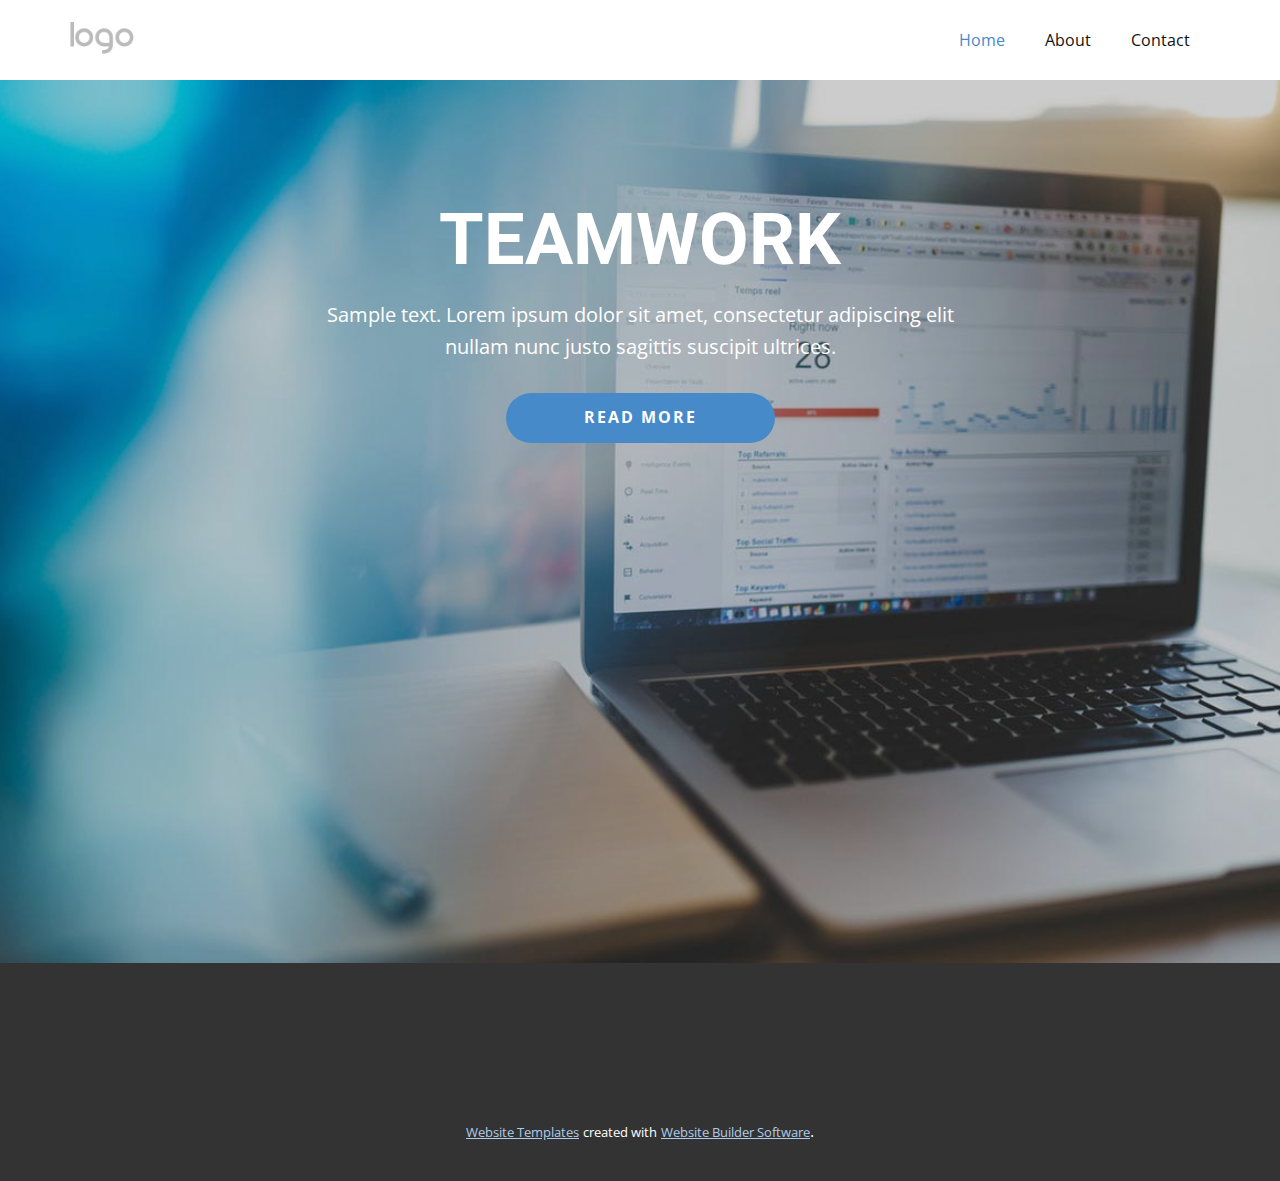
==== Home.html @ 9499b472 "glowork template" ====
<!DOCTYPE html>
<html style="font-size: 16px;">
  <head>
    <meta name="viewport" content="width=device-width, initial-scale=1.0">
    <meta charset="utf-8">
    <meta name="keywords" content="INTUITIVE, Interior Workshop">
    <meta name="description" content="">
    <meta name="page_type" content="np-template-header-footer-from-plugin">
    <title>Home</title>
    <link rel="stylesheet" href="nicepage.css" media="screen">
<link rel="stylesheet" href="Home.css" media="screen">
    <script class="u-script" type="text/javascript" src="jquery.js" defer=""></script>
    <script class="u-script" type="text/javascript" src="nicepage.js" defer=""></script>
    <meta name="generator" content="Nicepage 4.1.0, nicepage.com">
    <link id="u-theme-google-font" rel="stylesheet" href="https://fonts.googleapis.com/css?family=Roboto:100,100i,300,300i,400,400i,500,500i,700,700i,900,900i|Open+Sans:300,300i,400,400i,600,600i,700,700i,800,800i">
    
    
    <script type="application/ld+json">{
		"@context": "http://schema.org",
		"@type": "Organization",
		"name": "",
		"logo": "images/default-logo.png"
}</script>
    <meta name="theme-color" content="#478ac9">
    <meta property="og:title" content="Home">
    <meta property="og:type" content="website">
  </head>
  <body class="u-body"><header class="u-clearfix u-header u-header" id="sec-4d60"><div class="u-clearfix u-sheet u-valign-middle u-sheet-1">
        <a href="https://nicepage.com" class="u-image u-logo u-image-1">
          <img src="images/default-logo.png" class="u-logo-image u-logo-image-1">
        </a>
        <nav class="u-menu u-menu-dropdown u-offcanvas u-menu-1">
          <div class="menu-collapse" style="font-size: 1rem; letter-spacing: 0px;">
            <a class="u-button-style u-custom-left-right-menu-spacing u-custom-padding-bottom u-custom-top-bottom-menu-spacing u-nav-link u-text-active-palette-1-base u-text-hover-palette-2-base" href="#">
              <svg><use xmlns:xlink="http://www.w3.org/1999/xlink" xlink:href="#menu-hamburger"></use></svg>
              <svg version="1.1" xmlns="http://www.w3.org/2000/svg" xmlns:xlink="http://www.w3.org/1999/xlink"><defs><symbol id="menu-hamburger" viewBox="0 0 16 16" style="width: 16px; height: 16px;"><rect y="1" width="16" height="2"></rect><rect y="7" width="16" height="2"></rect><rect y="13" width="16" height="2"></rect>
</symbol>
</defs></svg>
            </a>
          </div>
          <div class="u-nav-container">
            <ul class="u-nav u-unstyled u-nav-1"><li class="u-nav-item"><a class="u-button-style u-nav-link u-text-active-palette-1-base u-text-hover-palette-2-base" href="Home.html" style="padding: 10px 20px;">Home</a>
</li><li class="u-nav-item"><a class="u-button-style u-nav-link u-text-active-palette-1-base u-text-hover-palette-2-base" href="About.html" style="padding: 10px 20px;">About</a>
</li><li class="u-nav-item"><a class="u-button-style u-nav-link u-text-active-palette-1-base u-text-hover-palette-2-base" href="Contact.html" style="padding: 10px 20px;">Contact</a>
</li></ul>
          </div>
          <div class="u-nav-container-collapse">
            <div class="u-black u-container-style u-inner-container-layout u-opacity u-opacity-95 u-sidenav">
              <div class="u-inner-container-layout u-sidenav-overflow">
                <div class="u-menu-close"></div>
                <ul class="u-align-center u-nav u-popupmenu-items u-unstyled u-nav-2"><li class="u-nav-item"><a class="u-button-style u-nav-link" href="Home.html">Home</a>
</li><li class="u-nav-item"><a class="u-button-style u-nav-link" href="About.html">About</a>
</li><li class="u-nav-item"><a class="u-button-style u-nav-link" href="Contact.html">Contact</a>
</li></ul>
              </div>
            </div>
            <div class="u-black u-menu-overlay u-opacity u-opacity-70"></div>
          </div>
        </nav>
      </div></header>
    <section class="u-align-center u-clearfix u-expand-resize u-image u-shading u-video-cover u-section-1" id="carousel_209f">
      <div class="u-clearfix u-sheet u-valign-middle u-sheet-1">
        <h1 class="u-text u-text-body-alt-color u-title u-text-1">teamwork</h1>
        <p class="u-large-text u-text u-text-body-alt-color u-text-variant u-text-2">Sample text. Lorem ipsum dolor sit amet, consectetur adipiscing elit nullam nunc justo sagittis suscipit ultrices.</p>
        <a href="https://nicepage.com/c/gallery-html-templates" class="u-active-palette-1-base u-btn u-btn-round u-button-style u-hover-palette-1-base u-palette-1-base u-radius-50 u-btn-1">Read More</a>
        <div class="u-expanded-width-sm u-expanded-width-xs u-video u-video-cover u-video-1">
          <div class="embed-responsive embed-responsive-1">
            <iframe style="position: absolute;top: 0;left: 0;width: 100%;height: 100%;" class="embed-responsive-item" src="https://www.youtube.com/embed/iia8HIsvqmw?playlist=iia8HIsvqmw&amp;loop=1&amp;mute=1&amp;showinfo=0&amp;controls=0&amp;start=0&amp;autoplay=1" data-autoplay="1" frameborder="0" allowfullscreen=""></iframe>
          </div>
        </div>
      </div>
    </section>
    
    
    <footer class="u-align-center u-clearfix u-footer u-grey-80 u-footer" id="sec-5041"><div class="u-align-left u-clearfix u-sheet u-sheet-1"></div></footer>
    <section class="u-backlink u-clearfix u-grey-80">
      <a class="u-link" href="https://nicepage.com/website-templates" target="_blank">
        <span>Website Templates</span>
      </a>
      <p class="u-text">
        <span>created with</span>
      </p>
      <a class="u-link" href="" target="_blank">
        <span>Website Builder Software</span>
      </a>. 
    </section>
  </body>
</html>
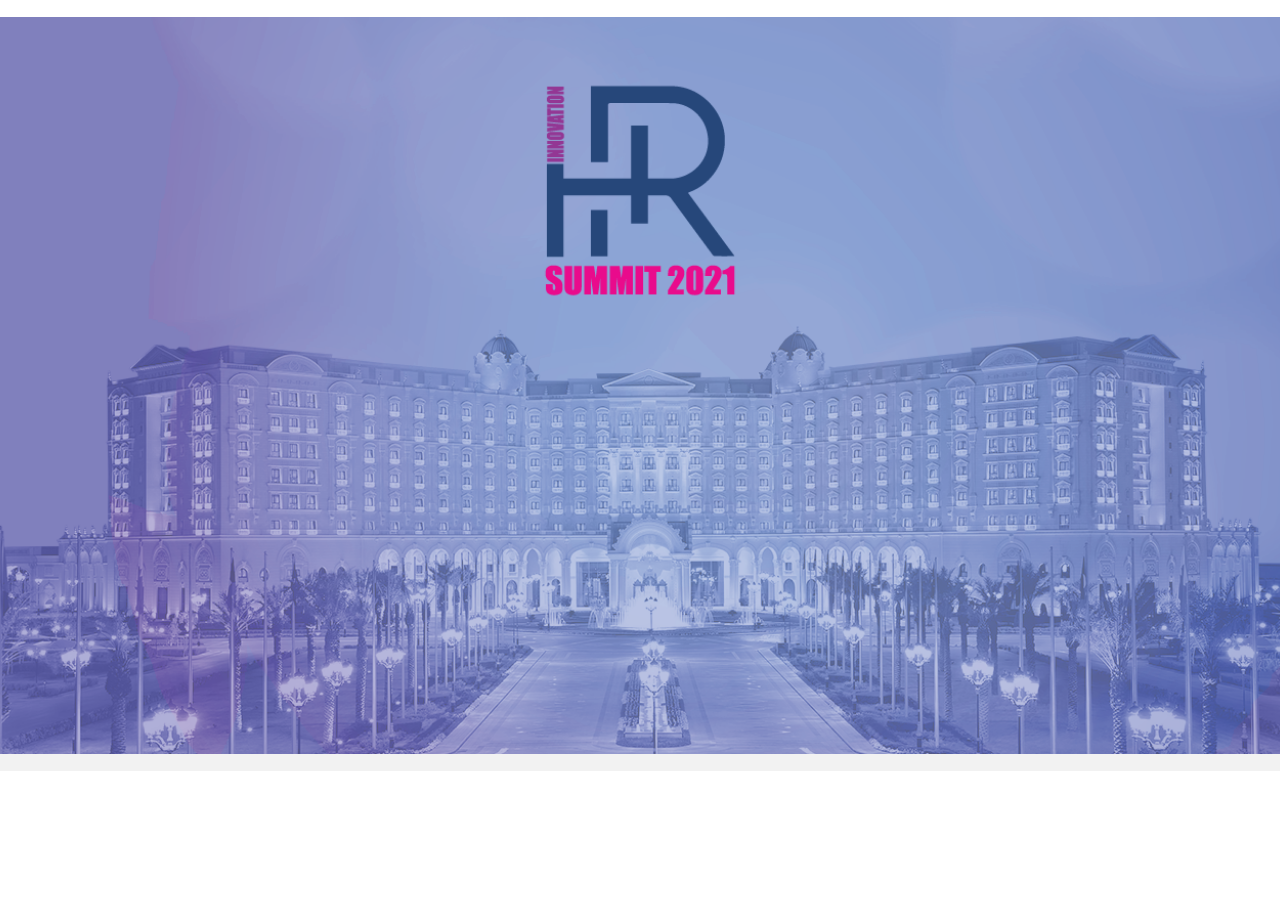
==== commit baf55f6a: "templ-redesign" ====
--- a/Home.html
+++ b/Home.html
@@ -18,52 +18,16 @@
     <script type="application/ld+json">{
 		"@context": "http://schema.org",
 		"@type": "Organization",
-		"name": "",
-		"logo": "images/default-logo.png"
+		"name": ""
 }</script>
     <meta name="theme-color" content="#478ac9">
     <meta property="og:title" content="Home">
     <meta property="og:type" content="website">
   </head>
-  <body class="u-body"><header class="u-clearfix u-header u-header" id="sec-4d60"><div class="u-clearfix u-sheet u-valign-middle u-sheet-1">
-        <a href="https://nicepage.com" class="u-image u-logo u-image-1">
-          <img src="images/default-logo.png" class="u-logo-image u-logo-image-1">
-        </a>
-        <nav class="u-menu u-menu-dropdown u-offcanvas u-menu-1">
-          <div class="menu-collapse" style="font-size: 1rem; letter-spacing: 0px;">
-            <a class="u-button-style u-custom-left-right-menu-spacing u-custom-padding-bottom u-custom-top-bottom-menu-spacing u-nav-link u-text-active-palette-1-base u-text-hover-palette-2-base" href="#">
-              <svg><use xmlns:xlink="http://www.w3.org/1999/xlink" xlink:href="#menu-hamburger"></use></svg>
-              <svg version="1.1" xmlns="http://www.w3.org/2000/svg" xmlns:xlink="http://www.w3.org/1999/xlink"><defs><symbol id="menu-hamburger" viewBox="0 0 16 16" style="width: 16px; height: 16px;"><rect y="1" width="16" height="2"></rect><rect y="7" width="16" height="2"></rect><rect y="13" width="16" height="2"></rect>
-</symbol>
-</defs></svg>
-            </a>
-          </div>
-          <div class="u-nav-container">
-            <ul class="u-nav u-unstyled u-nav-1"><li class="u-nav-item"><a class="u-button-style u-nav-link u-text-active-palette-1-base u-text-hover-palette-2-base" href="Home.html" style="padding: 10px 20px;">Home</a>
-</li><li class="u-nav-item"><a class="u-button-style u-nav-link u-text-active-palette-1-base u-text-hover-palette-2-base" href="About.html" style="padding: 10px 20px;">About</a>
-</li><li class="u-nav-item"><a class="u-button-style u-nav-link u-text-active-palette-1-base u-text-hover-palette-2-base" href="Contact.html" style="padding: 10px 20px;">Contact</a>
-</li></ul>
-          </div>
-          <div class="u-nav-container-collapse">
-            <div class="u-black u-container-style u-inner-container-layout u-opacity u-opacity-95 u-sidenav">
-              <div class="u-inner-container-layout u-sidenav-overflow">
-                <div class="u-menu-close"></div>
-                <ul class="u-align-center u-nav u-popupmenu-items u-unstyled u-nav-2"><li class="u-nav-item"><a class="u-button-style u-nav-link" href="Home.html">Home</a>
-</li><li class="u-nav-item"><a class="u-button-style u-nav-link" href="About.html">About</a>
-</li><li class="u-nav-item"><a class="u-button-style u-nav-link" href="Contact.html">Contact</a>
-</li></ul>
-              </div>
-            </div>
-            <div class="u-black u-menu-overlay u-opacity u-opacity-70"></div>
-          </div>
-        </nav>
-      </div></header>
-    <section class="u-align-center u-clearfix u-expand-resize u-image u-shading u-video-cover u-section-1" id="carousel_209f">
-      <div class="u-clearfix u-sheet u-valign-middle u-sheet-1">
-        <h1 class="u-text u-text-body-alt-color u-title u-text-1">teamwork</h1>
-        <p class="u-large-text u-text u-text-body-alt-color u-text-variant u-text-2">Sample text. Lorem ipsum dolor sit amet, consectetur adipiscing elit nullam nunc justo sagittis suscipit ultrices.</p>
-        <a href="https://nicepage.com/c/gallery-html-templates" class="u-active-palette-1-base u-btn u-btn-round u-button-style u-hover-palette-1-base u-palette-1-base u-radius-50 u-btn-1">Read More</a>
-        <div class="u-expanded-width-sm u-expanded-width-xs u-video u-video-cover u-video-1">
+  <body class="u-body"><header class="u-clearfix u-header u-header" id="sec-4d60"><div class="u-clearfix u-sheet u-sheet-1"></div></header>
+    <section class="u-align-center u-clearfix u-image u-video-cover u-section-1" id="carousel_209f" data-image-width="1280" data-image-height="720">
+      <div class="u-clearfix u-sheet u-sheet-1">
+        <div class="u-video u-video-contain u-video-1">
           <div class="embed-responsive embed-responsive-1">
             <iframe style="position: absolute;top: 0;left: 0;width: 100%;height: 100%;" class="embed-responsive-item" src="https://www.youtube.com/embed/iia8HIsvqmw?playlist=iia8HIsvqmw&amp;loop=1&amp;mute=1&amp;showinfo=0&amp;controls=0&amp;start=0&amp;autoplay=1" data-autoplay="1" frameborder="0" allowfullscreen=""></iframe>
           </div>
@@ -72,17 +36,7 @@
     </section>
     
     
-    <footer class="u-align-center u-clearfix u-footer u-grey-80 u-footer" id="sec-5041"><div class="u-align-left u-clearfix u-sheet u-sheet-1"></div></footer>
-    <section class="u-backlink u-clearfix u-grey-80">
-      <a class="u-link" href="https://nicepage.com/website-templates" target="_blank">
-        <span>Website Templates</span>
-      </a>
-      <p class="u-text">
-        <span>created with</span>
-      </p>
-      <a class="u-link" href="" target="_blank">
-        <span>Website Builder Software</span>
-      </a>. 
-    </section>
+    <footer class="u-align-center u-clearfix u-footer u-grey-5 u-footer" id="sec-5041"><div class="u-align-left u-clearfix u-sheet u-sheet-1"></div></footer>
+   
   </body>
 </html>--- a/nicepage.css
+++ b/nicepage.css
@@ -20675,12 +20675,12 @@
 .u-container-layout.u-color-1-dark-3:before,
 .u-table-alt-color-1-dark-3 tr:nth-child(even) {
   color: #ffffff;
-  background-color: #292e33;
+  background-color: #293332;
 }
 .u-button-style.u-color-1-dark-3,
 .u-button-style.u-color-1-dark-3[class*="u-border-"] {
   color: #ffffff !important;
-  background-color: #292e33 !important;
+  background-color: #293332 !important;
 }
 .u-button-style.u-color-1-dark-3:hover,
 .u-button-style.u-color-1-dark-3[class*="u-border-"]:hover,
@@ -20693,7 +20693,7 @@
 li.active > .u-button-style.u-button-style.u-color-1-dark-3,
 li.active > .u-button-style.u-button-style.u-color-1-dark-3[class*="u-border-"] {
   color: #ffffff !important;
-  background-color: #25292e !important;
+  background-color: #252e2d !important;
 }
 .u-hover-color-1-dark-3:hover,
 .u-hover-color-1-dark-3[class*="u-border-"]:hover,
@@ -20716,10 +20716,10 @@
 li.active > a.u-button-style.u-button-style.u-active-color-1-dark-3,
 li.active > a.u-button-style.u-button-style.u-active-color-1-dark-3[class*="u-border-"] {
   color: #ffffff !important;
-  background-color: #292e33 !important;
+  background-color: #293332 !important;
 }
 a.u-link.u-hover-color-1-dark-3:hover {
-  color: #292e33 !important;
+  color: #293332 !important;
 }
 .u-color-1-dark-2,
 .u-body.u-color-1-dark-2,
@@ -20727,12 +20727,12 @@
 .u-container-layout.u-color-1-dark-2:before,
 .u-table-alt-color-1-dark-2 tr:nth-child(even) {
   color: #ffffff;
-  background-color: #425465;
+  background-color: #41807c;
 }
 .u-button-style.u-color-1-dark-2,
 .u-button-style.u-color-1-dark-2[class*="u-border-"] {
   color: #ffffff !important;
-  background-color: #425465 !important;
+  background-color: #41807c !important;
 }
 .u-button-style.u-color-1-dark-2:hover,
 .u-button-style.u-color-1-dark-2[class*="u-border-"]:hover,
@@ -20745,7 +20745,7 @@
 li.active > .u-button-style.u-button-style.u-color-1-dark-2,
 li.active > .u-button-style.u-button-style.u-color-1-dark-2[class*="u-border-"] {
   color: #ffffff !important;
-  background-color: #3b4c5b !important;
+  background-color: #3a7370 !important;
 }
 .u-hover-color-1-dark-2:hover,
 .u-hover-color-1-dark-2[class*="u-border-"]:hover,
@@ -20768,10 +20768,10 @@
 li.active > a.u-button-style.u-button-style.u-active-color-1-dark-2,
 li.active > a.u-button-style.u-button-style.u-active-color-1-dark-2[class*="u-border-"] {
   color: #ffffff !important;
-  background-color: #425465 !important;
+  background-color: #41807c !important;
 }
 a.u-link.u-hover-color-1-dark-2:hover {
-  color: #425465 !important;
+  color: #41807c !important;
 }
 .u-color-1-dark-1,
 .u-body.u-color-1-dark-1,
@@ -20779,12 +20779,12 @@
 .u-container-layout.u-color-1-dark-1:before,
 .u-table-alt-color-1-dark-1 tr:nth-child(even) {
   color: #ffffff;
-  background-color: #4c7397;
+  background-color: #2cccc4;
 }
 .u-button-style.u-color-1-dark-1,
 .u-button-style.u-color-1-dark-1[class*="u-border-"] {
   color: #ffffff !important;
-  background-color: #4c7397 !important;
+  background-color: #2cccc4 !important;
 }
 .u-button-style.u-color-1-dark-1:hover,
 .u-button-style.u-color-1-dark-1[class*="u-border-"]:hover,
@@ -20797,7 +20797,7 @@
 li.active > .u-button-style.u-button-style.u-color-1-dark-1,
 li.active > .u-button-style.u-button-style.u-color-1-dark-1[class*="u-border-"] {
   color: #ffffff !important;
-  background-color: #446888 !important;
+  background-color: #28b8b0 !important;
 }
 .u-hover-color-1-dark-1:hover,
 .u-hover-color-1-dark-1[class*="u-border-"]:hover,
@@ -20820,23 +20820,23 @@
 li.active > a.u-button-style.u-button-style.u-active-color-1-dark-1,
 li.active > a.u-button-style.u-button-style.u-active-color-1-dark-1[class*="u-border-"] {
   color: #ffffff !important;
-  background-color: #4c7397 !important;
+  background-color: #2cccc4 !important;
 }
 a.u-link.u-hover-color-1-dark-1:hover {
-  color: #4c7397 !important;
+  color: #2cccc4 !important;
 }
 .u-color-1,
 .u-body.u-color-1,
 .u-container-style.u-color-1:before,
 .u-container-layout.u-color-1:before,
 .u-table-alt-color-1 tr:nth-child(even) {
-  color: #ffffff;
-  background-color: #478ac9;
+  color: #111111;
+  background-color: #3be8e0;
 }
 .u-button-style.u-color-1,
 .u-button-style.u-color-1[class*="u-border-"] {
-  color: #ffffff !important;
-  background-color: #478ac9 !important;
+  color: #111111 !important;
+  background-color: #3be8e0 !important;
 }
 .u-button-style.u-color-1:hover,
 .u-button-style.u-color-1[class*="u-border-"]:hover,
@@ -20848,8 +20848,8 @@
 .u-button-style.u-button-style.u-color-1[class*="u-border-"].active,
 li.active > .u-button-style.u-button-style.u-color-1,
 li.active > .u-button-style.u-button-style.u-color-1[class*="u-border-"] {
-  color: #ffffff !important;
-  background-color: #387cbd !important;
+  color: #111111 !important;
+  background-color: #21e5dc !important;
 }
 .u-hover-color-1:hover,
 .u-hover-color-1[class*="u-border-"]:hover,
@@ -20871,24 +20871,24 @@
 a.u-button-style.u-button-style.active > .u-active-color-1[class*="u-border-"],
 li.active > a.u-button-style.u-button-style.u-active-color-1,
 li.active > a.u-button-style.u-button-style.u-active-color-1[class*="u-border-"] {
-  color: #ffffff !important;
-  background-color: #478ac9 !important;
+  color: #111111 !important;
+  background-color: #3be8e0 !important;
 }
 a.u-link.u-hover-color-1:hover {
-  color: #478ac9 !important;
+  color: #3be8e0 !important;
 }
 .u-color-1-light-1,
 .u-body.u-color-1-light-1,
 .u-container-style.u-color-1-light-1:before,
 .u-container-layout.u-color-1-light-1:before,
 .u-table-alt-color-1-light-1 tr:nth-child(even) {
-  color: #ffffff;
-  background-color: #77aad9;
+  color: #111111;
+  background-color: #72efe9;
 }
 .u-button-style.u-color-1-light-1,
 .u-button-style.u-color-1-light-1[class*="u-border-"] {
-  color: #ffffff !important;
-  background-color: #77aad9 !important;
+  color: #111111 !important;
+  background-color: #72efe9 !important;
 }
 .u-button-style.u-color-1-light-1:hover,
 .u-button-style.u-color-1-light-1[class*="u-border-"]:hover,
@@ -20900,8 +20900,8 @@
 .u-button-style.u-button-style.u-color-1-light-1[class*="u-border-"].active,
 li.active > .u-button-style.u-button-style.u-color-1-light-1,
 li.active > .u-button-style.u-button-style.u-color-1-light-1[class*="u-border-"] {
-  color: #ffffff !important;
-  background-color: #5d9ad2 !important;
+  color: #111111 !important;
+  background-color: #52ebe4 !important;
 }
 .u-hover-color-1-light-1:hover,
 .u-hover-color-1-light-1[class*="u-border-"]:hover,
@@ -20923,11 +20923,11 @@
 a.u-button-style.u-button-style.active > .u-active-color-1-light-1[class*="u-border-"],
 li.active > a.u-button-style.u-button-style.u-active-color-1-light-1,
 li.active > a.u-button-style.u-button-style.u-active-color-1-light-1[class*="u-border-"] {
-  color: #ffffff !important;
-  background-color: #77aad9 !important;
+  color: #111111 !important;
+  background-color: #72efe9 !important;
 }
 a.u-link.u-hover-color-1-light-1:hover {
-  color: #77aad9 !important;
+  color: #72efe9 !important;
 }
 .u-color-1-light-2,
 .u-body.u-color-1-light-2,
@@ -20935,12 +20935,12 @@
 .u-container-layout.u-color-1-light-2:before,
 .u-table-alt-color-1-light-2 tr:nth-child(even) {
   color: #111111;
-  background-color: #adcce9;
+  background-color: #adf6f2;
 }
 .u-button-style.u-color-1-light-2,
 .u-button-style.u-color-1-light-2[class*="u-border-"] {
   color: #111111 !important;
-  background-color: #adcce9 !important;
+  background-color: #adf6f2 !important;
 }
 .u-button-style.u-color-1-light-2:hover,
 .u-button-style.u-color-1-light-2[class*="u-border-"]:hover,
@@ -20953,7 +20953,7 @@
 li.active > .u-button-style.u-button-style.u-color-1-light-2,
 li.active > .u-button-style.u-button-style.u-color-1-light-2[class*="u-border-"] {
   color: #111111 !important;
-  background-color: #8db8e0 !important;
+  background-color: #87f2ec !important;
 }
 .u-hover-color-1-light-2:hover,
 .u-hover-color-1-light-2[class*="u-border-"]:hover,
@@ -20976,10 +20976,10 @@
 li.active > a.u-button-style.u-button-style.u-active-color-1-light-2,
 li.active > a.u-button-style.u-button-style.u-active-color-1-light-2[class*="u-border-"] {
   color: #111111 !important;
-  background-color: #adcce9 !important;
+  background-color: #adf6f2 !important;
 }
 a.u-link.u-hover-color-1-light-2:hover {
-  color: #adcce9 !important;
+  color: #adf6f2 !important;
 }
 .u-color-1-light-3,
 .u-body.u-color-1-light-3,
@@ -20987,12 +20987,12 @@
 .u-container-layout.u-color-1-light-3:before,
 .u-table-alt-color-1-light-3 tr:nth-child(even) {
   color: #111111;
-  background-color: #e9f2fa;
+  background-color: #eafdfc;
 }
 .u-button-style.u-color-1-light-3,
 .u-button-style.u-color-1-light-3[class*="u-border-"] {
   color: #111111 !important;
-  background-color: #e9f2fa !important;
+  background-color: #eafdfc !important;
 }
 .u-button-style.u-color-1-light-3:hover,
 .u-button-style.u-color-1-light-3[class*="u-border-"]:hover,
@@ -21005,7 +21005,7 @@
 li.active > .u-button-style.u-button-style.u-color-1-light-3,
 li.active > .u-button-style.u-button-style.u-color-1-light-3[class*="u-border-"] {
   color: #111111 !important;
-  background-color: #c2dbf1 !important;
+  background-color: #bef9f6 !important;
 }
 .u-hover-color-1-light-3:hover,
 .u-hover-color-1-light-3[class*="u-border-"]:hover,
@@ -21028,10 +21028,10 @@
 li.active > a.u-button-style.u-button-style.u-active-color-1-light-3,
 li.active > a.u-button-style.u-button-style.u-active-color-1-light-3[class*="u-border-"] {
   color: #111111 !important;
-  background-color: #e9f2fa !important;
+  background-color: #eafdfc !important;
 }
 a.u-link.u-hover-color-1-light-3:hover {
-  color: #e9f2fa !important;
+  color: #eafdfc !important;
 }
 .u-color-1-base,
 .u-body.u-color-1-base,
@@ -21039,12 +21039,12 @@
 .u-container-layout.u-color-1-base:before,
 .u-table-alt-color-1-base tr:nth-child(even) {
   color: #ffffff;
-  background-color: #478ac9;
+  background-color: #2cccc4;
 }
 .u-button-style.u-color-1-base,
 .u-button-style.u-color-1-base[class*="u-border-"] {
   color: #ffffff !important;
-  background-color: #478ac9 !important;
+  background-color: #2cccc4 !important;
 }
 .u-button-style.u-color-1-base:hover,
 .u-button-style.u-color-1-base[class*="u-border-"]:hover,
@@ -21057,7 +21057,7 @@
 li.active > .u-button-style.u-button-style.u-color-1-base,
 li.active > .u-button-style.u-button-style.u-color-1-base[class*="u-border-"] {
   color: #ffffff !important;
-  background-color: #387cbd !important;
+  background-color: #28b8b0 !important;
 }
 .u-hover-color-1-base:hover,
 .u-hover-color-1-base[class*="u-border-"]:hover,
@@ -21080,10 +21080,10 @@
 li.active > a.u-button-style.u-button-style.u-active-color-1-base,
 li.active > a.u-button-style.u-button-style.u-active-color-1-base[class*="u-border-"] {
   color: #ffffff !important;
-  background-color: #478ac9 !important;
+  background-color: #2cccc4 !important;
 }
 a.u-link.u-hover-color-1-base:hover {
-  color: #478ac9 !important;
+  color: #2cccc4 !important;
 }
 .u-color-2-dark-3,
 .u-body.u-color-2-dark-3,
@@ -21091,12 +21091,12 @@
 .u-container-layout.u-color-2-dark-3:before,
 .u-table-alt-color-2-dark-3 tr:nth-child(even) {
   color: #ffffff;
-  background-color: #332929;
+  background-color: #292d33;
 }
 .u-button-style.u-color-2-dark-3,
 .u-button-style.u-color-2-dark-3[class*="u-border-"] {
   color: #ffffff !important;
-  background-color: #332929 !important;
+  background-color: #292d33 !important;
 }
 .u-button-style.u-color-2-dark-3:hover,
 .u-button-style.u-color-2-dark-3[class*="u-border-"]:hover,
@@ -21109,7 +21109,7 @@
 li.active > .u-button-style.u-button-style.u-color-2-dark-3,
 li.active > .u-button-style.u-button-style.u-color-2-dark-3[class*="u-border-"] {
   color: #ffffff !important;
-  background-color: #2e2525 !important;
+  background-color: #25292e !important;
 }
 .u-hover-color-2-dark-3:hover,
 .u-hover-color-2-dark-3[class*="u-border-"]:hover,
@@ -21132,10 +21132,10 @@
 li.active > a.u-button-style.u-button-style.u-active-color-2-dark-3,
 li.active > a.u-button-style.u-button-style.u-active-color-2-dark-3[class*="u-border-"] {
   color: #ffffff !important;
-  background-color: #332929 !important;
+  background-color: #292d33 !important;
 }
 a.u-link.u-hover-color-2-dark-3:hover {
-  color: #332929 !important;
+  color: #292d33 !important;
 }
 .u-color-2-dark-2,
 .u-body.u-color-2-dark-2,
@@ -21143,12 +21143,12 @@
 .u-container-layout.u-color-2-dark-2:before,
 .u-table-alt-color-2-dark-2 tr:nth-child(even) {
   color: #ffffff;
-  background-color: #6b4748;
+  background-color: #555c66;
 }
 .u-button-style.u-color-2-dark-2,
 .u-button-style.u-color-2-dark-2[class*="u-border-"] {
   color: #ffffff !important;
-  background-color: #6b4748 !important;
+  background-color: #555c66 !important;
 }
 .u-button-style.u-color-2-dark-2:hover,
 .u-button-style.u-color-2-dark-2[class*="u-border-"]:hover,
@@ -21161,7 +21161,7 @@
 li.active > .u-button-style.u-button-style.u-color-2-dark-2,
 li.active > .u-button-style.u-button-style.u-color-2-dark-2[class*="u-border-"] {
   color: #ffffff !important;
-  background-color: #604041 !important;
+  background-color: #4d535c !important;
 }
 .u-hover-color-2-dark-2:hover,
 .u-hover-color-2-dark-2[class*="u-border-"]:hover,
@@ -21184,10 +21184,10 @@
 li.active > a.u-button-style.u-button-style.u-active-color-2-dark-2,
 li.active > a.u-button-style.u-button-style.u-active-color-2-dark-2[class*="u-border-"] {
   color: #ffffff !important;
-  background-color: #6b4748 !important;
+  background-color: #555c66 !important;
 }
 a.u-link.u-hover-color-2-dark-2:hover {
-  color: #6b4748 !important;
+  color: #555c66 !important;
 }
 .u-color-2-dark-1,
 .u-body.u-color-2-dark-1,
@@ -21195,12 +21195,12 @@
 .u-container-layout.u-color-2-dark-1:before,
 .u-table-alt-color-2-dark-1 tr:nth-child(even) {
   color: #ffffff;
-  background-color: #a35559;
+  background-color: #858e99;
 }
 .u-button-style.u-color-2-dark-1,
 .u-button-style.u-color-2-dark-1[class*="u-border-"] {
   color: #ffffff !important;
-  background-color: #a35559 !important;
+  background-color: #858e99 !important;
 }
 .u-button-style.u-color-2-dark-1:hover,
 .u-button-style.u-color-2-dark-1[class*="u-border-"]:hover,
@@ -21213,7 +21213,7 @@
 li.active > .u-button-style.u-button-style.u-color-2-dark-1,
 li.active > .u-button-style.u-button-style.u-color-2-dark-1[class*="u-border-"] {
   color: #ffffff !important;
-  background-color: #934c50 !important;
+  background-color: #75808c !important;
 }
 .u-hover-color-2-dark-1:hover,
 .u-hover-color-2-dark-1[class*="u-border-"]:hover,
@@ -21236,23 +21236,23 @@
 li.active > a.u-button-style.u-button-style.u-active-color-2-dark-1,
 li.active > a.u-button-style.u-button-style.u-active-color-2-dark-1[class*="u-border-"] {
   color: #ffffff !important;
-  background-color: #a35559 !important;
+  background-color: #858e99 !important;
 }
 a.u-link.u-hover-color-2-dark-1:hover {
-  color: #a35559 !important;
+  color: #858e99 !important;
 }
 .u-color-2,
 .u-body.u-color-2,
 .u-container-style.u-color-2:before,
 .u-container-layout.u-color-2:before,
 .u-table-alt-color-2 tr:nth-child(even) {
-  color: #ffffff;
-  background-color: #db545a;
+  color: #111111;
+  background-color: #b9c1cc;
 }
 .u-button-style.u-color-2,
 .u-button-style.u-color-2[class*="u-border-"] {
-  color: #ffffff !important;
-  background-color: #db545a !important;
+  color: #111111 !important;
+  background-color: #b9c1cc !important;
 }
 .u-button-style.u-color-2:hover,
 .u-button-style.u-color-2[class*="u-border-"]:hover,
@@ -21264,8 +21264,8 @@
 .u-button-style.u-button-style.u-color-2[class*="u-border-"].active,
 li.active > .u-button-style.u-button-style.u-color-2,
 li.active > .u-button-style.u-button-style.u-color-2[class*="u-border-"] {
-  color: #ffffff !important;
-  background-color: #d63b42 !important;
+  color: #111111 !important;
+  background-color: #a2adbc !important;
 }
 .u-hover-color-2:hover,
 .u-hover-color-2[class*="u-border-"]:hover,
@@ -21287,24 +21287,24 @@
 a.u-button-style.u-button-style.active > .u-active-color-2[class*="u-border-"],
 li.active > a.u-button-style.u-button-style.u-active-color-2,
 li.active > a.u-button-style.u-button-style.u-active-color-2[class*="u-border-"] {
-  color: #ffffff !important;
-  background-color: #db545a !important;
+  color: #111111 !important;
+  background-color: #b9c1cc !important;
 }
 a.u-link.u-hover-color-2:hover {
-  color: #db545a !important;
+  color: #b9c1cc !important;
 }
 .u-color-2-light-1,
 .u-body.u-color-2-light-1,
 .u-container-style.u-color-2-light-1:before,
 .u-container-layout.u-color-2-light-1:before,
 .u-table-alt-color-2-light-1 tr:nth-child(even) {
-  color: #ffffff;
-  background-color: #e68387;
+  color: #111111;
+  background-color: #ccd3db;
 }
 .u-button-style.u-color-2-light-1,
 .u-button-style.u-color-2-light-1[class*="u-border-"] {
-  color: #ffffff !important;
-  background-color: #e68387 !important;
+  color: #111111 !important;
+  background-color: #ccd3db !important;
 }
 .u-button-style.u-color-2-light-1:hover,
 .u-button-style.u-color-2-light-1[class*="u-border-"]:hover,
@@ -21316,8 +21316,8 @@
 .u-button-style.u-button-style.u-color-2-light-1[class*="u-border-"].active,
 li.active > .u-button-style.u-button-style.u-color-2-light-1,
 li.active > .u-button-style.u-button-style.u-color-2-light-1[class*="u-border-"] {
-  color: #ffffff !important;
-  background-color: #e0656a !important;
+  color: #111111 !important;
+  background-color: #b3bec9 !important;
 }
 .u-hover-color-2-light-1:hover,
 .u-hover-color-2-light-1[class*="u-border-"]:hover,
@@ -21339,11 +21339,11 @@
 a.u-button-style.u-button-style.active > .u-active-color-2-light-1[class*="u-border-"],
 li.active > a.u-button-style.u-button-style.u-active-color-2-light-1,
 li.active > a.u-button-style.u-button-style.u-active-color-2-light-1[class*="u-border-"] {
-  color: #ffffff !important;
-  background-color: #e68387 !important;
+  color: #111111 !important;
+  background-color: #ccd3db !important;
 }
 a.u-link.u-hover-color-2-light-1:hover {
-  color: #e68387 !important;
+  color: #ccd3db !important;
 }
 .u-color-2-light-2,
 .u-body.u-color-2-light-2,
@@ -21351,12 +21351,12 @@
 .u-container-layout.u-color-2-light-2:before,
 .u-table-alt-color-2-light-2 tr:nth-child(even) {
   color: #111111;
-  background-color: #f1b5b8;
+  background-color: #e0e5eb;
 }
 .u-button-style.u-color-2-light-2,
 .u-button-style.u-color-2-light-2[class*="u-border-"] {
   color: #111111 !important;
-  background-color: #f1b5b8 !important;
+  background-color: #e0e5eb !important;
 }
 .u-button-style.u-color-2-light-2:hover,
 .u-button-style.u-color-2-light-2[class*="u-border-"]:hover,
@@ -21369,7 +21369,7 @@
 li.active > .u-button-style.u-button-style.u-color-2-light-2,
 li.active > .u-button-style.u-button-style.u-color-2-light-2[class*="u-border-"] {
   color: #111111 !important;
-  background-color: #ea9296 !important;
+  background-color: #c4ced9 !important;
 }
 .u-hover-color-2-light-2:hover,
 .u-hover-color-2-light-2[class*="u-border-"]:hover,
@@ -21392,10 +21392,10 @@
 li.active > a.u-button-style.u-button-style.u-active-color-2-light-2,
 li.active > a.u-button-style.u-button-style.u-active-color-2-light-2[class*="u-border-"] {
   color: #111111 !important;
-  background-color: #f1b5b8 !important;
+  background-color: #e0e5eb !important;
 }
 a.u-link.u-hover-color-2-light-2:hover {
-  color: #f1b5b8 !important;
+  color: #e0e5eb !important;
 }
 .u-color-2-light-3,
 .u-body.u-color-2-light-3,
@@ -21403,12 +21403,12 @@
 .u-container-layout.u-color-2-light-3:before,
 .u-table-alt-color-2-light-3 tr:nth-child(even) {
   color: #111111;
-  background-color: #fbeced;
+  background-color: #f5f7fa;
 }
 .u-button-style.u-color-2-light-3,
 .u-button-style.u-color-2-light-3[class*="u-border-"] {
   color: #111111 !important;
-  background-color: #fbeced !important;
+  background-color: #f5f7fa !important;
 }
 .u-button-style.u-color-2-light-3:hover,
 .u-button-style.u-color-2-light-3[class*="u-border-"]:hover,
@@ -21421,7 +21421,7 @@
 li.active > .u-button-style.u-button-style.u-color-2-light-3,
 li.active > .u-button-style.u-button-style.u-color-2-light-3[class*="u-border-"] {
   color: #111111 !important;
-  background-color: #f3c4c7 !important;
+  background-color: #d4dde9 !important;
 }
 .u-hover-color-2-light-3:hover,
 .u-hover-color-2-light-3[class*="u-border-"]:hover,
@@ -21444,23 +21444,23 @@
 li.active > a.u-button-style.u-button-style.u-active-color-2-light-3,
 li.active > a.u-button-style.u-button-style.u-active-color-2-light-3[class*="u-border-"] {
   color: #111111 !important;
-  background-color: #fbeced !important;
+  background-color: #f5f7fa !important;
 }
 a.u-link.u-hover-color-2-light-3:hover {
-  color: #fbeced !important;
+  color: #f5f7fa !important;
 }
 .u-color-2-base,
 .u-body.u-color-2-base,
 .u-container-style.u-color-2-base:before,
 .u-container-layout.u-color-2-base:before,
 .u-table-alt-color-2-base tr:nth-child(even) {
-  color: #ffffff;
-  background-color: #db545a;
+  color: #111111;
+  background-color: #b9c1cc;
 }
 .u-button-style.u-color-2-base,
 .u-button-style.u-color-2-base[class*="u-border-"] {
-  color: #ffffff !important;
-  background-color: #db545a !important;
+  color: #111111 !important;
+  background-color: #b9c1cc !important;
 }
 .u-button-style.u-color-2-base:hover,
 .u-button-style.u-color-2-base[class*="u-border-"]:hover,
@@ -21472,8 +21472,8 @@
 .u-button-style.u-button-style.u-color-2-base[class*="u-border-"].active,
 li.active > .u-button-style.u-button-style.u-color-2-base,
 li.active > .u-button-style.u-button-style.u-color-2-base[class*="u-border-"] {
-  color: #ffffff !important;
-  background-color: #d63b42 !important;
+  color: #111111 !important;
+  background-color: #a2adbc !important;
 }
 .u-hover-color-2-base:hover,
 .u-hover-color-2-base[class*="u-border-"]:hover,
@@ -21495,11 +21495,11 @@
 a.u-button-style.u-button-style.active > .u-active-color-2-base[class*="u-border-"],
 li.active > a.u-button-style.u-button-style.u-active-color-2-base,
 li.active > a.u-button-style.u-button-style.u-active-color-2-base[class*="u-border-"] {
-  color: #ffffff !important;
-  background-color: #db545a !important;
+  color: #111111 !important;
+  background-color: #b9c1cc !important;
 }
 a.u-link.u-hover-color-2-base:hover {
-  color: #db545a !important;
+  color: #b9c1cc !important;
 }
 .u-color-3-dark-3,
 .u-body.u-color-3-dark-3,
@@ -21507,12 +21507,12 @@
 .u-container-layout.u-color-3-dark-3:before,
 .u-table-alt-color-3-dark-3 tr:nth-child(even) {
   color: #ffffff;
-  background-color: #333129;
+  background-color: #292e33;
 }
 .u-button-style.u-color-3-dark-3,
 .u-button-style.u-color-3-dark-3[class*="u-border-"] {
   color: #ffffff !important;
-  background-color: #333129 !important;
+  background-color: #292e33 !important;
 }
 .u-button-style.u-color-3-dark-3:hover,
 .u-button-style.u-color-3-dark-3[class*="u-border-"]:hover,
@@ -21525,7 +21525,7 @@
 li.active > .u-button-style.u-button-style.u-color-3-dark-3,
 li.active > .u-button-style.u-button-style.u-color-3-dark-3[class*="u-border-"] {
   color: #ffffff !important;
-  background-color: #2e2c25 !important;
+  background-color: #25292e !important;
 }
 .u-hover-color-3-dark-3:hover,
 .u-hover-color-3-dark-3[class*="u-border-"]:hover,
@@ -21548,10 +21548,10 @@
 li.active > a.u-button-style.u-button-style.u-active-color-3-dark-3,
 li.active > a.u-button-style.u-button-style.u-active-color-3-dark-3[class*="u-border-"] {
   color: #ffffff !important;
-  background-color: #333129 !important;
+  background-color: #292e33 !important;
 }
 a.u-link.u-hover-color-3-dark-3:hover {
-  color: #333129 !important;
+  color: #292e33 !important;
 }
 .u-color-3-dark-2,
 .u-body.u-color-3-dark-2,
@@ -21559,12 +21559,12 @@
 .u-container-layout.u-color-3-dark-2:before,
 .u-table-alt-color-3-dark-2 tr:nth-child(even) {
   color: #ffffff;
-  background-color: #72683f;
+  background-color: #425465;
 }
 .u-button-style.u-color-3-dark-2,
 .u-button-style.u-color-3-dark-2[class*="u-border-"] {
   color: #ffffff !important;
-  background-color: #72683f !important;
+  background-color: #425465 !important;
 }
 .u-button-style.u-color-3-dark-2:hover,
 .u-button-style.u-color-3-dark-2[class*="u-border-"]:hover,
@@ -21577,7 +21577,7 @@
 li.active > .u-button-style.u-button-style.u-color-3-dark-2,
 li.active > .u-button-style.u-button-style.u-color-3-dark-2[class*="u-border-"] {
   color: #ffffff !important;
-  background-color: #675e39 !important;
+  background-color: #3b4c5b !important;
 }
 .u-hover-color-3-dark-2:hover,
 .u-hover-color-3-dark-2[class*="u-border-"]:hover,
@@ -21600,10 +21600,10 @@
 li.active > a.u-button-style.u-button-style.u-active-color-3-dark-2,
 li.active > a.u-button-style.u-button-style.u-active-color-3-dark-2[class*="u-border-"] {
   color: #ffffff !important;
-  background-color: #72683f !important;
+  background-color: #425465 !important;
 }
 a.u-link.u-hover-color-3-dark-2:hover {
-  color: #72683f !important;
+  color: #425465 !important;
 }
 .u-color-3-dark-1,
 .u-body.u-color-3-dark-1,
@@ -21611,12 +21611,12 @@
 .u-container-layout.u-color-3-dark-1:before,
 .u-table-alt-color-3-dark-1 tr:nth-child(even) {
   color: #ffffff;
-  background-color: #b29a36;
+  background-color: #4c7397;
 }
 .u-button-style.u-color-3-dark-1,
 .u-button-style.u-color-3-dark-1[class*="u-border-"] {
   color: #ffffff !important;
-  background-color: #b29a36 !important;
+  background-color: #4c7397 !important;
 }
 .u-button-style.u-color-3-dark-1:hover,
 .u-button-style.u-color-3-dark-1[class*="u-border-"]:hover,
@@ -21629,7 +21629,7 @@
 li.active > .u-button-style.u-button-style.u-color-3-dark-1,
 li.active > .u-button-style.u-button-style.u-color-3-dark-1[class*="u-border-"] {
   color: #ffffff !important;
-  background-color: #a08b31 !important;
+  background-color: #446888 !important;
 }
 .u-hover-color-3-dark-1:hover,
 .u-hover-color-3-dark-1[class*="u-border-"]:hover,
@@ -21652,23 +21652,23 @@
 li.active > a.u-button-style.u-button-style.u-active-color-3-dark-1,
 li.active > a.u-button-style.u-button-style.u-active-color-3-dark-1[class*="u-border-"] {
   color: #ffffff !important;
-  background-color: #b29a36 !important;
+  background-color: #4c7397 !important;
 }
 a.u-link.u-hover-color-3-dark-1:hover {
-  color: #b29a36 !important;
+  color: #4c7397 !important;
 }
 .u-color-3,
 .u-body.u-color-3,
 .u-container-style.u-color-3:before,
 .u-container-layout.u-color-3:before,
 .u-table-alt-color-3 tr:nth-child(even) {
-  color: #111111;
-  background-color: #f1c50e;
+  color: #ffffff;
+  background-color: #478ac9;
 }
 .u-button-style.u-color-3,
 .u-button-style.u-color-3[class*="u-border-"] {
-  color: #111111 !important;
-  background-color: #f1c50e !important;
+  color: #ffffff !important;
+  background-color: #478ac9 !important;
 }
 .u-button-style.u-color-3:hover,
 .u-button-style.u-color-3[class*="u-border-"]:hover,
@@ -21680,8 +21680,8 @@
 .u-button-style.u-button-style.u-color-3[class*="u-border-"].active,
 li.active > .u-button-style.u-button-style.u-color-3,
 li.active > .u-button-style.u-button-style.u-color-3[class*="u-border-"] {
-  color: #111111 !important;
-  background-color: #d9b10d !important;
+  color: #ffffff !important;
+  background-color: #387cbd !important;
 }
 .u-hover-color-3:hover,
 .u-hover-color-3[class*="u-border-"]:hover,
@@ -21703,24 +21703,24 @@
 a.u-button-style.u-button-style.active > .u-active-color-3[class*="u-border-"],
 li.active > a.u-button-style.u-button-style.u-active-color-3,
 li.active > a.u-button-style.u-button-style.u-active-color-3[class*="u-border-"] {
-  color: #111111 !important;
-  background-color: #f1c50e !important;
+  color: #ffffff !important;
+  background-color: #478ac9 !important;
 }
 a.u-link.u-hover-color-3:hover {
-  color: #f1c50e !important;
+  color: #478ac9 !important;
 }
 .u-color-3-light-1,
 .u-body.u-color-3-light-1,
 .u-container-style.u-color-3-light-1:before,
 .u-container-layout.u-color-3-light-1:before,
 .u-table-alt-color-3-light-1 tr:nth-child(even) {
-  color: #111111;
-  background-color: #f5d654;
+  color: #ffffff;
+  background-color: #77aad9;
 }
 .u-button-style.u-color-3-light-1,
 .u-button-style.u-color-3-light-1[class*="u-border-"] {
-  color: #111111 !important;
-  background-color: #f5d654 !important;
+  color: #ffffff !important;
+  background-color: #77aad9 !important;
 }
 .u-button-style.u-color-3-light-1:hover,
 .u-button-style.u-color-3-light-1[class*="u-border-"]:hover,
@@ -21732,8 +21732,8 @@
 .u-button-style.u-button-style.u-color-3-light-1[class*="u-border-"].active,
 li.active > .u-button-style.u-button-style.u-color-3-light-1,
 li.active > .u-button-style.u-button-style.u-color-3-light-1[class*="u-border-"] {
-  color: #111111 !important;
-  background-color: #f3cf35 !important;
+  color: #ffffff !important;
+  background-color: #5d9ad2 !important;
 }
 .u-hover-color-3-light-1:hover,
 .u-hover-color-3-light-1[class*="u-border-"]:hover,
@@ -21755,11 +21755,11 @@
 a.u-button-style.u-button-style.active > .u-active-color-3-light-1[class*="u-border-"],
 li.active > a.u-button-style.u-button-style.u-active-color-3-light-1,
 li.active > a.u-button-style.u-button-style.u-active-color-3-light-1[class*="u-border-"] {
-  color: #111111 !important;
-  background-color: #f5d654 !important;
+  color: #ffffff !important;
+  background-color: #77aad9 !important;
 }
 a.u-link.u-hover-color-3-light-1:hover {
-  color: #f5d654 !important;
+  color: #77aad9 !important;
 }
 .u-color-3-light-2,
 .u-body.u-color-3-light-2,
@@ -21767,12 +21767,12 @@
 .u-container-layout.u-color-3-light-2:before,
 .u-table-alt-color-3-light-2 tr:nth-child(even) {
   color: #111111;
-  background-color: #f9e79b;
+  background-color: #adcce9;
 }
 .u-button-style.u-color-3-light-2,
 .u-button-style.u-color-3-light-2[class*="u-border-"] {
   color: #111111 !important;
-  background-color: #f9e79b !important;
+  background-color: #adcce9 !important;
 }
 .u-button-style.u-color-3-light-2:hover,
 .u-button-style.u-color-3-light-2[class*="u-border-"]:hover,
@@ -21785,7 +21785,7 @@
 li.active > .u-button-style.u-button-style.u-color-3-light-2,
 li.active > .u-button-style.u-button-style.u-color-3-light-2[class*="u-border-"] {
   color: #111111 !important;
-  background-color: #f7de75 !important;
+  background-color: #8db8e0 !important;
 }
 .u-hover-color-3-light-2:hover,
 .u-hover-color-3-light-2[class*="u-border-"]:hover,
@@ -21808,10 +21808,10 @@
 li.active > a.u-button-style.u-button-style.u-active-color-3-light-2,
 li.active > a.u-button-style.u-button-style.u-active-color-3-light-2[class*="u-border-"] {
   color: #111111 !important;
-  background-color: #f9e79b !important;
+  background-color: #adcce9 !important;
 }
 a.u-link.u-hover-color-3-light-2:hover {
-  color: #f9e79b !important;
+  color: #adcce9 !important;
 }
 .u-color-3-light-3,
 .u-body.u-color-3-light-3,
@@ -21819,12 +21819,12 @@
 .u-container-layout.u-color-3-light-3:before,
 .u-table-alt-color-3-light-3 tr:nth-child(even) {
   color: #111111;
-  background-color: #fef9e6;
+  background-color: #e9f2fa;
 }
 .u-button-style.u-color-3-light-3,
 .u-button-style.u-color-3-light-3[class*="u-border-"] {
   color: #111111 !important;
-  background-color: #fef9e6 !important;
+  background-color: #e9f2fa !important;
 }
 .u-button-style.u-color-3-light-3:hover,
 .u-button-style.u-color-3-light-3[class*="u-border-"]:hover,
@@ -21837,7 +21837,7 @@
 li.active > .u-button-style.u-button-style.u-color-3-light-3,
 li.active > .u-button-style.u-button-style.u-color-3-light-3[class*="u-border-"] {
   color: #111111 !important;
-  background-color: #fceeb7 !important;
+  background-color: #c2dbf1 !important;
 }
 .u-hover-color-3-light-3:hover,
 .u-hover-color-3-light-3[class*="u-border-"]:hover,
@@ -21860,23 +21860,23 @@
 li.active > a.u-button-style.u-button-style.u-active-color-3-light-3,
 li.active > a.u-button-style.u-button-style.u-active-color-3-light-3[class*="u-border-"] {
   color: #111111 !important;
-  background-color: #fef9e6 !important;
+  background-color: #e9f2fa !important;
 }
 a.u-link.u-hover-color-3-light-3:hover {
-  color: #fef9e6 !important;
+  color: #e9f2fa !important;
 }
 .u-color-3-base,
 .u-body.u-color-3-base,
 .u-container-style.u-color-3-base:before,
 .u-container-layout.u-color-3-base:before,
 .u-table-alt-color-3-base tr:nth-child(even) {
-  color: #111111;
-  background-color: #f1c50e;
+  color: #ffffff;
+  background-color: #478ac9;
 }
 .u-button-style.u-color-3-base,
 .u-button-style.u-color-3-base[class*="u-border-"] {
-  color: #111111 !important;
-  background-color: #f1c50e !important;
+  color: #ffffff !important;
+  background-color: #478ac9 !important;
 }
 .u-button-style.u-color-3-base:hover,
 .u-button-style.u-color-3-base[class*="u-border-"]:hover,
@@ -21888,8 +21888,8 @@
 .u-button-style.u-button-style.u-color-3-base[class*="u-border-"].active,
 li.active > .u-button-style.u-button-style.u-color-3-base,
 li.active > .u-button-style.u-button-style.u-color-3-base[class*="u-border-"] {
-  color: #111111 !important;
-  background-color: #d9b10d !important;
+  color: #ffffff !important;
+  background-color: #387cbd !important;
 }
 .u-hover-color-3-base:hover,
 .u-hover-color-3-base[class*="u-border-"]:hover,
@@ -21911,11 +21911,11 @@
 a.u-button-style.u-button-style.active > .u-active-color-3-base[class*="u-border-"],
 li.active > a.u-button-style.u-button-style.u-active-color-3-base,
 li.active > a.u-button-style.u-button-style.u-active-color-3-base[class*="u-border-"] {
-  color: #111111 !important;
-  background-color: #f1c50e !important;
+  color: #ffffff !important;
+  background-color: #478ac9 !important;
 }
 a.u-link.u-hover-color-3-base:hover {
-  color: #f1c50e !important;
+  color: #478ac9 !important;
 }
 .u-color-4-dark-3,
 .u-body.u-color-4-dark-3,
@@ -21923,12 +21923,12 @@
 .u-container-layout.u-color-4-dark-3:before,
 .u-table-alt-color-4-dark-3 tr:nth-child(even) {
   color: #ffffff;
-  background-color: #293332;
+  background-color: #332929;
 }
 .u-button-style.u-color-4-dark-3,
 .u-button-style.u-color-4-dark-3[class*="u-border-"] {
   color: #ffffff !important;
-  background-color: #293332 !important;
+  background-color: #332929 !important;
 }
 .u-button-style.u-color-4-dark-3:hover,
 .u-button-style.u-color-4-dark-3[class*="u-border-"]:hover,
@@ -21941,7 +21941,7 @@
 li.active > .u-button-style.u-button-style.u-color-4-dark-3,
 li.active > .u-button-style.u-button-style.u-color-4-dark-3[class*="u-border-"] {
   color: #ffffff !important;
-  background-color: #252e2d !important;
+  background-color: #2e2525 !important;
 }
 .u-hover-color-4-dark-3:hover,
 .u-hover-color-4-dark-3[class*="u-border-"]:hover,
@@ -21964,10 +21964,10 @@
 li.active > a.u-button-style.u-button-style.u-active-color-4-dark-3,
 li.active > a.u-button-style.u-button-style.u-active-color-4-dark-3[class*="u-border-"] {
   color: #ffffff !important;
-  background-color: #293332 !important;
+  background-color: #332929 !important;
 }
 a.u-link.u-hover-color-4-dark-3:hover {
-  color: #293332 !important;
+  color: #332929 !important;
 }
 .u-color-4-dark-2,
 .u-body.u-color-4-dark-2,
@@ -21975,12 +21975,12 @@
 .u-container-layout.u-color-4-dark-2:before,
 .u-table-alt-color-4-dark-2 tr:nth-child(even) {
   color: #ffffff;
-  background-color: #41807c;
+  background-color: #6b4748;
 }
 .u-button-style.u-color-4-dark-2,
 .u-button-style.u-color-4-dark-2[class*="u-border-"] {
   color: #ffffff !important;
-  background-color: #41807c !important;
+  background-color: #6b4748 !important;
 }
 .u-button-style.u-color-4-dark-2:hover,
 .u-button-style.u-color-4-dark-2[class*="u-border-"]:hover,
@@ -21993,7 +21993,7 @@
 li.active > .u-button-style.u-button-style.u-color-4-dark-2,
 li.active > .u-button-style.u-button-style.u-color-4-dark-2[class*="u-border-"] {
   color: #ffffff !important;
-  background-color: #3a7370 !important;
+  background-color: #604041 !important;
 }
 .u-hover-color-4-dark-2:hover,
 .u-hover-color-4-dark-2[class*="u-border-"]:hover,
@@ -22016,10 +22016,10 @@
 li.active > a.u-button-style.u-button-style.u-active-color-4-dark-2,
 li.active > a.u-button-style.u-button-style.u-active-color-4-dark-2[class*="u-border-"] {
   color: #ffffff !important;
-  background-color: #41807c !important;
+  background-color: #6b4748 !important;
 }
 a.u-link.u-hover-color-4-dark-2:hover {
-  color: #41807c !important;
+  color: #6b4748 !important;
 }
 .u-color-4-dark-1,
 .u-body.u-color-4-dark-1,
@@ -22027,12 +22027,12 @@
 .u-container-layout.u-color-4-dark-1:before,
 .u-table-alt-color-4-dark-1 tr:nth-child(even) {
   color: #ffffff;
-  background-color: #2cccc4;
+  background-color: #a35559;
 }
 .u-button-style.u-color-4-dark-1,
 .u-button-style.u-color-4-dark-1[class*="u-border-"] {
   color: #ffffff !important;
-  background-color: #2cccc4 !important;
+  background-color: #a35559 !important;
 }
 .u-button-style.u-color-4-dark-1:hover,
 .u-button-style.u-color-4-dark-1[class*="u-border-"]:hover,
@@ -22045,7 +22045,7 @@
 li.active > .u-button-style.u-button-style.u-color-4-dark-1,
 li.active > .u-button-style.u-button-style.u-color-4-dark-1[class*="u-border-"] {
   color: #ffffff !important;
-  background-color: #28b8b0 !important;
+  background-color: #934c50 !important;
 }
 .u-hover-color-4-dark-1:hover,
 .u-hover-color-4-dark-1[class*="u-border-"]:hover,
@@ -22068,23 +22068,23 @@
 li.active > a.u-button-style.u-button-style.u-active-color-4-dark-1,
 li.active > a.u-button-style.u-button-style.u-active-color-4-dark-1[class*="u-border-"] {
   color: #ffffff !important;
-  background-color: #2cccc4 !important;
+  background-color: #a35559 !important;
 }
 a.u-link.u-hover-color-4-dark-1:hover {
-  color: #2cccc4 !important;
+  color: #a35559 !important;
 }
 .u-color-4,
 .u-body.u-color-4,
 .u-container-style.u-color-4:before,
 .u-container-layout.u-color-4:before,
 .u-table-alt-color-4 tr:nth-child(even) {
-  color: #111111;
-  background-color: #3be8e0;
+  color: #ffffff;
+  background-color: #db545a;
 }
 .u-button-style.u-color-4,
 .u-button-style.u-color-4[class*="u-border-"] {
-  color: #111111 !important;
-  background-color: #3be8e0 !important;
+  color: #ffffff !important;
+  background-color: #db545a !important;
 }
 .u-button-style.u-color-4:hover,
 .u-button-style.u-color-4[class*="u-border-"]:hover,
@@ -22096,8 +22096,8 @@
 .u-button-style.u-button-style.u-color-4[class*="u-border-"].active,
 li.active > .u-button-style.u-button-style.u-color-4,
 li.active > .u-button-style.u-button-style.u-color-4[class*="u-border-"] {
-  color: #111111 !important;
-  background-color: #21e5dc !important;
+  color: #ffffff !important;
+  background-color: #d63b42 !important;
 }
 .u-hover-color-4:hover,
 .u-hover-color-4[class*="u-border-"]:hover,
@@ -22119,24 +22119,24 @@
 a.u-button-style.u-button-style.active > .u-active-color-4[class*="u-border-"],
 li.active > a.u-button-style.u-button-style.u-active-color-4,
 li.active > a.u-button-style.u-button-style.u-active-color-4[class*="u-border-"] {
-  color: #111111 !important;
-  background-color: #3be8e0 !important;
+  color: #ffffff !important;
+  background-color: #db545a !important;
 }
 a.u-link.u-hover-color-4:hover {
-  color: #3be8e0 !important;
+  color: #db545a !important;
 }
 .u-color-4-light-1,
 .u-body.u-color-4-light-1,
 .u-container-style.u-color-4-light-1:before,
 .u-container-layout.u-color-4-light-1:before,
 .u-table-alt-color-4-light-1 tr:nth-child(even) {
-  color: #111111;
-  background-color: #72efe9;
+  color: #ffffff;
+  background-color: #e68387;
 }
 .u-button-style.u-color-4-light-1,
 .u-button-style.u-color-4-light-1[class*="u-border-"] {
-  color: #111111 !important;
-  background-color: #72efe9 !important;
+  color: #ffffff !important;
+  background-color: #e68387 !important;
 }
 .u-button-style.u-color-4-light-1:hover,
 .u-button-style.u-color-4-light-1[class*="u-border-"]:hover,
@@ -22148,8 +22148,8 @@
 .u-button-style.u-button-style.u-color-4-light-1[class*="u-border-"].active,
 li.active > .u-button-style.u-button-style.u-color-4-light-1,
 li.active > .u-button-style.u-button-style.u-color-4-light-1[class*="u-border-"] {
-  color: #111111 !important;
-  background-color: #52ebe4 !important;
+  color: #ffffff !important;
+  background-color: #e0656a !important;
 }
 .u-hover-color-4-light-1:hover,
 .u-hover-color-4-light-1[class*="u-border-"]:hover,
@@ -22171,11 +22171,11 @@
 a.u-button-style.u-button-style.active > .u-active-color-4-light-1[class*="u-border-"],
 li.active > a.u-button-style.u-button-style.u-active-color-4-light-1,
 li.active > a.u-button-style.u-button-style.u-active-color-4-light-1[class*="u-border-"] {
-  color: #111111 !important;
-  background-color: #72efe9 !important;
+  color: #ffffff !important;
+  background-color: #e68387 !important;
 }
 a.u-link.u-hover-color-4-light-1:hover {
-  color: #72efe9 !important;
+  color: #e68387 !important;
 }
 .u-color-4-light-2,
 .u-body.u-color-4-light-2,
@@ -22183,12 +22183,12 @@
 .u-container-layout.u-color-4-light-2:before,
 .u-table-alt-color-4-light-2 tr:nth-child(even) {
   color: #111111;
-  background-color: #adf6f2;
+  background-color: #f1b5b8;
 }
 .u-button-style.u-color-4-light-2,
 .u-button-style.u-color-4-light-2[class*="u-border-"] {
   color: #111111 !important;
-  background-color: #adf6f2 !important;
+  background-color: #f1b5b8 !important;
 }
 .u-button-style.u-color-4-light-2:hover,
 .u-button-style.u-color-4-light-2[class*="u-border-"]:hover,
@@ -22201,7 +22201,7 @@
 li.active > .u-button-style.u-button-style.u-color-4-light-2,
 li.active > .u-button-style.u-button-style.u-color-4-light-2[class*="u-border-"] {
   color: #111111 !important;
-  background-color: #87f2ec !important;
+  background-color: #ea9296 !important;
 }
 .u-hover-color-4-light-2:hover,
 .u-hover-color-4-light-2[class*="u-border-"]:hover,
@@ -22224,10 +22224,10 @@
 li.active > a.u-button-style.u-button-style.u-active-color-4-light-2,
 li.active > a.u-button-style.u-button-style.u-active-color-4-light-2[class*="u-border-"] {
   color: #111111 !important;
-  background-color: #adf6f2 !important;
+  background-color: #f1b5b8 !important;
 }
 a.u-link.u-hover-color-4-light-2:hover {
-  color: #adf6f2 !important;
+  color: #f1b5b8 !important;
 }
 .u-color-4-light-3,
 .u-body.u-color-4-light-3,
@@ -22235,12 +22235,12 @@
 .u-container-layout.u-color-4-light-3:before,
 .u-table-alt-color-4-light-3 tr:nth-child(even) {
   color: #111111;
-  background-color: #eafdfc;
+  background-color: #fbeced;
 }
 .u-button-style.u-color-4-light-3,
 .u-button-style.u-color-4-light-3[class*="u-border-"] {
   color: #111111 !important;
-  background-color: #eafdfc !important;
+  background-color: #fbeced !important;
 }
 .u-button-style.u-color-4-light-3:hover,
 .u-button-style.u-color-4-light-3[class*="u-border-"]:hover,
@@ -22253,7 +22253,7 @@
 li.active > .u-button-style.u-button-style.u-color-4-light-3,
 li.active > .u-button-style.u-button-style.u-color-4-light-3[class*="u-border-"] {
   color: #111111 !important;
-  background-color: #bef9f6 !important;
+  background-color: #f3c4c7 !important;
 }
 .u-hover-color-4-light-3:hover,
 .u-hover-color-4-light-3[class*="u-border-"]:hover,
@@ -22276,10 +22276,10 @@
 li.active > a.u-button-style.u-button-style.u-active-color-4-light-3,
 li.active > a.u-button-style.u-button-style.u-active-color-4-light-3[class*="u-border-"] {
   color: #111111 !important;
-  background-color: #eafdfc !important;
+  background-color: #fbeced !important;
 }
 a.u-link.u-hover-color-4-light-3:hover {
-  color: #eafdfc !important;
+  color: #fbeced !important;
 }
 .u-color-4-base,
 .u-body.u-color-4-base,
@@ -22287,12 +22287,12 @@
 .u-container-layout.u-color-4-base:before,
 .u-table-alt-color-4-base tr:nth-child(even) {
   color: #ffffff;
-  background-color: #2cccc4;
+  background-color: #db545a;
 }
 .u-button-style.u-color-4-base,
 .u-button-style.u-color-4-base[class*="u-border-"] {
   color: #ffffff !important;
-  background-color: #2cccc4 !important;
+  background-color: #db545a !important;
 }
 .u-button-style.u-color-4-base:hover,
 .u-button-style.u-color-4-base[class*="u-border-"]:hover,
@@ -22305,7 +22305,7 @@
 li.active > .u-button-style.u-button-style.u-color-4-base,
 li.active > .u-button-style.u-button-style.u-color-4-base[class*="u-border-"] {
   color: #ffffff !important;
-  background-color: #28b8b0 !important;
+  background-color: #d63b42 !important;
 }
 .u-hover-color-4-base:hover,
 .u-hover-color-4-base[class*="u-border-"]:hover,
@@ -22328,10 +22328,10 @@
 li.active > a.u-button-style.u-button-style.u-active-color-4-base,
 li.active > a.u-button-style.u-button-style.u-active-color-4-base[class*="u-border-"] {
   color: #ffffff !important;
-  background-color: #2cccc4 !important;
+  background-color: #db545a !important;
 }
 a.u-link.u-hover-color-4-base:hover {
-  color: #2cccc4 !important;
+  color: #db545a !important;
 }
 .u-color-5-dark-3,
 .u-body.u-color-5-dark-3,
@@ -22339,12 +22339,12 @@
 .u-container-layout.u-color-5-dark-3:before,
 .u-table-alt-color-5-dark-3 tr:nth-child(even) {
   color: #ffffff;
-  background-color: #292d33;
+  background-color: #333129;
 }
 .u-button-style.u-color-5-dark-3,
 .u-button-style.u-color-5-dark-3[class*="u-border-"] {
   color: #ffffff !important;
-  background-color: #292d33 !important;
+  background-color: #333129 !important;
 }
 .u-button-style.u-color-5-dark-3:hover,
 .u-button-style.u-color-5-dark-3[class*="u-border-"]:hover,
@@ -22357,7 +22357,7 @@
 li.active > .u-button-style.u-button-style.u-color-5-dark-3,
 li.active > .u-button-style.u-button-style.u-color-5-dark-3[class*="u-border-"] {
   color: #ffffff !important;
-  background-color: #25292e !important;
+  background-color: #2e2c25 !important;
 }
 .u-hover-color-5-dark-3:hover,
 .u-hover-color-5-dark-3[class*="u-border-"]:hover,
@@ -22380,10 +22380,10 @@
 li.active > a.u-button-style.u-button-style.u-active-color-5-dark-3,
 li.active > a.u-button-style.u-button-style.u-active-color-5-dark-3[class*="u-border-"] {
   color: #ffffff !important;
-  background-color: #292d33 !important;
+  background-color: #333129 !important;
 }
 a.u-link.u-hover-color-5-dark-3:hover {
-  color: #292d33 !important;
+  color: #333129 !important;
 }
 .u-color-5-dark-2,
 .u-body.u-color-5-dark-2,
@@ -22391,12 +22391,12 @@
 .u-container-layout.u-color-5-dark-2:before,
 .u-table-alt-color-5-dark-2 tr:nth-child(even) {
   color: #ffffff;
-  background-color: #555c66;
+  background-color: #72683f;
 }
 .u-button-style.u-color-5-dark-2,
 .u-button-style.u-color-5-dark-2[class*="u-border-"] {
   color: #ffffff !important;
-  background-color: #555c66 !important;
+  background-color: #72683f !important;
 }
 .u-button-style.u-color-5-dark-2:hover,
 .u-button-style.u-color-5-dark-2[class*="u-border-"]:hover,
@@ -22409,7 +22409,7 @@
 li.active > .u-button-style.u-button-style.u-color-5-dark-2,
 li.active > .u-button-style.u-button-style.u-color-5-dark-2[class*="u-border-"] {
   color: #ffffff !important;
-  background-color: #4d535c !important;
+  background-color: #675e39 !important;
 }
 .u-hover-color-5-dark-2:hover,
 .u-hover-color-5-dark-2[class*="u-border-"]:hover,
@@ -22432,10 +22432,10 @@
 li.active > a.u-button-style.u-button-style.u-active-color-5-dark-2,
 li.active > a.u-button-style.u-button-style.u-active-color-5-dark-2[class*="u-border-"] {
   color: #ffffff !important;
-  background-color: #555c66 !important;
+  background-color: #72683f !important;
 }
 a.u-link.u-hover-color-5-dark-2:hover {
-  color: #555c66 !important;
+  color: #72683f !important;
 }
 .u-color-5-dark-1,
 .u-body.u-color-5-dark-1,
@@ -22443,12 +22443,12 @@
 .u-container-layout.u-color-5-dark-1:before,
 .u-table-alt-color-5-dark-1 tr:nth-child(even) {
   color: #ffffff;
-  background-color: #858e99;
+  background-color: #b29a36;
 }
 .u-button-style.u-color-5-dark-1,
 .u-button-style.u-color-5-dark-1[class*="u-border-"] {
   color: #ffffff !important;
-  background-color: #858e99 !important;
+  background-color: #b29a36 !important;
 }
 .u-button-style.u-color-5-dark-1:hover,
 .u-button-style.u-color-5-dark-1[class*="u-border-"]:hover,
@@ -22461,7 +22461,7 @@
 li.active > .u-button-style.u-button-style.u-color-5-dark-1,
 li.active > .u-button-style.u-button-style.u-color-5-dark-1[class*="u-border-"] {
   color: #ffffff !important;
-  background-color: #75808c !important;
+  background-color: #a08b31 !important;
 }
 .u-hover-color-5-dark-1:hover,
 .u-hover-color-5-dark-1[class*="u-border-"]:hover,
@@ -22484,10 +22484,10 @@
 li.active > a.u-button-style.u-button-style.u-active-color-5-dark-1,
 li.active > a.u-button-style.u-button-style.u-active-color-5-dark-1[class*="u-border-"] {
   color: #ffffff !important;
-  background-color: #858e99 !important;
+  background-color: #b29a36 !important;
 }
 a.u-link.u-hover-color-5-dark-1:hover {
-  color: #858e99 !important;
+  color: #b29a36 !important;
 }
 .u-color-5,
 .u-body.u-color-5,
@@ -22495,12 +22495,12 @@
 .u-container-layout.u-color-5:before,
 .u-table-alt-color-5 tr:nth-child(even) {
   color: #111111;
-  background-color: #b9c1cc;
+  background-color: #f1c50e;
 }
 .u-button-style.u-color-5,
 .u-button-style.u-color-5[class*="u-border-"] {
   color: #111111 !important;
-  background-color: #b9c1cc !important;
+  background-color: #f1c50e !important;
 }
 .u-button-style.u-color-5:hover,
 .u-button-style.u-color-5[class*="u-border-"]:hover,
@@ -22513,7 +22513,7 @@
 li.active > .u-button-style.u-button-style.u-color-5,
 li.active > .u-button-style.u-button-style.u-color-5[class*="u-border-"] {
   color: #111111 !important;
-  background-color: #a2adbc !important;
+  background-color: #d9b10d !important;
 }
 .u-hover-color-5:hover,
 .u-hover-color-5[class*="u-border-"]:hover,
@@ -22536,10 +22536,10 @@
 li.active > a.u-button-style.u-button-style.u-active-color-5,
 li.active > a.u-button-style.u-button-style.u-active-color-5[class*="u-border-"] {
   color: #111111 !important;
-  background-color: #b9c1cc !important;
+  background-color: #f1c50e !important;
 }
 a.u-link.u-hover-color-5:hover {
-  color: #b9c1cc !important;
+  color: #f1c50e !important;
 }
 .u-color-5-light-1,
 .u-body.u-color-5-light-1,
@@ -22547,12 +22547,12 @@
 .u-container-layout.u-color-5-light-1:before,
 .u-table-alt-color-5-light-1 tr:nth-child(even) {
   color: #111111;
-  background-color: #ccd3db;
+  background-color: #f5d654;
 }
 .u-button-style.u-color-5-light-1,
 .u-button-style.u-color-5-light-1[class*="u-border-"] {
   color: #111111 !important;
-  background-color: #ccd3db !important;
+  background-color: #f5d654 !important;
 }
 .u-button-style.u-color-5-light-1:hover,
 .u-button-style.u-color-5-light-1[class*="u-border-"]:hover,
@@ -22565,7 +22565,7 @@
 li.active > .u-button-style.u-button-style.u-color-5-light-1,
 li.active > .u-button-style.u-button-style.u-color-5-light-1[class*="u-border-"] {
   color: #111111 !important;
-  background-color: #b3bec9 !important;
+  background-color: #f3cf35 !important;
 }
 .u-hover-color-5-light-1:hover,
 .u-hover-color-5-light-1[class*="u-border-"]:hover,
@@ -22588,10 +22588,10 @@
 li.active > a.u-button-style.u-button-style.u-active-color-5-light-1,
 li.active > a.u-button-style.u-button-style.u-active-color-5-light-1[class*="u-border-"] {
   color: #111111 !important;
-  background-color: #ccd3db !important;
+  background-color: #f5d654 !important;
 }
 a.u-link.u-hover-color-5-light-1:hover {
-  color: #ccd3db !important;
+  color: #f5d654 !important;
 }
 .u-color-5-light-2,
 .u-body.u-color-5-light-2,
@@ -22599,12 +22599,12 @@
 .u-container-layout.u-color-5-light-2:before,
 .u-table-alt-color-5-light-2 tr:nth-child(even) {
   color: #111111;
-  background-color: #e0e5eb;
+  background-color: #f9e79b;
 }
 .u-button-style.u-color-5-light-2,
 .u-button-style.u-color-5-light-2[class*="u-border-"] {
   color: #111111 !important;
-  background-color: #e0e5eb !important;
+  background-color: #f9e79b !important;
 }
 .u-button-style.u-color-5-light-2:hover,
 .u-button-style.u-color-5-light-2[class*="u-border-"]:hover,
@@ -22617,7 +22617,7 @@
 li.active > .u-button-style.u-button-style.u-color-5-light-2,
 li.active > .u-button-style.u-button-style.u-color-5-light-2[class*="u-border-"] {
   color: #111111 !important;
-  background-color: #c4ced9 !important;
+  background-color: #f7de75 !important;
 }
 .u-hover-color-5-light-2:hover,
 .u-hover-color-5-light-2[class*="u-border-"]:hover,
@@ -22640,10 +22640,10 @@
 li.active > a.u-button-style.u-button-style.u-active-color-5-light-2,
 li.active > a.u-button-style.u-button-style.u-active-color-5-light-2[class*="u-border-"] {
   color: #111111 !important;
-  background-color: #e0e5eb !important;
+  background-color: #f9e79b !important;
 }
 a.u-link.u-hover-color-5-light-2:hover {
-  color: #e0e5eb !important;
+  color: #f9e79b !important;
 }
 .u-color-5-light-3,
 .u-body.u-color-5-light-3,
@@ -22651,12 +22651,12 @@
 .u-container-layout.u-color-5-light-3:before,
 .u-table-alt-color-5-light-3 tr:nth-child(even) {
   color: #111111;
-  background-color: #f5f7fa;
+  background-color: #fef9e6;
 }
 .u-button-style.u-color-5-light-3,
 .u-button-style.u-color-5-light-3[class*="u-border-"] {
   color: #111111 !important;
-  background-color: #f5f7fa !important;
+  background-color: #fef9e6 !important;
 }
 .u-button-style.u-color-5-light-3:hover,
 .u-button-style.u-color-5-light-3[class*="u-border-"]:hover,
@@ -22669,7 +22669,7 @@
 li.active > .u-button-style.u-button-style.u-color-5-light-3,
 li.active > .u-button-style.u-button-style.u-color-5-light-3[class*="u-border-"] {
   color: #111111 !important;
-  background-color: #d4dde9 !important;
+  background-color: #fceeb7 !important;
 }
 .u-hover-color-5-light-3:hover,
 .u-hover-color-5-light-3[class*="u-border-"]:hover,
@@ -22692,10 +22692,10 @@
 li.active > a.u-button-style.u-button-style.u-active-color-5-light-3,
 li.active > a.u-button-style.u-button-style.u-active-color-5-light-3[class*="u-border-"] {
   color: #111111 !important;
-  background-color: #f5f7fa !important;
+  background-color: #fef9e6 !important;
 }
 a.u-link.u-hover-color-5-light-3:hover {
-  color: #f5f7fa !important;
+  color: #fef9e6 !important;
 }
 .u-color-5-base,
 .u-body.u-color-5-base,
@@ -22703,12 +22703,12 @@
 .u-container-layout.u-color-5-base:before,
 .u-table-alt-color-5-base tr:nth-child(even) {
   color: #111111;
-  background-color: #b9c1cc;
+  background-color: #f1c50e;
 }
 .u-button-style.u-color-5-base,
 .u-button-style.u-color-5-base[class*="u-border-"] {
   color: #111111 !important;
-  background-color: #b9c1cc !important;
+  background-color: #f1c50e !important;
 }
 .u-button-style.u-color-5-base:hover,
 .u-button-style.u-color-5-base[class*="u-border-"]:hover,
@@ -22721,7 +22721,7 @@
 li.active > .u-button-style.u-button-style.u-color-5-base,
 li.active > .u-button-style.u-button-style.u-color-5-base[class*="u-border-"] {
   color: #111111 !important;
-  background-color: #a2adbc !important;
+  background-color: #d9b10d !important;
 }
 .u-hover-color-5-base:hover,
 .u-hover-color-5-base[class*="u-border-"]:hover,
@@ -22744,10 +22744,10 @@
 li.active > a.u-button-style.u-button-style.u-active-color-5-base,
 li.active > a.u-button-style.u-button-style.u-active-color-5-base[class*="u-border-"] {
   color: #111111 !important;
-  background-color: #b9c1cc !important;
+  background-color: #f1c50e !important;
 }
 a.u-link.u-hover-color-5-base:hover {
-  color: #b9c1cc !important;
+  color: #f1c50e !important;
 }
 .u-palette-1-dark-3,
 .u-body.u-palette-1-dark-3,
@@ -26079,18 +26079,18 @@
 }
 .u-border-color-1-dark-3,
 .u-separator-color-1-dark-3:after {
-  border-color: #292e33;
-  stroke: #292e33;
+  border-color: #293332;
+  stroke: #293332;
 }
 .u-button-style.u-border-color-1-dark-3 {
-  border-color: #292e33 !important;
-  color: #292e33 !important;
+  border-color: #293332 !important;
+  color: #293332 !important;
   background-color: transparent !important;
 }
 .u-button-style.u-border-color-1-dark-3:hover,
 .u-button-style.u-border-color-1-dark-3:focus {
   border-color: transparent !important;
-  color: #25292e !important;
+  color: #252e2d !important;
   background-color: transparent !important;
 }
 .u-border-hover-color-1-dark-3:hover,
@@ -26103,29 +26103,29 @@
 a.u-button-style.u-button-style.u-border-active-color-1-dark-3.active,
 a.u-button-style.u-button-style.active > .u-border-active-color-1-dark-3,
 li.active > a.u-button-style.u-button-style.u-border-active-color-1-dark-3 {
-  color: #292e33 !important;
-  border-color: #292e33 !important;
+  color: #293332 !important;
+  border-color: #293332 !important;
 }
 .u-link.u-border-color-1-dark-3[class*="u-border-"] {
-  border-color: #292e33 !important;
+  border-color: #293332 !important;
 }
 .u-link.u-border-color-1-dark-3[class*="u-border-"]:hover {
-  border-color: #25292e !important;
+  border-color: #252e2d !important;
 }
 .u-border-color-1-dark-2,
 .u-separator-color-1-dark-2:after {
-  border-color: #425465;
-  stroke: #425465;
+  border-color: #41807c;
+  stroke: #41807c;
 }
 .u-button-style.u-border-color-1-dark-2 {
-  border-color: #425465 !important;
-  color: #425465 !important;
+  border-color: #41807c !important;
+  color: #41807c !important;
   background-color: transparent !important;
 }
 .u-button-style.u-border-color-1-dark-2:hover,
 .u-button-style.u-border-color-1-dark-2:focus {
   border-color: transparent !important;
-  color: #3b4c5b !important;
+  color: #3a7370 !important;
   background-color: transparent !important;
 }
 .u-border-hover-color-1-dark-2:hover,
@@ -26138,29 +26138,29 @@
 a.u-button-style.u-button-style.u-border-active-color-1-dark-2.active,
 a.u-button-style.u-button-style.active > .u-border-active-color-1-dark-2,
 li.active > a.u-button-style.u-button-style.u-border-active-color-1-dark-2 {
-  color: #425465 !important;
-  border-color: #425465 !important;
+  color: #41807c !important;
+  border-color: #41807c !important;
 }
 .u-link.u-border-color-1-dark-2[class*="u-border-"] {
-  border-color: #425465 !important;
+  border-color: #41807c !important;
 }
 .u-link.u-border-color-1-dark-2[class*="u-border-"]:hover {
-  border-color: #3b4c5b !important;
+  border-color: #3a7370 !important;
 }
 .u-border-color-1-dark-1,
 .u-separator-color-1-dark-1:after {
-  border-color: #4c7397;
-  stroke: #4c7397;
+  border-color: #2cccc4;
+  stroke: #2cccc4;
 }
 .u-button-style.u-border-color-1-dark-1 {
-  border-color: #4c7397 !important;
-  color: #4c7397 !important;
+  border-color: #2cccc4 !important;
+  color: #2cccc4 !important;
   background-color: transparent !important;
 }
 .u-button-style.u-border-color-1-dark-1:hover,
 .u-button-style.u-border-color-1-dark-1:focus {
   border-color: transparent !important;
-  color: #446888 !important;
+  color: #28b8b0 !important;
   background-color: transparent !important;
 }
 .u-border-hover-color-1-dark-1:hover,
@@ -26173,29 +26173,29 @@
 a.u-button-style.u-button-style.u-border-active-color-1-dark-1.active,
 a.u-button-style.u-button-style.active > .u-border-active-color-1-dark-1,
 li.active > a.u-button-style.u-button-style.u-border-active-color-1-dark-1 {
-  color: #4c7397 !important;
-  border-color: #4c7397 !important;
+  color: #2cccc4 !important;
+  border-color: #2cccc4 !important;
 }
 .u-link.u-border-color-1-dark-1[class*="u-border-"] {
-  border-color: #4c7397 !important;
+  border-color: #2cccc4 !important;
 }
 .u-link.u-border-color-1-dark-1[class*="u-border-"]:hover {
-  border-color: #446888 !important;
+  border-color: #28b8b0 !important;
 }
 .u-border-color-1,
 .u-separator-color-1:after {
-  border-color: #478ac9;
-  stroke: #478ac9;
+  border-color: #3be8e0;
+  stroke: #3be8e0;
 }
 .u-button-style.u-border-color-1 {
-  border-color: #478ac9 !important;
-  color: #478ac9 !important;
+  border-color: #3be8e0 !important;
+  color: #3be8e0 !important;
   background-color: transparent !important;
 }
 .u-button-style.u-border-color-1:hover,
 .u-button-style.u-border-color-1:focus {
   border-color: transparent !important;
-  color: #387cbd !important;
+  color: #21e5dc !important;
   background-color: transparent !important;
 }
 .u-border-hover-color-1:hover,
@@ -26208,29 +26208,29 @@
 a.u-button-style.u-button-style.u-border-active-color-1.active,
 a.u-button-style.u-button-style.active > .u-border-active-color-1,
 li.active > a.u-button-style.u-button-style.u-border-active-color-1 {
-  color: #478ac9 !important;
-  border-color: #478ac9 !important;
+  color: #3be8e0 !important;
+  border-color: #3be8e0 !important;
 }
 .u-link.u-border-color-1[class*="u-border-"] {
-  border-color: #478ac9 !important;
+  border-color: #3be8e0 !important;
 }
 .u-link.u-border-color-1[class*="u-border-"]:hover {
-  border-color: #387cbd !important;
+  border-color: #21e5dc !important;
 }
 .u-border-color-1-light-1,
 .u-separator-color-1-light-1:after {
-  border-color: #77aad9;
-  stroke: #77aad9;
+  border-color: #72efe9;
+  stroke: #72efe9;
 }
 .u-button-style.u-border-color-1-light-1 {
-  border-color: #77aad9 !important;
-  color: #77aad9 !important;
+  border-color: #72efe9 !important;
+  color: #72efe9 !important;
   background-color: transparent !important;
 }
 .u-button-style.u-border-color-1-light-1:hover,
 .u-button-style.u-border-color-1-light-1:focus {
   border-color: transparent !important;
-  color: #5d9ad2 !important;
+  color: #52ebe4 !important;
   background-color: transparent !important;
 }
 .u-border-hover-color-1-light-1:hover,
@@ -26243,29 +26243,29 @@
 a.u-button-style.u-button-style.u-border-active-color-1-light-1.active,
 a.u-button-style.u-button-style.active > .u-border-active-color-1-light-1,
 li.active > a.u-button-style.u-button-style.u-border-active-color-1-light-1 {
-  color: #77aad9 !important;
-  border-color: #77aad9 !important;
+  color: #72efe9 !important;
+  border-color: #72efe9 !important;
 }
 .u-link.u-border-color-1-light-1[class*="u-border-"] {
-  border-color: #77aad9 !important;
+  border-color: #72efe9 !important;
 }
 .u-link.u-border-color-1-light-1[class*="u-border-"]:hover {
-  border-color: #5d9ad2 !important;
+  border-color: #52ebe4 !important;
 }
 .u-border-color-1-light-2,
 .u-separator-color-1-light-2:after {
-  border-color: #adcce9;
-  stroke: #adcce9;
+  border-color: #adf6f2;
+  stroke: #adf6f2;
 }
 .u-button-style.u-border-color-1-light-2 {
-  border-color: #adcce9 !important;
-  color: #adcce9 !important;
+  border-color: #adf6f2 !important;
+  color: #adf6f2 !important;
   background-color: transparent !important;
 }
 .u-button-style.u-border-color-1-light-2:hover,
 .u-button-style.u-border-color-1-light-2:focus {
   border-color: transparent !important;
-  color: #8db8e0 !important;
+  color: #87f2ec !important;
   background-color: transparent !important;
 }
 .u-border-hover-color-1-light-2:hover,
@@ -26278,29 +26278,29 @@
 a.u-button-style.u-button-style.u-border-active-color-1-light-2.active,
 a.u-button-style.u-button-style.active > .u-border-active-color-1-light-2,
 li.active > a.u-button-style.u-button-style.u-border-active-color-1-light-2 {
-  color: #adcce9 !important;
-  border-color: #adcce9 !important;
+  color: #adf6f2 !important;
+  border-color: #adf6f2 !important;
 }
 .u-link.u-border-color-1-light-2[class*="u-border-"] {
-  border-color: #adcce9 !important;
+  border-color: #adf6f2 !important;
 }
 .u-link.u-border-color-1-light-2[class*="u-border-"]:hover {
-  border-color: #8db8e0 !important;
+  border-color: #87f2ec !important;
 }
 .u-border-color-1-light-3,
 .u-separator-color-1-light-3:after {
-  border-color: #e9f2fa;
-  stroke: #e9f2fa;
+  border-color: #eafdfc;
+  stroke: #eafdfc;
 }
 .u-button-style.u-border-color-1-light-3 {
-  border-color: #e9f2fa !important;
-  color: #e9f2fa !important;
+  border-color: #eafdfc !important;
+  color: #eafdfc !important;
   background-color: transparent !important;
 }
 .u-button-style.u-border-color-1-light-3:hover,
 .u-button-style.u-border-color-1-light-3:focus {
   border-color: transparent !important;
-  color: #c2dbf1 !important;
+  color: #bef9f6 !important;
   background-color: transparent !important;
 }
 .u-border-hover-color-1-light-3:hover,
@@ -26313,29 +26313,29 @@
 a.u-button-style.u-button-style.u-border-active-color-1-light-3.active,
 a.u-button-style.u-button-style.active > .u-border-active-color-1-light-3,
 li.active > a.u-button-style.u-button-style.u-border-active-color-1-light-3 {
-  color: #e9f2fa !important;
-  border-color: #e9f2fa !important;
+  color: #eafdfc !important;
+  border-color: #eafdfc !important;
 }
 .u-link.u-border-color-1-light-3[class*="u-border-"] {
-  border-color: #e9f2fa !important;
+  border-color: #eafdfc !important;
 }
 .u-link.u-border-color-1-light-3[class*="u-border-"]:hover {
-  border-color: #c2dbf1 !important;
+  border-color: #bef9f6 !important;
 }
 .u-border-color-1-base,
 .u-separator-color-1-base:after {
-  border-color: #478ac9;
-  stroke: #478ac9;
+  border-color: #2cccc4;
+  stroke: #2cccc4;
 }
 .u-button-style.u-border-color-1-base {
-  border-color: #478ac9 !important;
-  color: #478ac9 !important;
+  border-color: #2cccc4 !important;
+  color: #2cccc4 !important;
   background-color: transparent !important;
 }
 .u-button-style.u-border-color-1-base:hover,
 .u-button-style.u-border-color-1-base:focus {
   border-color: transparent !important;
-  color: #387cbd !important;
+  color: #28b8b0 !important;
   background-color: transparent !important;
 }
 .u-border-hover-color-1-base:hover,
@@ -26348,29 +26348,29 @@
 a.u-button-style.u-button-style.u-border-active-color-1-base.active,
 a.u-button-style.u-button-style.active > .u-border-active-color-1-base,
 li.active > a.u-button-style.u-button-style.u-border-active-color-1-base {
-  color: #478ac9 !important;
-  border-color: #478ac9 !important;
+  color: #2cccc4 !important;
+  border-color: #2cccc4 !important;
 }
 .u-link.u-border-color-1-base[class*="u-border-"] {
-  border-color: #478ac9 !important;
+  border-color: #2cccc4 !important;
 }
 .u-link.u-border-color-1-base[class*="u-border-"]:hover {
-  border-color: #387cbd !important;
+  border-color: #28b8b0 !important;
 }
 .u-border-color-2-dark-3,
 .u-separator-color-2-dark-3:after {
-  border-color: #332929;
-  stroke: #332929;
+  border-color: #292d33;
+  stroke: #292d33;
 }
 .u-button-style.u-border-color-2-dark-3 {
-  border-color: #332929 !important;
-  color: #332929 !important;
+  border-color: #292d33 !important;
+  color: #292d33 !important;
   background-color: transparent !important;
 }
 .u-button-style.u-border-color-2-dark-3:hover,
 .u-button-style.u-border-color-2-dark-3:focus {
   border-color: transparent !important;
-  color: #2e2525 !important;
+  color: #25292e !important;
   background-color: transparent !important;
 }
 .u-border-hover-color-2-dark-3:hover,
@@ -26383,29 +26383,29 @@
 a.u-button-style.u-button-style.u-border-active-color-2-dark-3.active,
 a.u-button-style.u-button-style.active > .u-border-active-color-2-dark-3,
 li.active > a.u-button-style.u-button-style.u-border-active-color-2-dark-3 {
-  color: #332929 !important;
-  border-color: #332929 !important;
+  color: #292d33 !important;
+  border-color: #292d33 !important;
 }
 .u-link.u-border-color-2-dark-3[class*="u-border-"] {
-  border-color: #332929 !important;
+  border-color: #292d33 !important;
 }
 .u-link.u-border-color-2-dark-3[class*="u-border-"]:hover {
-  border-color: #2e2525 !important;
+  border-color: #25292e !important;
 }
 .u-border-color-2-dark-2,
 .u-separator-color-2-dark-2:after {
-  border-color: #6b4748;
-  stroke: #6b4748;
+  border-color: #555c66;
+  stroke: #555c66;
 }
 .u-button-style.u-border-color-2-dark-2 {
-  border-color: #6b4748 !important;
-  color: #6b4748 !important;
+  border-color: #555c66 !important;
+  color: #555c66 !important;
   background-color: transparent !important;
 }
 .u-button-style.u-border-color-2-dark-2:hover,
 .u-button-style.u-border-color-2-dark-2:focus {
   border-color: transparent !important;
-  color: #604041 !important;
+  color: #4d535c !important;
   background-color: transparent !important;
 }
 .u-border-hover-color-2-dark-2:hover,
@@ -26418,29 +26418,29 @@
 a.u-button-style.u-button-style.u-border-active-color-2-dark-2.active,
 a.u-button-style.u-button-style.active > .u-border-active-color-2-dark-2,
 li.active > a.u-button-style.u-button-style.u-border-active-color-2-dark-2 {
-  color: #6b4748 !important;
-  border-color: #6b4748 !important;
+  color: #555c66 !important;
+  border-color: #555c66 !important;
 }
 .u-link.u-border-color-2-dark-2[class*="u-border-"] {
-  border-color: #6b4748 !important;
+  border-color: #555c66 !important;
 }
 .u-link.u-border-color-2-dark-2[class*="u-border-"]:hover {
-  border-color: #604041 !important;
+  border-color: #4d535c !important;
 }
 .u-border-color-2-dark-1,
 .u-separator-color-2-dark-1:after {
-  border-color: #a35559;
-  stroke: #a35559;
+  border-color: #858e99;
+  stroke: #858e99;
 }
 .u-button-style.u-border-color-2-dark-1 {
-  border-color: #a35559 !important;
-  color: #a35559 !important;
+  border-color: #858e99 !important;
+  color: #858e99 !important;
   background-color: transparent !important;
 }
 .u-button-style.u-border-color-2-dark-1:hover,
 .u-button-style.u-border-color-2-dark-1:focus {
   border-color: transparent !important;
-  color: #934c50 !important;
+  color: #75808c !important;
   background-color: transparent !important;
 }
 .u-border-hover-color-2-dark-1:hover,
@@ -26453,29 +26453,29 @@
 a.u-button-style.u-button-style.u-border-active-color-2-dark-1.active,
 a.u-button-style.u-button-style.active > .u-border-active-color-2-dark-1,
 li.active > a.u-button-style.u-button-style.u-border-active-color-2-dark-1 {
-  color: #a35559 !important;
-  border-color: #a35559 !important;
+  color: #858e99 !important;
+  border-color: #858e99 !important;
 }
 .u-link.u-border-color-2-dark-1[class*="u-border-"] {
-  border-color: #a35559 !important;
+  border-color: #858e99 !important;
 }
 .u-link.u-border-color-2-dark-1[class*="u-border-"]:hover {
-  border-color: #934c50 !important;
+  border-color: #75808c !important;
 }
 .u-border-color-2,
 .u-separator-color-2:after {
-  border-color: #db545a;
-  stroke: #db545a;
+  border-color: #b9c1cc;
+  stroke: #b9c1cc;
 }
 .u-button-style.u-border-color-2 {
-  border-color: #db545a !important;
-  color: #db545a !important;
+  border-color: #b9c1cc !important;
+  color: #b9c1cc !important;
   background-color: transparent !important;
 }
 .u-button-style.u-border-color-2:hover,
 .u-button-style.u-border-color-2:focus {
   border-color: transparent !important;
-  color: #d63b42 !important;
+  color: #a2adbc !important;
   background-color: transparent !important;
 }
 .u-border-hover-color-2:hover,
@@ -26488,29 +26488,29 @@
 a.u-button-style.u-button-style.u-border-active-color-2.active,
 a.u-button-style.u-button-style.active > .u-border-active-color-2,
 li.active > a.u-button-style.u-button-style.u-border-active-color-2 {
-  color: #db545a !important;
-  border-color: #db545a !important;
+  color: #b9c1cc !important;
+  border-color: #b9c1cc !important;
 }
 .u-link.u-border-color-2[class*="u-border-"] {
-  border-color: #db545a !important;
+  border-color: #b9c1cc !important;
 }
 .u-link.u-border-color-2[class*="u-border-"]:hover {
-  border-color: #d63b42 !important;
+  border-color: #a2adbc !important;
 }
 .u-border-color-2-light-1,
 .u-separator-color-2-light-1:after {
-  border-color: #e68387;
-  stroke: #e68387;
+  border-color: #ccd3db;
+  stroke: #ccd3db;
 }
 .u-button-style.u-border-color-2-light-1 {
-  border-color: #e68387 !important;
-  color: #e68387 !important;
+  border-color: #ccd3db !important;
+  color: #ccd3db !important;
   background-color: transparent !important;
 }
 .u-button-style.u-border-color-2-light-1:hover,
 .u-button-style.u-border-color-2-light-1:focus {
   border-color: transparent !important;
-  color: #e0656a !important;
+  color: #b3bec9 !important;
   background-color: transparent !important;
 }
 .u-border-hover-color-2-light-1:hover,
@@ -26523,29 +26523,29 @@
 a.u-button-style.u-button-style.u-border-active-color-2-light-1.active,
 a.u-button-style.u-button-style.active > .u-border-active-color-2-light-1,
 li.active > a.u-button-style.u-button-style.u-border-active-color-2-light-1 {
-  color: #e68387 !important;
-  border-color: #e68387 !important;
+  color: #ccd3db !important;
+  border-color: #ccd3db !important;
 }
 .u-link.u-border-color-2-light-1[class*="u-border-"] {
-  border-color: #e68387 !important;
+  border-color: #ccd3db !important;
 }
 .u-link.u-border-color-2-light-1[class*="u-border-"]:hover {
-  border-color: #e0656a !important;
+  border-color: #b3bec9 !important;
 }
 .u-border-color-2-light-2,
 .u-separator-color-2-light-2:after {
-  border-color: #f1b5b8;
-  stroke: #f1b5b8;
+  border-color: #e0e5eb;
+  stroke: #e0e5eb;
 }
 .u-button-style.u-border-color-2-light-2 {
-  border-color: #f1b5b8 !important;
-  color: #f1b5b8 !important;
+  border-color: #e0e5eb !important;
+  color: #e0e5eb !important;
   background-color: transparent !important;
 }
 .u-button-style.u-border-color-2-light-2:hover,
 .u-button-style.u-border-color-2-light-2:focus {
   border-color: transparent !important;
-  color: #ea9296 !important;
+  color: #c4ced9 !important;
   background-color: transparent !important;
 }
 .u-border-hover-color-2-light-2:hover,
@@ -26558,29 +26558,29 @@
 a.u-button-style.u-button-style.u-border-active-color-2-light-2.active,
 a.u-button-style.u-button-style.active > .u-border-active-color-2-light-2,
 li.active > a.u-button-style.u-button-style.u-border-active-color-2-light-2 {
-  color: #f1b5b8 !important;
-  border-color: #f1b5b8 !important;
+  color: #e0e5eb !important;
+  border-color: #e0e5eb !important;
 }
 .u-link.u-border-color-2-light-2[class*="u-border-"] {
-  border-color: #f1b5b8 !important;
+  border-color: #e0e5eb !important;
 }
 .u-link.u-border-color-2-light-2[class*="u-border-"]:hover {
-  border-color: #ea9296 !important;
+  border-color: #c4ced9 !important;
 }
 .u-border-color-2-light-3,
 .u-separator-color-2-light-3:after {
-  border-color: #fbeced;
-  stroke: #fbeced;
+  border-color: #f5f7fa;
+  stroke: #f5f7fa;
 }
 .u-button-style.u-border-color-2-light-3 {
-  border-color: #fbeced !important;
-  color: #fbeced !important;
+  border-color: #f5f7fa !important;
+  color: #f5f7fa !important;
   background-color: transparent !important;
 }
 .u-button-style.u-border-color-2-light-3:hover,
 .u-button-style.u-border-color-2-light-3:focus {
   border-color: transparent !important;
-  color: #f3c4c7 !important;
+  color: #d4dde9 !important;
   background-color: transparent !important;
 }
 .u-border-hover-color-2-light-3:hover,
@@ -26593,29 +26593,29 @@
 a.u-button-style.u-button-style.u-border-active-color-2-light-3.active,
 a.u-button-style.u-button-style.active > .u-border-active-color-2-light-3,
 li.active > a.u-button-style.u-button-style.u-border-active-color-2-light-3 {
-  color: #fbeced !important;
-  border-color: #fbeced !important;
+  color: #f5f7fa !important;
+  border-color: #f5f7fa !important;
 }
 .u-link.u-border-color-2-light-3[class*="u-border-"] {
-  border-color: #fbeced !important;
+  border-color: #f5f7fa !important;
 }
 .u-link.u-border-color-2-light-3[class*="u-border-"]:hover {
-  border-color: #f3c4c7 !important;
+  border-color: #d4dde9 !important;
 }
 .u-border-color-2-base,
 .u-separator-color-2-base:after {
-  border-color: #db545a;
-  stroke: #db545a;
+  border-color: #b9c1cc;
+  stroke: #b9c1cc;
 }
 .u-button-style.u-border-color-2-base {
-  border-color: #db545a !important;
-  color: #db545a !important;
+  border-color: #b9c1cc !important;
+  color: #b9c1cc !important;
   background-color: transparent !important;
 }
 .u-button-style.u-border-color-2-base:hover,
 .u-button-style.u-border-color-2-base:focus {
   border-color: transparent !important;
-  color: #d63b42 !important;
+  color: #a2adbc !important;
   background-color: transparent !important;
 }
 .u-border-hover-color-2-base:hover,
@@ -26628,29 +26628,29 @@
 a.u-button-style.u-button-style.u-border-active-color-2-base.active,
 a.u-button-style.u-button-style.active > .u-border-active-color-2-base,
 li.active > a.u-button-style.u-button-style.u-border-active-color-2-base {
-  color: #db545a !important;
-  border-color: #db545a !important;
+  color: #b9c1cc !important;
+  border-color: #b9c1cc !important;
 }
 .u-link.u-border-color-2-base[class*="u-border-"] {
-  border-color: #db545a !important;
+  border-color: #b9c1cc !important;
 }
 .u-link.u-border-color-2-base[class*="u-border-"]:hover {
-  border-color: #d63b42 !important;
+  border-color: #a2adbc !important;
 }
 .u-border-color-3-dark-3,
 .u-separator-color-3-dark-3:after {
-  border-color: #333129;
-  stroke: #333129;
+  border-color: #292e33;
+  stroke: #292e33;
 }
 .u-button-style.u-border-color-3-dark-3 {
-  border-color: #333129 !important;
-  color: #333129 !important;
+  border-color: #292e33 !important;
+  color: #292e33 !important;
   background-color: transparent !important;
 }
 .u-button-style.u-border-color-3-dark-3:hover,
 .u-button-style.u-border-color-3-dark-3:focus {
   border-color: transparent !important;
-  color: #2e2c25 !important;
+  color: #25292e !important;
   background-color: transparent !important;
 }
 .u-border-hover-color-3-dark-3:hover,
@@ -26663,29 +26663,29 @@
 a.u-button-style.u-button-style.u-border-active-color-3-dark-3.active,
 a.u-button-style.u-button-style.active > .u-border-active-color-3-dark-3,
 li.active > a.u-button-style.u-button-style.u-border-active-color-3-dark-3 {
-  color: #333129 !important;
-  border-color: #333129 !important;
+  color: #292e33 !important;
+  border-color: #292e33 !important;
 }
 .u-link.u-border-color-3-dark-3[class*="u-border-"] {
-  border-color: #333129 !important;
+  border-color: #292e33 !important;
 }
 .u-link.u-border-color-3-dark-3[class*="u-border-"]:hover {
-  border-color: #2e2c25 !important;
+  border-color: #25292e !important;
 }
 .u-border-color-3-dark-2,
 .u-separator-color-3-dark-2:after {
-  border-color: #72683f;
-  stroke: #72683f;
+  border-color: #425465;
+  stroke: #425465;
 }
 .u-button-style.u-border-color-3-dark-2 {
-  border-color: #72683f !important;
-  color: #72683f !important;
+  border-color: #425465 !important;
+  color: #425465 !important;
   background-color: transparent !important;
 }
 .u-button-style.u-border-color-3-dark-2:hover,
 .u-button-style.u-border-color-3-dark-2:focus {
   border-color: transparent !important;
-  color: #675e39 !important;
+  color: #3b4c5b !important;
   background-color: transparent !important;
 }
 .u-border-hover-color-3-dark-2:hover,
@@ -26698,29 +26698,29 @@
 a.u-button-style.u-button-style.u-border-active-color-3-dark-2.active,
 a.u-button-style.u-button-style.active > .u-border-active-color-3-dark-2,
 li.active > a.u-button-style.u-button-style.u-border-active-color-3-dark-2 {
-  color: #72683f !important;
-  border-color: #72683f !important;
+  color: #425465 !important;
+  border-color: #425465 !important;
 }
 .u-link.u-border-color-3-dark-2[class*="u-border-"] {
-  border-color: #72683f !important;
+  border-color: #425465 !important;
 }
 .u-link.u-border-color-3-dark-2[class*="u-border-"]:hover {
-  border-color: #675e39 !important;
+  border-color: #3b4c5b !important;
 }
 .u-border-color-3-dark-1,
 .u-separator-color-3-dark-1:after {
-  border-color: #b29a36;
-  stroke: #b29a36;
+  border-color: #4c7397;
+  stroke: #4c7397;
 }
 .u-button-style.u-border-color-3-dark-1 {
-  border-color: #b29a36 !important;
-  color: #b29a36 !important;
+  border-color: #4c7397 !important;
+  color: #4c7397 !important;
   background-color: transparent !important;
 }
 .u-button-style.u-border-color-3-dark-1:hover,
 .u-button-style.u-border-color-3-dark-1:focus {
   border-color: transparent !important;
-  color: #a08b31 !important;
+  color: #446888 !important;
   background-color: transparent !important;
 }
 .u-border-hover-color-3-dark-1:hover,
@@ -26733,29 +26733,29 @@
 a.u-button-style.u-button-style.u-border-active-color-3-dark-1.active,
 a.u-button-style.u-button-style.active > .u-border-active-color-3-dark-1,
 li.active > a.u-button-style.u-button-style.u-border-active-color-3-dark-1 {
-  color: #b29a36 !important;
-  border-color: #b29a36 !important;
+  color: #4c7397 !important;
+  border-color: #4c7397 !important;
 }
 .u-link.u-border-color-3-dark-1[class*="u-border-"] {
-  border-color: #b29a36 !important;
+  border-color: #4c7397 !important;
 }
 .u-link.u-border-color-3-dark-1[class*="u-border-"]:hover {
-  border-color: #a08b31 !important;
+  border-color: #446888 !important;
 }
 .u-border-color-3,
 .u-separator-color-3:after {
-  border-color: #f1c50e;
-  stroke: #f1c50e;
+  border-color: #478ac9;
+  stroke: #478ac9;
 }
 .u-button-style.u-border-color-3 {
-  border-color: #f1c50e !important;
-  color: #f1c50e !important;
+  border-color: #478ac9 !important;
+  color: #478ac9 !important;
   background-color: transparent !important;
 }
 .u-button-style.u-border-color-3:hover,
 .u-button-style.u-border-color-3:focus {
   border-color: transparent !important;
-  color: #d9b10d !important;
+  color: #387cbd !important;
   background-color: transparent !important;
 }
 .u-border-hover-color-3:hover,
@@ -26768,29 +26768,29 @@
 a.u-button-style.u-button-style.u-border-active-color-3.active,
 a.u-button-style.u-button-style.active > .u-border-active-color-3,
 li.active > a.u-button-style.u-button-style.u-border-active-color-3 {
-  color: #f1c50e !important;
-  border-color: #f1c50e !important;
+  color: #478ac9 !important;
+  border-color: #478ac9 !important;
 }
 .u-link.u-border-color-3[class*="u-border-"] {
-  border-color: #f1c50e !important;
+  border-color: #478ac9 !important;
 }
 .u-link.u-border-color-3[class*="u-border-"]:hover {
-  border-color: #d9b10d !important;
+  border-color: #387cbd !important;
 }
 .u-border-color-3-light-1,
 .u-separator-color-3-light-1:after {
-  border-color: #f5d654;
-  stroke: #f5d654;
+  border-color: #77aad9;
+  stroke: #77aad9;
 }
 .u-button-style.u-border-color-3-light-1 {
-  border-color: #f5d654 !important;
-  color: #f5d654 !important;
+  border-color: #77aad9 !important;
+  color: #77aad9 !important;
   background-color: transparent !important;
 }
 .u-button-style.u-border-color-3-light-1:hover,
 .u-button-style.u-border-color-3-light-1:focus {
   border-color: transparent !important;
-  color: #f3cf35 !important;
+  color: #5d9ad2 !important;
   background-color: transparent !important;
 }
 .u-border-hover-color-3-light-1:hover,
@@ -26803,29 +26803,29 @@
 a.u-button-style.u-button-style.u-border-active-color-3-light-1.active,
 a.u-button-style.u-button-style.active > .u-border-active-color-3-light-1,
 li.active > a.u-button-style.u-button-style.u-border-active-color-3-light-1 {
-  color: #f5d654 !important;
-  border-color: #f5d654 !important;
+  color: #77aad9 !important;
+  border-color: #77aad9 !important;
 }
 .u-link.u-border-color-3-light-1[class*="u-border-"] {
-  border-color: #f5d654 !important;
+  border-color: #77aad9 !important;
 }
 .u-link.u-border-color-3-light-1[class*="u-border-"]:hover {
-  border-color: #f3cf35 !important;
+  border-color: #5d9ad2 !important;
 }
 .u-border-color-3-light-2,
 .u-separator-color-3-light-2:after {
-  border-color: #f9e79b;
-  stroke: #f9e79b;
+  border-color: #adcce9;
+  stroke: #adcce9;
 }
 .u-button-style.u-border-color-3-light-2 {
-  border-color: #f9e79b !important;
-  color: #f9e79b !important;
+  border-color: #adcce9 !important;
+  color: #adcce9 !important;
   background-color: transparent !important;
 }
 .u-button-style.u-border-color-3-light-2:hover,
 .u-button-style.u-border-color-3-light-2:focus {
   border-color: transparent !important;
-  color: #f7de75 !important;
+  color: #8db8e0 !important;
   background-color: transparent !important;
 }
 .u-border-hover-color-3-light-2:hover,
@@ -26838,29 +26838,29 @@
 a.u-button-style.u-button-style.u-border-active-color-3-light-2.active,
 a.u-button-style.u-button-style.active > .u-border-active-color-3-light-2,
 li.active > a.u-button-style.u-button-style.u-border-active-color-3-light-2 {
-  color: #f9e79b !important;
-  border-color: #f9e79b !important;
+  color: #adcce9 !important;
+  border-color: #adcce9 !important;
 }
 .u-link.u-border-color-3-light-2[class*="u-border-"] {
-  border-color: #f9e79b !important;
+  border-color: #adcce9 !important;
 }
 .u-link.u-border-color-3-light-2[class*="u-border-"]:hover {
-  border-color: #f7de75 !important;
+  border-color: #8db8e0 !important;
 }
 .u-border-color-3-light-3,
 .u-separator-color-3-light-3:after {
-  border-color: #fef9e6;
-  stroke: #fef9e6;
+  border-color: #e9f2fa;
+  stroke: #e9f2fa;
 }
 .u-button-style.u-border-color-3-light-3 {
-  border-color: #fef9e6 !important;
-  color: #fef9e6 !important;
+  border-color: #e9f2fa !important;
+  color: #e9f2fa !important;
   background-color: transparent !important;
 }
 .u-button-style.u-border-color-3-light-3:hover,
 .u-button-style.u-border-color-3-light-3:focus {
   border-color: transparent !important;
-  color: #fceeb7 !important;
+  color: #c2dbf1 !important;
   background-color: transparent !important;
 }
 .u-border-hover-color-3-light-3:hover,
@@ -26873,29 +26873,29 @@
 a.u-button-style.u-button-style.u-border-active-color-3-light-3.active,
 a.u-button-style.u-button-style.active > .u-border-active-color-3-light-3,
 li.active > a.u-button-style.u-button-style.u-border-active-color-3-light-3 {
-  color: #fef9e6 !important;
-  border-color: #fef9e6 !important;
+  color: #e9f2fa !important;
+  border-color: #e9f2fa !important;
 }
 .u-link.u-border-color-3-light-3[class*="u-border-"] {
-  border-color: #fef9e6 !important;
+  border-color: #e9f2fa !important;
 }
 .u-link.u-border-color-3-light-3[class*="u-border-"]:hover {
-  border-color: #fceeb7 !important;
+  border-color: #c2dbf1 !important;
 }
 .u-border-color-3-base,
 .u-separator-color-3-base:after {
-  border-color: #f1c50e;
-  stroke: #f1c50e;
+  border-color: #478ac9;
+  stroke: #478ac9;
 }
 .u-button-style.u-border-color-3-base {
-  border-color: #f1c50e !important;
-  color: #f1c50e !important;
+  border-color: #478ac9 !important;
+  color: #478ac9 !important;
   background-color: transparent !important;
 }
 .u-button-style.u-border-color-3-base:hover,
 .u-button-style.u-border-color-3-base:focus {
   border-color: transparent !important;
-  color: #d9b10d !important;
+  color: #387cbd !important;
   background-color: transparent !important;
 }
 .u-border-hover-color-3-base:hover,
@@ -26908,29 +26908,29 @@
 a.u-button-style.u-button-style.u-border-active-color-3-base.active,
 a.u-button-style.u-button-style.active > .u-border-active-color-3-base,
 li.active > a.u-button-style.u-button-style.u-border-active-color-3-base {
-  color: #f1c50e !important;
-  border-color: #f1c50e !important;
+  color: #478ac9 !important;
+  border-color: #478ac9 !important;
 }
 .u-link.u-border-color-3-base[class*="u-border-"] {
-  border-color: #f1c50e !important;
+  border-color: #478ac9 !important;
 }
 .u-link.u-border-color-3-base[class*="u-border-"]:hover {
-  border-color: #d9b10d !important;
+  border-color: #387cbd !important;
 }
 .u-border-color-4-dark-3,
 .u-separator-color-4-dark-3:after {
-  border-color: #293332;
-  stroke: #293332;
+  border-color: #332929;
+  stroke: #332929;
 }
 .u-button-style.u-border-color-4-dark-3 {
-  border-color: #293332 !important;
-  color: #293332 !important;
+  border-color: #332929 !important;
+  color: #332929 !important;
   background-color: transparent !important;
 }
 .u-button-style.u-border-color-4-dark-3:hover,
 .u-button-style.u-border-color-4-dark-3:focus {
   border-color: transparent !important;
-  color: #252e2d !important;
+  color: #2e2525 !important;
   background-color: transparent !important;
 }
 .u-border-hover-color-4-dark-3:hover,
@@ -26943,29 +26943,29 @@
 a.u-button-style.u-button-style.u-border-active-color-4-dark-3.active,
 a.u-button-style.u-button-style.active > .u-border-active-color-4-dark-3,
 li.active > a.u-button-style.u-button-style.u-border-active-color-4-dark-3 {
-  color: #293332 !important;
-  border-color: #293332 !important;
+  color: #332929 !important;
+  border-color: #332929 !important;
 }
 .u-link.u-border-color-4-dark-3[class*="u-border-"] {
-  border-color: #293332 !important;
+  border-color: #332929 !important;
 }
 .u-link.u-border-color-4-dark-3[class*="u-border-"]:hover {
-  border-color: #252e2d !important;
+  border-color: #2e2525 !important;
 }
 .u-border-color-4-dark-2,
 .u-separator-color-4-dark-2:after {
-  border-color: #41807c;
-  stroke: #41807c;
+  border-color: #6b4748;
+  stroke: #6b4748;
 }
 .u-button-style.u-border-color-4-dark-2 {
-  border-color: #41807c !important;
-  color: #41807c !important;
+  border-color: #6b4748 !important;
+  color: #6b4748 !important;
   background-color: transparent !important;
 }
 .u-button-style.u-border-color-4-dark-2:hover,
 .u-button-style.u-border-color-4-dark-2:focus {
   border-color: transparent !important;
-  color: #3a7370 !important;
+  color: #604041 !important;
   background-color: transparent !important;
 }
 .u-border-hover-color-4-dark-2:hover,
@@ -26978,29 +26978,29 @@
 a.u-button-style.u-button-style.u-border-active-color-4-dark-2.active,
 a.u-button-style.u-button-style.active > .u-border-active-color-4-dark-2,
 li.active > a.u-button-style.u-button-style.u-border-active-color-4-dark-2 {
-  color: #41807c !important;
-  border-color: #41807c !important;
+  color: #6b4748 !important;
+  border-color: #6b4748 !important;
 }
 .u-link.u-border-color-4-dark-2[class*="u-border-"] {
-  border-color: #41807c !important;
+  border-color: #6b4748 !important;
 }
 .u-link.u-border-color-4-dark-2[class*="u-border-"]:hover {
-  border-color: #3a7370 !important;
+  border-color: #604041 !important;
 }
 .u-border-color-4-dark-1,
 .u-separator-color-4-dark-1:after {
-  border-color: #2cccc4;
-  stroke: #2cccc4;
+  border-color: #a35559;
+  stroke: #a35559;
 }
 .u-button-style.u-border-color-4-dark-1 {
-  border-color: #2cccc4 !important;
-  color: #2cccc4 !important;
+  border-color: #a35559 !important;
+  color: #a35559 !important;
   background-color: transparent !important;
 }
 .u-button-style.u-border-color-4-dark-1:hover,
 .u-button-style.u-border-color-4-dark-1:focus {
   border-color: transparent !important;
-  color: #28b8b0 !important;
+  color: #934c50 !important;
   background-color: transparent !important;
 }
 .u-border-hover-color-4-dark-1:hover,
@@ -27013,29 +27013,29 @@
 a.u-button-style.u-button-style.u-border-active-color-4-dark-1.active,
 a.u-button-style.u-button-style.active > .u-border-active-color-4-dark-1,
 li.active > a.u-button-style.u-button-style.u-border-active-color-4-dark-1 {
-  color: #2cccc4 !important;
-  border-color: #2cccc4 !important;
+  color: #a35559 !important;
+  border-color: #a35559 !important;
 }
 .u-link.u-border-color-4-dark-1[class*="u-border-"] {
-  border-color: #2cccc4 !important;
+  border-color: #a35559 !important;
 }
 .u-link.u-border-color-4-dark-1[class*="u-border-"]:hover {
-  border-color: #28b8b0 !important;
+  border-color: #934c50 !important;
 }
 .u-border-color-4,
 .u-separator-color-4:after {
-  border-color: #3be8e0;
-  stroke: #3be8e0;
+  border-color: #db545a;
+  stroke: #db545a;
 }
 .u-button-style.u-border-color-4 {
-  border-color: #3be8e0 !important;
-  color: #3be8e0 !important;
+  border-color: #db545a !important;
+  color: #db545a !important;
   background-color: transparent !important;
 }
 .u-button-style.u-border-color-4:hover,
 .u-button-style.u-border-color-4:focus {
   border-color: transparent !important;
-  color: #21e5dc !important;
+  color: #d63b42 !important;
   background-color: transparent !important;
 }
 .u-border-hover-color-4:hover,
@@ -27048,29 +27048,29 @@
 a.u-button-style.u-button-style.u-border-active-color-4.active,
 a.u-button-style.u-button-style.active > .u-border-active-color-4,
 li.active > a.u-button-style.u-button-style.u-border-active-color-4 {
-  color: #3be8e0 !important;
-  border-color: #3be8e0 !important;
+  color: #db545a !important;
+  border-color: #db545a !important;
 }
 .u-link.u-border-color-4[class*="u-border-"] {
-  border-color: #3be8e0 !important;
+  border-color: #db545a !important;
 }
 .u-link.u-border-color-4[class*="u-border-"]:hover {
-  border-color: #21e5dc !important;
+  border-color: #d63b42 !important;
 }
 .u-border-color-4-light-1,
 .u-separator-color-4-light-1:after {
-  border-color: #72efe9;
-  stroke: #72efe9;
+  border-color: #e68387;
+  stroke: #e68387;
 }
 .u-button-style.u-border-color-4-light-1 {
-  border-color: #72efe9 !important;
-  color: #72efe9 !important;
+  border-color: #e68387 !important;
+  color: #e68387 !important;
   background-color: transparent !important;
 }
 .u-button-style.u-border-color-4-light-1:hover,
 .u-button-style.u-border-color-4-light-1:focus {
   border-color: transparent !important;
-  color: #52ebe4 !important;
+  color: #e0656a !important;
   background-color: transparent !important;
 }
 .u-border-hover-color-4-light-1:hover,
@@ -27083,29 +27083,29 @@
 a.u-button-style.u-button-style.u-border-active-color-4-light-1.active,
 a.u-button-style.u-button-style.active > .u-border-active-color-4-light-1,
 li.active > a.u-button-style.u-button-style.u-border-active-color-4-light-1 {
-  color: #72efe9 !important;
-  border-color: #72efe9 !important;
+  color: #e68387 !important;
+  border-color: #e68387 !important;
 }
 .u-link.u-border-color-4-light-1[class*="u-border-"] {
-  border-color: #72efe9 !important;
+  border-color: #e68387 !important;
 }
 .u-link.u-border-color-4-light-1[class*="u-border-"]:hover {
-  border-color: #52ebe4 !important;
+  border-color: #e0656a !important;
 }
 .u-border-color-4-light-2,
 .u-separator-color-4-light-2:after {
-  border-color: #adf6f2;
-  stroke: #adf6f2;
+  border-color: #f1b5b8;
+  stroke: #f1b5b8;
 }
 .u-button-style.u-border-color-4-light-2 {
-  border-color: #adf6f2 !important;
-  color: #adf6f2 !important;
+  border-color: #f1b5b8 !important;
+  color: #f1b5b8 !important;
   background-color: transparent !important;
 }
 .u-button-style.u-border-color-4-light-2:hover,
 .u-button-style.u-border-color-4-light-2:focus {
   border-color: transparent !important;
-  color: #87f2ec !important;
+  color: #ea9296 !important;
   background-color: transparent !important;
 }
 .u-border-hover-color-4-light-2:hover,
@@ -27118,29 +27118,29 @@
 a.u-button-style.u-button-style.u-border-active-color-4-light-2.active,
 a.u-button-style.u-button-style.active > .u-border-active-color-4-light-2,
 li.active > a.u-button-style.u-button-style.u-border-active-color-4-light-2 {
-  color: #adf6f2 !important;
-  border-color: #adf6f2 !important;
+  color: #f1b5b8 !important;
+  border-color: #f1b5b8 !important;
 }
 .u-link.u-border-color-4-light-2[class*="u-border-"] {
-  border-color: #adf6f2 !important;
+  border-color: #f1b5b8 !important;
 }
 .u-link.u-border-color-4-light-2[class*="u-border-"]:hover {
-  border-color: #87f2ec !important;
+  border-color: #ea9296 !important;
 }
 .u-border-color-4-light-3,
 .u-separator-color-4-light-3:after {
-  border-color: #eafdfc;
-  stroke: #eafdfc;
+  border-color: #fbeced;
+  stroke: #fbeced;
 }
 .u-button-style.u-border-color-4-light-3 {
-  border-color: #eafdfc !important;
-  color: #eafdfc !important;
+  border-color: #fbeced !important;
+  color: #fbeced !important;
   background-color: transparent !important;
 }
 .u-button-style.u-border-color-4-light-3:hover,
 .u-button-style.u-border-color-4-light-3:focus {
   border-color: transparent !important;
-  color: #bef9f6 !important;
+  color: #f3c4c7 !important;
   background-color: transparent !important;
 }
 .u-border-hover-color-4-light-3:hover,
@@ -27153,29 +27153,29 @@
 a.u-button-style.u-button-style.u-border-active-color-4-light-3.active,
 a.u-button-style.u-button-style.active > .u-border-active-color-4-light-3,
 li.active > a.u-button-style.u-button-style.u-border-active-color-4-light-3 {
-  color: #eafdfc !important;
-  border-color: #eafdfc !important;
+  color: #fbeced !important;
+  border-color: #fbeced !important;
 }
 .u-link.u-border-color-4-light-3[class*="u-border-"] {
-  border-color: #eafdfc !important;
+  border-color: #fbeced !important;
 }
 .u-link.u-border-color-4-light-3[class*="u-border-"]:hover {
-  border-color: #bef9f6 !important;
+  border-color: #f3c4c7 !important;
 }
 .u-border-color-4-base,
 .u-separator-color-4-base:after {
-  border-color: #2cccc4;
-  stroke: #2cccc4;
+  border-color: #db545a;
+  stroke: #db545a;
 }
 .u-button-style.u-border-color-4-base {
-  border-color: #2cccc4 !important;
-  color: #2cccc4 !important;
+  border-color: #db545a !important;
+  color: #db545a !important;
   background-color: transparent !important;
 }
 .u-button-style.u-border-color-4-base:hover,
 .u-button-style.u-border-color-4-base:focus {
   border-color: transparent !important;
-  color: #28b8b0 !important;
+  color: #d63b42 !important;
   background-color: transparent !important;
 }
 .u-border-hover-color-4-base:hover,
@@ -27188,29 +27188,29 @@
 a.u-button-style.u-button-style.u-border-active-color-4-base.active,
 a.u-button-style.u-button-style.active > .u-border-active-color-4-base,
 li.active > a.u-button-style.u-button-style.u-border-active-color-4-base {
-  color: #2cccc4 !important;
-  border-color: #2cccc4 !important;
+  color: #db545a !important;
+  border-color: #db545a !important;
 }
 .u-link.u-border-color-4-base[class*="u-border-"] {
-  border-color: #2cccc4 !important;
+  border-color: #db545a !important;
 }
 .u-link.u-border-color-4-base[class*="u-border-"]:hover {
-  border-color: #28b8b0 !important;
+  border-color: #d63b42 !important;
 }
 .u-border-color-5-dark-3,
 .u-separator-color-5-dark-3:after {
-  border-color: #292d33;
-  stroke: #292d33;
+  border-color: #333129;
+  stroke: #333129;
 }
 .u-button-style.u-border-color-5-dark-3 {
-  border-color: #292d33 !important;
-  color: #292d33 !important;
+  border-color: #333129 !important;
+  color: #333129 !important;
   background-color: transparent !important;
 }
 .u-button-style.u-border-color-5-dark-3:hover,
 .u-button-style.u-border-color-5-dark-3:focus {
   border-color: transparent !important;
-  color: #25292e !important;
+  color: #2e2c25 !important;
   background-color: transparent !important;
 }
 .u-border-hover-color-5-dark-3:hover,
@@ -27223,29 +27223,29 @@
 a.u-button-style.u-button-style.u-border-active-color-5-dark-3.active,
 a.u-button-style.u-button-style.active > .u-border-active-color-5-dark-3,
 li.active > a.u-button-style.u-button-style.u-border-active-color-5-dark-3 {
-  color: #292d33 !important;
-  border-color: #292d33 !important;
+  color: #333129 !important;
+  border-color: #333129 !important;
 }
 .u-link.u-border-color-5-dark-3[class*="u-border-"] {
-  border-color: #292d33 !important;
+  border-color: #333129 !important;
 }
 .u-link.u-border-color-5-dark-3[class*="u-border-"]:hover {
-  border-color: #25292e !important;
+  border-color: #2e2c25 !important;
 }
 .u-border-color-5-dark-2,
 .u-separator-color-5-dark-2:after {
-  border-color: #555c66;
-  stroke: #555c66;
+  border-color: #72683f;
+  stroke: #72683f;
 }
 .u-button-style.u-border-color-5-dark-2 {
-  border-color: #555c66 !important;
-  color: #555c66 !important;
+  border-color: #72683f !important;
+  color: #72683f !important;
   background-color: transparent !important;
 }
 .u-button-style.u-border-color-5-dark-2:hover,
 .u-button-style.u-border-color-5-dark-2:focus {
   border-color: transparent !important;
-  color: #4d535c !important;
+  color: #675e39 !important;
   background-color: transparent !important;
 }
 .u-border-hover-color-5-dark-2:hover,
@@ -27258,29 +27258,29 @@
 a.u-button-style.u-button-style.u-border-active-color-5-dark-2.active,
 a.u-button-style.u-button-style.active > .u-border-active-color-5-dark-2,
 li.active > a.u-button-style.u-button-style.u-border-active-color-5-dark-2 {
-  color: #555c66 !important;
-  border-color: #555c66 !important;
+  color: #72683f !important;
+  border-color: #72683f !important;
 }
 .u-link.u-border-color-5-dark-2[class*="u-border-"] {
-  border-color: #555c66 !important;
+  border-color: #72683f !important;
 }
 .u-link.u-border-color-5-dark-2[class*="u-border-"]:hover {
-  border-color: #4d535c !important;
+  border-color: #675e39 !important;
 }
 .u-border-color-5-dark-1,
 .u-separator-color-5-dark-1:after {
-  border-color: #858e99;
-  stroke: #858e99;
+  border-color: #b29a36;
+  stroke: #b29a36;
 }
 .u-button-style.u-border-color-5-dark-1 {
-  border-color: #858e99 !important;
-  color: #858e99 !important;
+  border-color: #b29a36 !important;
+  color: #b29a36 !important;
   background-color: transparent !important;
 }
 .u-button-style.u-border-color-5-dark-1:hover,
 .u-button-style.u-border-color-5-dark-1:focus {
   border-color: transparent !important;
-  color: #75808c !important;
+  color: #a08b31 !important;
   background-color: transparent !important;
 }
 .u-border-hover-color-5-dark-1:hover,
@@ -27293,29 +27293,29 @@
 a.u-button-style.u-button-style.u-border-active-color-5-dark-1.active,
 a.u-button-style.u-button-style.active > .u-border-active-color-5-dark-1,
 li.active > a.u-button-style.u-button-style.u-border-active-color-5-dark-1 {
-  color: #858e99 !important;
-  border-color: #858e99 !important;
+  color: #b29a36 !important;
+  border-color: #b29a36 !important;
 }
 .u-link.u-border-color-5-dark-1[class*="u-border-"] {
-  border-color: #858e99 !important;
+  border-color: #b29a36 !important;
 }
 .u-link.u-border-color-5-dark-1[class*="u-border-"]:hover {
-  border-color: #75808c !important;
+  border-color: #a08b31 !important;
 }
 .u-border-color-5,
 .u-separator-color-5:after {
-  border-color: #b9c1cc;
-  stroke: #b9c1cc;
+  border-color: #f1c50e;
+  stroke: #f1c50e;
 }
 .u-button-style.u-border-color-5 {
-  border-color: #b9c1cc !important;
-  color: #b9c1cc !important;
+  border-color: #f1c50e !important;
+  color: #f1c50e !important;
   background-color: transparent !important;
 }
 .u-button-style.u-border-color-5:hover,
 .u-button-style.u-border-color-5:focus {
   border-color: transparent !important;
-  color: #a2adbc !important;
+  color: #d9b10d !important;
   background-color: transparent !important;
 }
 .u-border-hover-color-5:hover,
@@ -27328,29 +27328,29 @@
 a.u-button-style.u-button-style.u-border-active-color-5.active,
 a.u-button-style.u-button-style.active > .u-border-active-color-5,
 li.active > a.u-button-style.u-button-style.u-border-active-color-5 {
-  color: #b9c1cc !important;
-  border-color: #b9c1cc !important;
+  color: #f1c50e !important;
+  border-color: #f1c50e !important;
 }
 .u-link.u-border-color-5[class*="u-border-"] {
-  border-color: #b9c1cc !important;
+  border-color: #f1c50e !important;
 }
 .u-link.u-border-color-5[class*="u-border-"]:hover {
-  border-color: #a2adbc !important;
+  border-color: #d9b10d !important;
 }
 .u-border-color-5-light-1,
 .u-separator-color-5-light-1:after {
-  border-color: #ccd3db;
-  stroke: #ccd3db;
+  border-color: #f5d654;
+  stroke: #f5d654;
 }
 .u-button-style.u-border-color-5-light-1 {
-  border-color: #ccd3db !important;
-  color: #ccd3db !important;
+  border-color: #f5d654 !important;
+  color: #f5d654 !important;
   background-color: transparent !important;
 }
 .u-button-style.u-border-color-5-light-1:hover,
 .u-button-style.u-border-color-5-light-1:focus {
   border-color: transparent !important;
-  color: #b3bec9 !important;
+  color: #f3cf35 !important;
   background-color: transparent !important;
 }
 .u-border-hover-color-5-light-1:hover,
@@ -27363,29 +27363,29 @@
 a.u-button-style.u-button-style.u-border-active-color-5-light-1.active,
 a.u-button-style.u-button-style.active > .u-border-active-color-5-light-1,
 li.active > a.u-button-style.u-button-style.u-border-active-color-5-light-1 {
-  color: #ccd3db !important;
-  border-color: #ccd3db !important;
+  color: #f5d654 !important;
+  border-color: #f5d654 !important;
 }
 .u-link.u-border-color-5-light-1[class*="u-border-"] {
-  border-color: #ccd3db !important;
+  border-color: #f5d654 !important;
 }
 .u-link.u-border-color-5-light-1[class*="u-border-"]:hover {
-  border-color: #b3bec9 !important;
+  border-color: #f3cf35 !important;
 }
 .u-border-color-5-light-2,
 .u-separator-color-5-light-2:after {
-  border-color: #e0e5eb;
-  stroke: #e0e5eb;
+  border-color: #f9e79b;
+  stroke: #f9e79b;
 }
 .u-button-style.u-border-color-5-light-2 {
-  border-color: #e0e5eb !important;
-  color: #e0e5eb !important;
+  border-color: #f9e79b !important;
+  color: #f9e79b !important;
   background-color: transparent !important;
 }
 .u-button-style.u-border-color-5-light-2:hover,
 .u-button-style.u-border-color-5-light-2:focus {
   border-color: transparent !important;
-  color: #c4ced9 !important;
+  color: #f7de75 !important;
   background-color: transparent !important;
 }
 .u-border-hover-color-5-light-2:hover,
@@ -27398,29 +27398,29 @@
 a.u-button-style.u-button-style.u-border-active-color-5-light-2.active,
 a.u-button-style.u-button-style.active > .u-border-active-color-5-light-2,
 li.active > a.u-button-style.u-button-style.u-border-active-color-5-light-2 {
-  color: #e0e5eb !important;
-  border-color: #e0e5eb !important;
+  color: #f9e79b !important;
+  border-color: #f9e79b !important;
 }
 .u-link.u-border-color-5-light-2[class*="u-border-"] {
-  border-color: #e0e5eb !important;
+  border-color: #f9e79b !important;
 }
 .u-link.u-border-color-5-light-2[class*="u-border-"]:hover {
-  border-color: #c4ced9 !important;
+  border-color: #f7de75 !important;
 }
 .u-border-color-5-light-3,
 .u-separator-color-5-light-3:after {
-  border-color: #f5f7fa;
-  stroke: #f5f7fa;
+  border-color: #fef9e6;
+  stroke: #fef9e6;
 }
 .u-button-style.u-border-color-5-light-3 {
-  border-color: #f5f7fa !important;
-  color: #f5f7fa !important;
+  border-color: #fef9e6 !important;
+  color: #fef9e6 !important;
   background-color: transparent !important;
 }
 .u-button-style.u-border-color-5-light-3:hover,
 .u-button-style.u-border-color-5-light-3:focus {
   border-color: transparent !important;
-  color: #d4dde9 !important;
+  color: #fceeb7 !important;
   background-color: transparent !important;
 }
 .u-border-hover-color-5-light-3:hover,
@@ -27433,29 +27433,29 @@
 a.u-button-style.u-button-style.u-border-active-color-5-light-3.active,
 a.u-button-style.u-button-style.active > .u-border-active-color-5-light-3,
 li.active > a.u-button-style.u-button-style.u-border-active-color-5-light-3 {
-  color: #f5f7fa !important;
-  border-color: #f5f7fa !important;
+  color: #fef9e6 !important;
+  border-color: #fef9e6 !important;
 }
 .u-link.u-border-color-5-light-3[class*="u-border-"] {
-  border-color: #f5f7fa !important;
+  border-color: #fef9e6 !important;
 }
 .u-link.u-border-color-5-light-3[class*="u-border-"]:hover {
-  border-color: #d4dde9 !important;
+  border-color: #fceeb7 !important;
 }
 .u-border-color-5-base,
 .u-separator-color-5-base:after {
-  border-color: #b9c1cc;
-  stroke: #b9c1cc;
+  border-color: #f1c50e;
+  stroke: #f1c50e;
 }
 .u-button-style.u-border-color-5-base {
-  border-color: #b9c1cc !important;
-  color: #b9c1cc !important;
+  border-color: #f1c50e !important;
+  color: #f1c50e !important;
   background-color: transparent !important;
 }
 .u-button-style.u-border-color-5-base:hover,
 .u-button-style.u-border-color-5-base:focus {
   border-color: transparent !important;
-  color: #a2adbc !important;
+  color: #d9b10d !important;
   background-color: transparent !important;
 }
 .u-border-hover-color-5-base:hover,
@@ -27468,14 +27468,14 @@
 a.u-button-style.u-button-style.u-border-active-color-5-base.active,
 a.u-button-style.u-button-style.active > .u-border-active-color-5-base,
 li.active > a.u-button-style.u-button-style.u-border-active-color-5-base {
-  color: #b9c1cc !important;
-  border-color: #b9c1cc !important;
+  color: #f1c50e !important;
+  border-color: #f1c50e !important;
 }
 .u-link.u-border-color-5-base[class*="u-border-"] {
-  border-color: #b9c1cc !important;
+  border-color: #f1c50e !important;
 }
 .u-link.u-border-color-5-base[class*="u-border-"]:hover {
-  border-color: #a2adbc !important;
+  border-color: #d9b10d !important;
 }
 .u-border-palette-1-dark-3,
 .u-separator-palette-1-dark-3:after {
@@ -29720,7 +29720,7 @@
 .u-text-color-1-dark-3,
 a.u-button-style.u-text-color-1-dark-3,
 a.u-button-style.u-text-color-1-dark-3[class*="u-border-"] {
-  color: #292e33 !important;
+  color: #293332 !important;
 }
 a.u-button-style.u-text-color-1-dark-3:hover,
 a.u-button-style.u-text-color-1-dark-3[class*="u-border-"]:hover,
@@ -29730,7 +29730,7 @@
 a.u-button-style.u-button-style.u-text-color-1-dark-3[class*="u-border-"]:active,
 a.u-button-style.u-button-style.u-text-color-1-dark-3.active,
 a.u-button-style.u-button-style.u-text-color-1-dark-3[class*="u-border-"].active {
-  color: #25292e !important;
+  color: #252e2d !important;
 }
 a.u-button-style:hover > .u-text-hover-color-1-dark-3,
 a.u-button-style:hover > .u-text-hover-color-1-dark-3[class*="u-border-"],
@@ -29752,25 +29752,25 @@
 :not(.level-2) > .u-nav > .u-nav-item > a.u-nav-link.u-nav-link.u-text-active-color-1-dark-3.active,
 .u-popupmenu-items.u-text-hover-color-1-dark-3 .u-nav-link:hover,
 .u-popupmenu-items.u-popupmenu-items.u-text-active-color-1-dark-3 .u-nav-link.active {
-  color: #292e33 !important;
+  color: #293332 !important;
 }
 .u-text-color-1-dark-3 .u-svg-link,
 .u-text-hover-color-1-dark-3:hover .u-svg-link,
 .u-button-style:hover > .u-text-hover-color-1-dark-3 .u-svg-link,
 .u-button-style.u-button-style.active > .u-text-active-color-1-dark-3 .u-svg-link,
 .u-text-hover-color-1-dark-3:focus .u-svg-link {
-  fill: #292e33;
+  fill: #293332;
 }
 .u-link.u-text-color-1-dark-3:hover {
-  color: #25292e !important;
+  color: #252e2d !important;
 }
 a.u-link.u-text-hover-color-1-dark-3:hover {
-  color: #292e33 !important;
+  color: #293332 !important;
 }
 .u-text-color-1-dark-2,
 a.u-button-style.u-text-color-1-dark-2,
 a.u-button-style.u-text-color-1-dark-2[class*="u-border-"] {
-  color: #425465 !important;
+  color: #41807c !important;
 }
 a.u-button-style.u-text-color-1-dark-2:hover,
 a.u-button-style.u-text-color-1-dark-2[class*="u-border-"]:hover,
@@ -29780,7 +29780,7 @@
 a.u-button-style.u-button-style.u-text-color-1-dark-2[class*="u-border-"]:active,
 a.u-button-style.u-button-style.u-text-color-1-dark-2.active,
 a.u-button-style.u-button-style.u-text-color-1-dark-2[class*="u-border-"].active {
-  color: #3b4c5b !important;
+  color: #3a7370 !important;
 }
 a.u-button-style:hover > .u-text-hover-color-1-dark-2,
 a.u-button-style:hover > .u-text-hover-color-1-dark-2[class*="u-border-"],
@@ -29802,25 +29802,25 @@
 :not(.level-2) > .u-nav > .u-nav-item > a.u-nav-link.u-nav-link.u-text-active-color-1-dark-2.active,
 .u-popupmenu-items.u-text-hover-color-1-dark-2 .u-nav-link:hover,
 .u-popupmenu-items.u-popupmenu-items.u-text-active-color-1-dark-2 .u-nav-link.active {
-  color: #425465 !important;
+  color: #41807c !important;
 }
 .u-text-color-1-dark-2 .u-svg-link,
 .u-text-hover-color-1-dark-2:hover .u-svg-link,
 .u-button-style:hover > .u-text-hover-color-1-dark-2 .u-svg-link,
 .u-button-style.u-button-style.active > .u-text-active-color-1-dark-2 .u-svg-link,
 .u-text-hover-color-1-dark-2:focus .u-svg-link {
-  fill: #425465;
+  fill: #41807c;
 }
 .u-link.u-text-color-1-dark-2:hover {
-  color: #3b4c5b !important;
+  color: #3a7370 !important;
 }
 a.u-link.u-text-hover-color-1-dark-2:hover {
-  color: #425465 !important;
+  color: #41807c !important;
 }
 .u-text-color-1-dark-1,
 a.u-button-style.u-text-color-1-dark-1,
 a.u-button-style.u-text-color-1-dark-1[class*="u-border-"] {
-  color: #4c7397 !important;
+  color: #2cccc4 !important;
 }
 a.u-button-style.u-text-color-1-dark-1:hover,
 a.u-button-style.u-text-color-1-dark-1[class*="u-border-"]:hover,
@@ -29830,7 +29830,7 @@
 a.u-button-style.u-button-style.u-text-color-1-dark-1[class*="u-border-"]:active,
 a.u-button-style.u-button-style.u-text-color-1-dark-1.active,
 a.u-button-style.u-button-style.u-text-color-1-dark-1[class*="u-border-"].active {
-  color: #446888 !important;
+  color: #28b8b0 !important;
 }
 a.u-button-style:hover > .u-text-hover-color-1-dark-1,
 a.u-button-style:hover > .u-text-hover-color-1-dark-1[class*="u-border-"],
@@ -29852,25 +29852,25 @@
 :not(.level-2) > .u-nav > .u-nav-item > a.u-nav-link.u-nav-link.u-text-active-color-1-dark-1.active,
 .u-popupmenu-items.u-text-hover-color-1-dark-1 .u-nav-link:hover,
 .u-popupmenu-items.u-popupmenu-items.u-text-active-color-1-dark-1 .u-nav-link.active {
-  color: #4c7397 !important;
+  color: #2cccc4 !important;
 }
 .u-text-color-1-dark-1 .u-svg-link,
 .u-text-hover-color-1-dark-1:hover .u-svg-link,
 .u-button-style:hover > .u-text-hover-color-1-dark-1 .u-svg-link,
 .u-button-style.u-button-style.active > .u-text-active-color-1-dark-1 .u-svg-link,
 .u-text-hover-color-1-dark-1:focus .u-svg-link {
-  fill: #4c7397;
+  fill: #2cccc4;
 }
 .u-link.u-text-color-1-dark-1:hover {
-  color: #446888 !important;
+  color: #28b8b0 !important;
 }
 a.u-link.u-text-hover-color-1-dark-1:hover {
-  color: #4c7397 !important;
+  color: #2cccc4 !important;
 }
 .u-text-color-1,
 a.u-button-style.u-text-color-1,
 a.u-button-style.u-text-color-1[class*="u-border-"] {
-  color: #478ac9 !important;
+  color: #3be8e0 !important;
 }
 a.u-button-style.u-text-color-1:hover,
 a.u-button-style.u-text-color-1[class*="u-border-"]:hover,
@@ -29880,7 +29880,7 @@
 a.u-button-style.u-button-style.u-text-color-1[class*="u-border-"]:active,
 a.u-button-style.u-button-style.u-text-color-1.active,
 a.u-button-style.u-button-style.u-text-color-1[class*="u-border-"].active {
-  color: #387cbd !important;
+  color: #21e5dc !important;
 }
 a.u-button-style:hover > .u-text-hover-color-1,
 a.u-button-style:hover > .u-text-hover-color-1[class*="u-border-"],
@@ -29902,25 +29902,25 @@
 :not(.level-2) > .u-nav > .u-nav-item > a.u-nav-link.u-nav-link.u-text-active-color-1.active,
 .u-popupmenu-items.u-text-hover-color-1 .u-nav-link:hover,
 .u-popupmenu-items.u-popupmenu-items.u-text-active-color-1 .u-nav-link.active {
-  color: #478ac9 !important;
+  color: #3be8e0 !important;
 }
 .u-text-color-1 .u-svg-link,
 .u-text-hover-color-1:hover .u-svg-link,
 .u-button-style:hover > .u-text-hover-color-1 .u-svg-link,
 .u-button-style.u-button-style.active > .u-text-active-color-1 .u-svg-link,
 .u-text-hover-color-1:focus .u-svg-link {
-  fill: #478ac9;
+  fill: #3be8e0;
 }
 .u-link.u-text-color-1:hover {
-  color: #387cbd !important;
+  color: #21e5dc !important;
 }
 a.u-link.u-text-hover-color-1:hover {
-  color: #478ac9 !important;
+  color: #3be8e0 !important;
 }
 .u-text-color-1-light-1,
 a.u-button-style.u-text-color-1-light-1,
 a.u-button-style.u-text-color-1-light-1[class*="u-border-"] {
-  color: #77aad9 !important;
+  color: #72efe9 !important;
 }
 a.u-button-style.u-text-color-1-light-1:hover,
 a.u-button-style.u-text-color-1-light-1[class*="u-border-"]:hover,
@@ -29930,7 +29930,7 @@
 a.u-button-style.u-button-style.u-text-color-1-light-1[class*="u-border-"]:active,
 a.u-button-style.u-button-style.u-text-color-1-light-1.active,
 a.u-button-style.u-button-style.u-text-color-1-light-1[class*="u-border-"].active {
-  color: #5d9ad2 !important;
+  color: #52ebe4 !important;
 }
 a.u-button-style:hover > .u-text-hover-color-1-light-1,
 a.u-button-style:hover > .u-text-hover-color-1-light-1[class*="u-border-"],
@@ -29952,25 +29952,25 @@
 :not(.level-2) > .u-nav > .u-nav-item > a.u-nav-link.u-nav-link.u-text-active-color-1-light-1.active,
 .u-popupmenu-items.u-text-hover-color-1-light-1 .u-nav-link:hover,
 .u-popupmenu-items.u-popupmenu-items.u-text-active-color-1-light-1 .u-nav-link.active {
-  color: #77aad9 !important;
+  color: #72efe9 !important;
 }
 .u-text-color-1-light-1 .u-svg-link,
 .u-text-hover-color-1-light-1:hover .u-svg-link,
 .u-button-style:hover > .u-text-hover-color-1-light-1 .u-svg-link,
 .u-button-style.u-button-style.active > .u-text-active-color-1-light-1 .u-svg-link,
 .u-text-hover-color-1-light-1:focus .u-svg-link {
-  fill: #77aad9;
+  fill: #72efe9;
 }
 .u-link.u-text-color-1-light-1:hover {
-  color: #5d9ad2 !important;
+  color: #52ebe4 !important;
 }
 a.u-link.u-text-hover-color-1-light-1:hover {
-  color: #77aad9 !important;
+  color: #72efe9 !important;
 }
 .u-text-color-1-light-2,
 a.u-button-style.u-text-color-1-light-2,
 a.u-button-style.u-text-color-1-light-2[class*="u-border-"] {
-  color: #adcce9 !important;
+  color: #adf6f2 !important;
 }
 a.u-button-style.u-text-color-1-light-2:hover,
 a.u-button-style.u-text-color-1-light-2[class*="u-border-"]:hover,
@@ -29980,7 +29980,7 @@
 a.u-button-style.u-button-style.u-text-color-1-light-2[class*="u-border-"]:active,
 a.u-button-style.u-button-style.u-text-color-1-light-2.active,
 a.u-button-style.u-button-style.u-text-color-1-light-2[class*="u-border-"].active {
-  color: #8db8e0 !important;
+  color: #87f2ec !important;
 }
 a.u-button-style:hover > .u-text-hover-color-1-light-2,
 a.u-button-style:hover > .u-text-hover-color-1-light-2[class*="u-border-"],
@@ -30002,25 +30002,25 @@
 :not(.level-2) > .u-nav > .u-nav-item > a.u-nav-link.u-nav-link.u-text-active-color-1-light-2.active,
 .u-popupmenu-items.u-text-hover-color-1-light-2 .u-nav-link:hover,
 .u-popupmenu-items.u-popupmenu-items.u-text-active-color-1-light-2 .u-nav-link.active {
-  color: #adcce9 !important;
+  color: #adf6f2 !important;
 }
 .u-text-color-1-light-2 .u-svg-link,
 .u-text-hover-color-1-light-2:hover .u-svg-link,
 .u-button-style:hover > .u-text-hover-color-1-light-2 .u-svg-link,
 .u-button-style.u-button-style.active > .u-text-active-color-1-light-2 .u-svg-link,
 .u-text-hover-color-1-light-2:focus .u-svg-link {
-  fill: #adcce9;
+  fill: #adf6f2;
 }
 .u-link.u-text-color-1-light-2:hover {
-  color: #8db8e0 !important;
+  color: #87f2ec !important;
 }
 a.u-link.u-text-hover-color-1-light-2:hover {
-  color: #adcce9 !important;
+  color: #adf6f2 !important;
 }
 .u-text-color-1-light-3,
 a.u-button-style.u-text-color-1-light-3,
 a.u-button-style.u-text-color-1-light-3[class*="u-border-"] {
-  color: #e9f2fa !important;
+  color: #eafdfc !important;
 }
 a.u-button-style.u-text-color-1-light-3:hover,
 a.u-button-style.u-text-color-1-light-3[class*="u-border-"]:hover,
@@ -30030,7 +30030,7 @@
 a.u-button-style.u-button-style.u-text-color-1-light-3[class*="u-border-"]:active,
 a.u-button-style.u-button-style.u-text-color-1-light-3.active,
 a.u-button-style.u-button-style.u-text-color-1-light-3[class*="u-border-"].active {
-  color: #c2dbf1 !important;
+  color: #bef9f6 !important;
 }
 a.u-button-style:hover > .u-text-hover-color-1-light-3,
 a.u-button-style:hover > .u-text-hover-color-1-light-3[class*="u-border-"],
@@ -30052,25 +30052,25 @@
 :not(.level-2) > .u-nav > .u-nav-item > a.u-nav-link.u-nav-link.u-text-active-color-1-light-3.active,
 .u-popupmenu-items.u-text-hover-color-1-light-3 .u-nav-link:hover,
 .u-popupmenu-items.u-popupmenu-items.u-text-active-color-1-light-3 .u-nav-link.active {
-  color: #e9f2fa !important;
+  color: #eafdfc !important;
 }
 .u-text-color-1-light-3 .u-svg-link,
 .u-text-hover-color-1-light-3:hover .u-svg-link,
 .u-button-style:hover > .u-text-hover-color-1-light-3 .u-svg-link,
 .u-button-style.u-button-style.active > .u-text-active-color-1-light-3 .u-svg-link,
 .u-text-hover-color-1-light-3:focus .u-svg-link {
-  fill: #e9f2fa;
+  fill: #eafdfc;
 }
 .u-link.u-text-color-1-light-3:hover {
-  color: #c2dbf1 !important;
+  color: #bef9f6 !important;
 }
 a.u-link.u-text-hover-color-1-light-3:hover {
-  color: #e9f2fa !important;
+  color: #eafdfc !important;
 }
 .u-text-color-1-base,
 a.u-button-style.u-text-color-1-base,
 a.u-button-style.u-text-color-1-base[class*="u-border-"] {
-  color: #478ac9 !important;
+  color: #2cccc4 !important;
 }
 a.u-button-style.u-text-color-1-base:hover,
 a.u-button-style.u-text-color-1-base[class*="u-border-"]:hover,
@@ -30080,7 +30080,7 @@
 a.u-button-style.u-button-style.u-text-color-1-base[class*="u-border-"]:active,
 a.u-button-style.u-button-style.u-text-color-1-base.active,
 a.u-button-style.u-button-style.u-text-color-1-base[class*="u-border-"].active {
-  color: #387cbd !important;
+  color: #28b8b0 !important;
 }
 a.u-button-style:hover > .u-text-hover-color-1-base,
 a.u-button-style:hover > .u-text-hover-color-1-base[class*="u-border-"],
@@ -30102,25 +30102,25 @@
 :not(.level-2) > .u-nav > .u-nav-item > a.u-nav-link.u-nav-link.u-text-active-color-1-base.active,
 .u-popupmenu-items.u-text-hover-color-1-base .u-nav-link:hover,
 .u-popupmenu-items.u-popupmenu-items.u-text-active-color-1-base .u-nav-link.active {
-  color: #478ac9 !important;
+  color: #2cccc4 !important;
 }
 .u-text-color-1-base .u-svg-link,
 .u-text-hover-color-1-base:hover .u-svg-link,
 .u-button-style:hover > .u-text-hover-color-1-base .u-svg-link,
 .u-button-style.u-button-style.active > .u-text-active-color-1-base .u-svg-link,
 .u-text-hover-color-1-base:focus .u-svg-link {
-  fill: #478ac9;
+  fill: #2cccc4;
 }
 .u-link.u-text-color-1-base:hover {
-  color: #387cbd !important;
+  color: #28b8b0 !important;
 }
 a.u-link.u-text-hover-color-1-base:hover {
-  color: #478ac9 !important;
+  color: #2cccc4 !important;
 }
 .u-text-color-2-dark-3,
 a.u-button-style.u-text-color-2-dark-3,
 a.u-button-style.u-text-color-2-dark-3[class*="u-border-"] {
-  color: #332929 !important;
+  color: #292d33 !important;
 }
 a.u-button-style.u-text-color-2-dark-3:hover,
 a.u-button-style.u-text-color-2-dark-3[class*="u-border-"]:hover,
@@ -30130,7 +30130,7 @@
 a.u-button-style.u-button-style.u-text-color-2-dark-3[class*="u-border-"]:active,
 a.u-button-style.u-button-style.u-text-color-2-dark-3.active,
 a.u-button-style.u-button-style.u-text-color-2-dark-3[class*="u-border-"].active {
-  color: #2e2525 !important;
+  color: #25292e !important;
 }
 a.u-button-style:hover > .u-text-hover-color-2-dark-3,
 a.u-button-style:hover > .u-text-hover-color-2-dark-3[class*="u-border-"],
@@ -30152,25 +30152,25 @@
 :not(.level-2) > .u-nav > .u-nav-item > a.u-nav-link.u-nav-link.u-text-active-color-2-dark-3.active,
 .u-popupmenu-items.u-text-hover-color-2-dark-3 .u-nav-link:hover,
 .u-popupmenu-items.u-popupmenu-items.u-text-active-color-2-dark-3 .u-nav-link.active {
-  color: #332929 !important;
+  color: #292d33 !important;
 }
 .u-text-color-2-dark-3 .u-svg-link,
 .u-text-hover-color-2-dark-3:hover .u-svg-link,
 .u-button-style:hover > .u-text-hover-color-2-dark-3 .u-svg-link,
 .u-button-style.u-button-style.active > .u-text-active-color-2-dark-3 .u-svg-link,
 .u-text-hover-color-2-dark-3:focus .u-svg-link {
-  fill: #332929;
+  fill: #292d33;
 }
 .u-link.u-text-color-2-dark-3:hover {
-  color: #2e2525 !important;
+  color: #25292e !important;
 }
 a.u-link.u-text-hover-color-2-dark-3:hover {
-  color: #332929 !important;
+  color: #292d33 !important;
 }
 .u-text-color-2-dark-2,
 a.u-button-style.u-text-color-2-dark-2,
 a.u-button-style.u-text-color-2-dark-2[class*="u-border-"] {
-  color: #6b4748 !important;
+  color: #555c66 !important;
 }
 a.u-button-style.u-text-color-2-dark-2:hover,
 a.u-button-style.u-text-color-2-dark-2[class*="u-border-"]:hover,
@@ -30180,7 +30180,7 @@
 a.u-button-style.u-button-style.u-text-color-2-dark-2[class*="u-border-"]:active,
 a.u-button-style.u-button-style.u-text-color-2-dark-2.active,
 a.u-button-style.u-button-style.u-text-color-2-dark-2[class*="u-border-"].active {
-  color: #604041 !important;
+  color: #4d535c !important;
 }
 a.u-button-style:hover > .u-text-hover-color-2-dark-2,
 a.u-button-style:hover > .u-text-hover-color-2-dark-2[class*="u-border-"],
@@ -30202,25 +30202,25 @@
 :not(.level-2) > .u-nav > .u-nav-item > a.u-nav-link.u-nav-link.u-text-active-color-2-dark-2.active,
 .u-popupmenu-items.u-text-hover-color-2-dark-2 .u-nav-link:hover,
 .u-popupmenu-items.u-popupmenu-items.u-text-active-color-2-dark-2 .u-nav-link.active {
-  color: #6b4748 !important;
+  color: #555c66 !important;
 }
 .u-text-color-2-dark-2 .u-svg-link,
 .u-text-hover-color-2-dark-2:hover .u-svg-link,
 .u-button-style:hover > .u-text-hover-color-2-dark-2 .u-svg-link,
 .u-button-style.u-button-style.active > .u-text-active-color-2-dark-2 .u-svg-link,
 .u-text-hover-color-2-dark-2:focus .u-svg-link {
-  fill: #6b4748;
+  fill: #555c66;
 }
 .u-link.u-text-color-2-dark-2:hover {
-  color: #604041 !important;
+  color: #4d535c !important;
 }
 a.u-link.u-text-hover-color-2-dark-2:hover {
-  color: #6b4748 !important;
+  color: #555c66 !important;
 }
 .u-text-color-2-dark-1,
 a.u-button-style.u-text-color-2-dark-1,
 a.u-button-style.u-text-color-2-dark-1[class*="u-border-"] {
-  color: #a35559 !important;
+  color: #858e99 !important;
 }
 a.u-button-style.u-text-color-2-dark-1:hover,
 a.u-button-style.u-text-color-2-dark-1[class*="u-border-"]:hover,
@@ -30230,7 +30230,7 @@
 a.u-button-style.u-button-style.u-text-color-2-dark-1[class*="u-border-"]:active,
 a.u-button-style.u-button-style.u-text-color-2-dark-1.active,
 a.u-button-style.u-button-style.u-text-color-2-dark-1[class*="u-border-"].active {
-  color: #934c50 !important;
+  color: #75808c !important;
 }
 a.u-button-style:hover > .u-text-hover-color-2-dark-1,
 a.u-button-style:hover > .u-text-hover-color-2-dark-1[class*="u-border-"],
@@ -30252,25 +30252,25 @@
 :not(.level-2) > .u-nav > .u-nav-item > a.u-nav-link.u-nav-link.u-text-active-color-2-dark-1.active,
 .u-popupmenu-items.u-text-hover-color-2-dark-1 .u-nav-link:hover,
 .u-popupmenu-items.u-popupmenu-items.u-text-active-color-2-dark-1 .u-nav-link.active {
-  color: #a35559 !important;
+  color: #858e99 !important;
 }
 .u-text-color-2-dark-1 .u-svg-link,
 .u-text-hover-color-2-dark-1:hover .u-svg-link,
 .u-button-style:hover > .u-text-hover-color-2-dark-1 .u-svg-link,
 .u-button-style.u-button-style.active > .u-text-active-color-2-dark-1 .u-svg-link,
 .u-text-hover-color-2-dark-1:focus .u-svg-link {
-  fill: #a35559;
+  fill: #858e99;
 }
 .u-link.u-text-color-2-dark-1:hover {
-  color: #934c50 !important;
+  color: #75808c !important;
 }
 a.u-link.u-text-hover-color-2-dark-1:hover {
-  color: #a35559 !important;
+  color: #858e99 !important;
 }
 .u-text-color-2,
 a.u-button-style.u-text-color-2,
 a.u-button-style.u-text-color-2[class*="u-border-"] {
-  color: #db545a !important;
+  color: #b9c1cc !important;
 }
 a.u-button-style.u-text-color-2:hover,
 a.u-button-style.u-text-color-2[class*="u-border-"]:hover,
@@ -30280,7 +30280,7 @@
 a.u-button-style.u-button-style.u-text-color-2[class*="u-border-"]:active,
 a.u-button-style.u-button-style.u-text-color-2.active,
 a.u-button-style.u-button-style.u-text-color-2[class*="u-border-"].active {
-  color: #d63b42 !important;
+  color: #a2adbc !important;
 }
 a.u-button-style:hover > .u-text-hover-color-2,
 a.u-button-style:hover > .u-text-hover-color-2[class*="u-border-"],
@@ -30302,25 +30302,25 @@
 :not(.level-2) > .u-nav > .u-nav-item > a.u-nav-link.u-nav-link.u-text-active-color-2.active,
 .u-popupmenu-items.u-text-hover-color-2 .u-nav-link:hover,
 .u-popupmenu-items.u-popupmenu-items.u-text-active-color-2 .u-nav-link.active {
-  color: #db545a !important;
+  color: #b9c1cc !important;
 }
 .u-text-color-2 .u-svg-link,
 .u-text-hover-color-2:hover .u-svg-link,
 .u-button-style:hover > .u-text-hover-color-2 .u-svg-link,
 .u-button-style.u-button-style.active > .u-text-active-color-2 .u-svg-link,
 .u-text-hover-color-2:focus .u-svg-link {
-  fill: #db545a;
+  fill: #b9c1cc;
 }
 .u-link.u-text-color-2:hover {
-  color: #d63b42 !important;
+  color: #a2adbc !important;
 }
 a.u-link.u-text-hover-color-2:hover {
-  color: #db545a !important;
+  color: #b9c1cc !important;
 }
 .u-text-color-2-light-1,
 a.u-button-style.u-text-color-2-light-1,
 a.u-button-style.u-text-color-2-light-1[class*="u-border-"] {
-  color: #e68387 !important;
+  color: #ccd3db !important;
 }
 a.u-button-style.u-text-color-2-light-1:hover,
 a.u-button-style.u-text-color-2-light-1[class*="u-border-"]:hover,
@@ -30330,7 +30330,7 @@
 a.u-button-style.u-button-style.u-text-color-2-light-1[class*="u-border-"]:active,
 a.u-button-style.u-button-style.u-text-color-2-light-1.active,
 a.u-button-style.u-button-style.u-text-color-2-light-1[class*="u-border-"].active {
-  color: #e0656a !important;
+  color: #b3bec9 !important;
 }
 a.u-button-style:hover > .u-text-hover-color-2-light-1,
 a.u-button-style:hover > .u-text-hover-color-2-light-1[class*="u-border-"],
@@ -30352,25 +30352,25 @@
 :not(.level-2) > .u-nav > .u-nav-item > a.u-nav-link.u-nav-link.u-text-active-color-2-light-1.active,
 .u-popupmenu-items.u-text-hover-color-2-light-1 .u-nav-link:hover,
 .u-popupmenu-items.u-popupmenu-items.u-text-active-color-2-light-1 .u-nav-link.active {
-  color: #e68387 !important;
+  color: #ccd3db !important;
 }
 .u-text-color-2-light-1 .u-svg-link,
 .u-text-hover-color-2-light-1:hover .u-svg-link,
 .u-button-style:hover > .u-text-hover-color-2-light-1 .u-svg-link,
 .u-button-style.u-button-style.active > .u-text-active-color-2-light-1 .u-svg-link,
 .u-text-hover-color-2-light-1:focus .u-svg-link {
-  fill: #e68387;
+  fill: #ccd3db;
 }
 .u-link.u-text-color-2-light-1:hover {
-  color: #e0656a !important;
+  color: #b3bec9 !important;
 }
 a.u-link.u-text-hover-color-2-light-1:hover {
-  color: #e68387 !important;
+  color: #ccd3db !important;
 }
 .u-text-color-2-light-2,
 a.u-button-style.u-text-color-2-light-2,
 a.u-button-style.u-text-color-2-light-2[class*="u-border-"] {
-  color: #f1b5b8 !important;
+  color: #e0e5eb !important;
 }
 a.u-button-style.u-text-color-2-light-2:hover,
 a.u-button-style.u-text-color-2-light-2[class*="u-border-"]:hover,
@@ -30380,7 +30380,7 @@
 a.u-button-style.u-button-style.u-text-color-2-light-2[class*="u-border-"]:active,
 a.u-button-style.u-button-style.u-text-color-2-light-2.active,
 a.u-button-style.u-button-style.u-text-color-2-light-2[class*="u-border-"].active {
-  color: #ea9296 !important;
+  color: #c4ced9 !important;
 }
 a.u-button-style:hover > .u-text-hover-color-2-light-2,
 a.u-button-style:hover > .u-text-hover-color-2-light-2[class*="u-border-"],
@@ -30402,25 +30402,25 @@
 :not(.level-2) > .u-nav > .u-nav-item > a.u-nav-link.u-nav-link.u-text-active-color-2-light-2.active,
 .u-popupmenu-items.u-text-hover-color-2-light-2 .u-nav-link:hover,
 .u-popupmenu-items.u-popupmenu-items.u-text-active-color-2-light-2 .u-nav-link.active {
-  color: #f1b5b8 !important;
+  color: #e0e5eb !important;
 }
 .u-text-color-2-light-2 .u-svg-link,
 .u-text-hover-color-2-light-2:hover .u-svg-link,
 .u-button-style:hover > .u-text-hover-color-2-light-2 .u-svg-link,
 .u-button-style.u-button-style.active > .u-text-active-color-2-light-2 .u-svg-link,
 .u-text-hover-color-2-light-2:focus .u-svg-link {
-  fill: #f1b5b8;
+  fill: #e0e5eb;
 }
 .u-link.u-text-color-2-light-2:hover {
-  color: #ea9296 !important;
+  color: #c4ced9 !important;
 }
 a.u-link.u-text-hover-color-2-light-2:hover {
-  color: #f1b5b8 !important;
+  color: #e0e5eb !important;
 }
 .u-text-color-2-light-3,
 a.u-button-style.u-text-color-2-light-3,
 a.u-button-style.u-text-color-2-light-3[class*="u-border-"] {
-  color: #fbeced !important;
+  color: #f5f7fa !important;
 }
 a.u-button-style.u-text-color-2-light-3:hover,
 a.u-button-style.u-text-color-2-light-3[class*="u-border-"]:hover,
@@ -30430,7 +30430,7 @@
 a.u-button-style.u-button-style.u-text-color-2-light-3[class*="u-border-"]:active,
 a.u-button-style.u-button-style.u-text-color-2-light-3.active,
 a.u-button-style.u-button-style.u-text-color-2-light-3[class*="u-border-"].active {
-  color: #f3c4c7 !important;
+  color: #d4dde9 !important;
 }
 a.u-button-style:hover > .u-text-hover-color-2-light-3,
 a.u-button-style:hover > .u-text-hover-color-2-light-3[class*="u-border-"],
@@ -30452,25 +30452,25 @@
 :not(.level-2) > .u-nav > .u-nav-item > a.u-nav-link.u-nav-link.u-text-active-color-2-light-3.active,
 .u-popupmenu-items.u-text-hover-color-2-light-3 .u-nav-link:hover,
 .u-popupmenu-items.u-popupmenu-items.u-text-active-color-2-light-3 .u-nav-link.active {
-  color: #fbeced !important;
+  color: #f5f7fa !important;
 }
 .u-text-color-2-light-3 .u-svg-link,
 .u-text-hover-color-2-light-3:hover .u-svg-link,
 .u-button-style:hover > .u-text-hover-color-2-light-3 .u-svg-link,
 .u-button-style.u-button-style.active > .u-text-active-color-2-light-3 .u-svg-link,
 .u-text-hover-color-2-light-3:focus .u-svg-link {
-  fill: #fbeced;
+  fill: #f5f7fa;
 }
 .u-link.u-text-color-2-light-3:hover {
-  color: #f3c4c7 !important;
+  color: #d4dde9 !important;
 }
 a.u-link.u-text-hover-color-2-light-3:hover {
-  color: #fbeced !important;
+  color: #f5f7fa !important;
 }
 .u-text-color-2-base,
 a.u-button-style.u-text-color-2-base,
 a.u-button-style.u-text-color-2-base[class*="u-border-"] {
-  color: #db545a !important;
+  color: #b9c1cc !important;
 }
 a.u-button-style.u-text-color-2-base:hover,
 a.u-button-style.u-text-color-2-base[class*="u-border-"]:hover,
@@ -30480,7 +30480,7 @@
 a.u-button-style.u-button-style.u-text-color-2-base[class*="u-border-"]:active,
 a.u-button-style.u-button-style.u-text-color-2-base.active,
 a.u-button-style.u-button-style.u-text-color-2-base[class*="u-border-"].active {
-  color: #d63b42 !important;
+  color: #a2adbc !important;
 }
 a.u-button-style:hover > .u-text-hover-color-2-base,
 a.u-button-style:hover > .u-text-hover-color-2-base[class*="u-border-"],
@@ -30502,25 +30502,25 @@
 :not(.level-2) > .u-nav > .u-nav-item > a.u-nav-link.u-nav-link.u-text-active-color-2-base.active,
 .u-popupmenu-items.u-text-hover-color-2-base .u-nav-link:hover,
 .u-popupmenu-items.u-popupmenu-items.u-text-active-color-2-base .u-nav-link.active {
-  color: #db545a !important;
+  color: #b9c1cc !important;
 }
 .u-text-color-2-base .u-svg-link,
 .u-text-hover-color-2-base:hover .u-svg-link,
 .u-button-style:hover > .u-text-hover-color-2-base .u-svg-link,
 .u-button-style.u-button-style.active > .u-text-active-color-2-base .u-svg-link,
 .u-text-hover-color-2-base:focus .u-svg-link {
-  fill: #db545a;
+  fill: #b9c1cc;
 }
 .u-link.u-text-color-2-base:hover {
-  color: #d63b42 !important;
+  color: #a2adbc !important;
 }
 a.u-link.u-text-hover-color-2-base:hover {
-  color: #db545a !important;
+  color: #b9c1cc !important;
 }
 .u-text-color-3-dark-3,
 a.u-button-style.u-text-color-3-dark-3,
 a.u-button-style.u-text-color-3-dark-3[class*="u-border-"] {
-  color: #333129 !important;
+  color: #292e33 !important;
 }
 a.u-button-style.u-text-color-3-dark-3:hover,
 a.u-button-style.u-text-color-3-dark-3[class*="u-border-"]:hover,
@@ -30530,7 +30530,7 @@
 a.u-button-style.u-button-style.u-text-color-3-dark-3[class*="u-border-"]:active,
 a.u-button-style.u-button-style.u-text-color-3-dark-3.active,
 a.u-button-style.u-button-style.u-text-color-3-dark-3[class*="u-border-"].active {
-  color: #2e2c25 !important;
+  color: #25292e !important;
 }
 a.u-button-style:hover > .u-text-hover-color-3-dark-3,
 a.u-button-style:hover > .u-text-hover-color-3-dark-3[class*="u-border-"],
@@ -30552,25 +30552,25 @@
 :not(.level-2) > .u-nav > .u-nav-item > a.u-nav-link.u-nav-link.u-text-active-color-3-dark-3.active,
 .u-popupmenu-items.u-text-hover-color-3-dark-3 .u-nav-link:hover,
 .u-popupmenu-items.u-popupmenu-items.u-text-active-color-3-dark-3 .u-nav-link.active {
-  color: #333129 !important;
+  color: #292e33 !important;
 }
 .u-text-color-3-dark-3 .u-svg-link,
 .u-text-hover-color-3-dark-3:hover .u-svg-link,
 .u-button-style:hover > .u-text-hover-color-3-dark-3 .u-svg-link,
 .u-button-style.u-button-style.active > .u-text-active-color-3-dark-3 .u-svg-link,
 .u-text-hover-color-3-dark-3:focus .u-svg-link {
-  fill: #333129;
+  fill: #292e33;
 }
 .u-link.u-text-color-3-dark-3:hover {
-  color: #2e2c25 !important;
+  color: #25292e !important;
 }
 a.u-link.u-text-hover-color-3-dark-3:hover {
-  color: #333129 !important;
+  color: #292e33 !important;
 }
 .u-text-color-3-dark-2,
 a.u-button-style.u-text-color-3-dark-2,
 a.u-button-style.u-text-color-3-dark-2[class*="u-border-"] {
-  color: #72683f !important;
+  color: #425465 !important;
 }
 a.u-button-style.u-text-color-3-dark-2:hover,
 a.u-button-style.u-text-color-3-dark-2[class*="u-border-"]:hover,
@@ -30580,7 +30580,7 @@
 a.u-button-style.u-button-style.u-text-color-3-dark-2[class*="u-border-"]:active,
 a.u-button-style.u-button-style.u-text-color-3-dark-2.active,
 a.u-button-style.u-button-style.u-text-color-3-dark-2[class*="u-border-"].active {
-  color: #675e39 !important;
+  color: #3b4c5b !important;
 }
 a.u-button-style:hover > .u-text-hover-color-3-dark-2,
 a.u-button-style:hover > .u-text-hover-color-3-dark-2[class*="u-border-"],
@@ -30602,25 +30602,25 @@
 :not(.level-2) > .u-nav > .u-nav-item > a.u-nav-link.u-nav-link.u-text-active-color-3-dark-2.active,
 .u-popupmenu-items.u-text-hover-color-3-dark-2 .u-nav-link:hover,
 .u-popupmenu-items.u-popupmenu-items.u-text-active-color-3-dark-2 .u-nav-link.active {
-  color: #72683f !important;
+  color: #425465 !important;
 }
 .u-text-color-3-dark-2 .u-svg-link,
 .u-text-hover-color-3-dark-2:hover .u-svg-link,
 .u-button-style:hover > .u-text-hover-color-3-dark-2 .u-svg-link,
 .u-button-style.u-button-style.active > .u-text-active-color-3-dark-2 .u-svg-link,
 .u-text-hover-color-3-dark-2:focus .u-svg-link {
-  fill: #72683f;
+  fill: #425465;
 }
 .u-link.u-text-color-3-dark-2:hover {
-  color: #675e39 !important;
+  color: #3b4c5b !important;
 }
 a.u-link.u-text-hover-color-3-dark-2:hover {
-  color: #72683f !important;
+  color: #425465 !important;
 }
 .u-text-color-3-dark-1,
 a.u-button-style.u-text-color-3-dark-1,
 a.u-button-style.u-text-color-3-dark-1[class*="u-border-"] {
-  color: #b29a36 !important;
+  color: #4c7397 !important;
 }
 a.u-button-style.u-text-color-3-dark-1:hover,
 a.u-button-style.u-text-color-3-dark-1[class*="u-border-"]:hover,
@@ -30630,7 +30630,7 @@
 a.u-button-style.u-button-style.u-text-color-3-dark-1[class*="u-border-"]:active,
 a.u-button-style.u-button-style.u-text-color-3-dark-1.active,
 a.u-button-style.u-button-style.u-text-color-3-dark-1[class*="u-border-"].active {
-  color: #a08b31 !important;
+  color: #446888 !important;
 }
 a.u-button-style:hover > .u-text-hover-color-3-dark-1,
 a.u-button-style:hover > .u-text-hover-color-3-dark-1[class*="u-border-"],
@@ -30652,25 +30652,25 @@
 :not(.level-2) > .u-nav > .u-nav-item > a.u-nav-link.u-nav-link.u-text-active-color-3-dark-1.active,
 .u-popupmenu-items.u-text-hover-color-3-dark-1 .u-nav-link:hover,
 .u-popupmenu-items.u-popupmenu-items.u-text-active-color-3-dark-1 .u-nav-link.active {
-  color: #b29a36 !important;
+  color: #4c7397 !important;
 }
 .u-text-color-3-dark-1 .u-svg-link,
 .u-text-hover-color-3-dark-1:hover .u-svg-link,
 .u-button-style:hover > .u-text-hover-color-3-dark-1 .u-svg-link,
 .u-button-style.u-button-style.active > .u-text-active-color-3-dark-1 .u-svg-link,
 .u-text-hover-color-3-dark-1:focus .u-svg-link {
-  fill: #b29a36;
+  fill: #4c7397;
 }
 .u-link.u-text-color-3-dark-1:hover {
-  color: #a08b31 !important;
+  color: #446888 !important;
 }
 a.u-link.u-text-hover-color-3-dark-1:hover {
-  color: #b29a36 !important;
+  color: #4c7397 !important;
 }
 .u-text-color-3,
 a.u-button-style.u-text-color-3,
 a.u-button-style.u-text-color-3[class*="u-border-"] {
-  color: #f1c50e !important;
+  color: #478ac9 !important;
 }
 a.u-button-style.u-text-color-3:hover,
 a.u-button-style.u-text-color-3[class*="u-border-"]:hover,
@@ -30680,7 +30680,7 @@
 a.u-button-style.u-button-style.u-text-color-3[class*="u-border-"]:active,
 a.u-button-style.u-button-style.u-text-color-3.active,
 a.u-button-style.u-button-style.u-text-color-3[class*="u-border-"].active {
-  color: #d9b10d !important;
+  color: #387cbd !important;
 }
 a.u-button-style:hover > .u-text-hover-color-3,
 a.u-button-style:hover > .u-text-hover-color-3[class*="u-border-"],
@@ -30702,25 +30702,25 @@
 :not(.level-2) > .u-nav > .u-nav-item > a.u-nav-link.u-nav-link.u-text-active-color-3.active,
 .u-popupmenu-items.u-text-hover-color-3 .u-nav-link:hover,
 .u-popupmenu-items.u-popupmenu-items.u-text-active-color-3 .u-nav-link.active {
-  color: #f1c50e !important;
+  color: #478ac9 !important;
 }
 .u-text-color-3 .u-svg-link,
 .u-text-hover-color-3:hover .u-svg-link,
 .u-button-style:hover > .u-text-hover-color-3 .u-svg-link,
 .u-button-style.u-button-style.active > .u-text-active-color-3 .u-svg-link,
 .u-text-hover-color-3:focus .u-svg-link {
-  fill: #f1c50e;
+  fill: #478ac9;
 }
 .u-link.u-text-color-3:hover {
-  color: #d9b10d !important;
+  color: #387cbd !important;
 }
 a.u-link.u-text-hover-color-3:hover {
-  color: #f1c50e !important;
+  color: #478ac9 !important;
 }
 .u-text-color-3-light-1,
 a.u-button-style.u-text-color-3-light-1,
 a.u-button-style.u-text-color-3-light-1[class*="u-border-"] {
-  color: #f5d654 !important;
+  color: #77aad9 !important;
 }
 a.u-button-style.u-text-color-3-light-1:hover,
 a.u-button-style.u-text-color-3-light-1[class*="u-border-"]:hover,
@@ -30730,7 +30730,7 @@
 a.u-button-style.u-button-style.u-text-color-3-light-1[class*="u-border-"]:active,
 a.u-button-style.u-button-style.u-text-color-3-light-1.active,
 a.u-button-style.u-button-style.u-text-color-3-light-1[class*="u-border-"].active {
-  color: #f3cf35 !important;
+  color: #5d9ad2 !important;
 }
 a.u-button-style:hover > .u-text-hover-color-3-light-1,
 a.u-button-style:hover > .u-text-hover-color-3-light-1[class*="u-border-"],
@@ -30752,25 +30752,25 @@
 :not(.level-2) > .u-nav > .u-nav-item > a.u-nav-link.u-nav-link.u-text-active-color-3-light-1.active,
 .u-popupmenu-items.u-text-hover-color-3-light-1 .u-nav-link:hover,
 .u-popupmenu-items.u-popupmenu-items.u-text-active-color-3-light-1 .u-nav-link.active {
-  color: #f5d654 !important;
+  color: #77aad9 !important;
 }
 .u-text-color-3-light-1 .u-svg-link,
 .u-text-hover-color-3-light-1:hover .u-svg-link,
 .u-button-style:hover > .u-text-hover-color-3-light-1 .u-svg-link,
 .u-button-style.u-button-style.active > .u-text-active-color-3-light-1 .u-svg-link,
 .u-text-hover-color-3-light-1:focus .u-svg-link {
-  fill: #f5d654;
+  fill: #77aad9;
 }
 .u-link.u-text-color-3-light-1:hover {
-  color: #f3cf35 !important;
+  color: #5d9ad2 !important;
 }
 a.u-link.u-text-hover-color-3-light-1:hover {
-  color: #f5d654 !important;
+  color: #77aad9 !important;
 }
 .u-text-color-3-light-2,
 a.u-button-style.u-text-color-3-light-2,
 a.u-button-style.u-text-color-3-light-2[class*="u-border-"] {
-  color: #f9e79b !important;
+  color: #adcce9 !important;
 }
 a.u-button-style.u-text-color-3-light-2:hover,
 a.u-button-style.u-text-color-3-light-2[class*="u-border-"]:hover,
@@ -30780,7 +30780,7 @@
 a.u-button-style.u-button-style.u-text-color-3-light-2[class*="u-border-"]:active,
 a.u-button-style.u-button-style.u-text-color-3-light-2.active,
 a.u-button-style.u-button-style.u-text-color-3-light-2[class*="u-border-"].active {
-  color: #f7de75 !important;
+  color: #8db8e0 !important;
 }
 a.u-button-style:hover > .u-text-hover-color-3-light-2,
 a.u-button-style:hover > .u-text-hover-color-3-light-2[class*="u-border-"],
@@ -30802,25 +30802,25 @@
 :not(.level-2) > .u-nav > .u-nav-item > a.u-nav-link.u-nav-link.u-text-active-color-3-light-2.active,
 .u-popupmenu-items.u-text-hover-color-3-light-2 .u-nav-link:hover,
 .u-popupmenu-items.u-popupmenu-items.u-text-active-color-3-light-2 .u-nav-link.active {
-  color: #f9e79b !important;
+  color: #adcce9 !important;
 }
 .u-text-color-3-light-2 .u-svg-link,
 .u-text-hover-color-3-light-2:hover .u-svg-link,
 .u-button-style:hover > .u-text-hover-color-3-light-2 .u-svg-link,
 .u-button-style.u-button-style.active > .u-text-active-color-3-light-2 .u-svg-link,
 .u-text-hover-color-3-light-2:focus .u-svg-link {
-  fill: #f9e79b;
+  fill: #adcce9;
 }
 .u-link.u-text-color-3-light-2:hover {
-  color: #f7de75 !important;
+  color: #8db8e0 !important;
 }
 a.u-link.u-text-hover-color-3-light-2:hover {
-  color: #f9e79b !important;
+  color: #adcce9 !important;
 }
 .u-text-color-3-light-3,
 a.u-button-style.u-text-color-3-light-3,
 a.u-button-style.u-text-color-3-light-3[class*="u-border-"] {
-  color: #fef9e6 !important;
+  color: #e9f2fa !important;
 }
 a.u-button-style.u-text-color-3-light-3:hover,
 a.u-button-style.u-text-color-3-light-3[class*="u-border-"]:hover,
@@ -30830,7 +30830,7 @@
 a.u-button-style.u-button-style.u-text-color-3-light-3[class*="u-border-"]:active,
 a.u-button-style.u-button-style.u-text-color-3-light-3.active,
 a.u-button-style.u-button-style.u-text-color-3-light-3[class*="u-border-"].active {
-  color: #fceeb7 !important;
+  color: #c2dbf1 !important;
 }
 a.u-button-style:hover > .u-text-hover-color-3-light-3,
 a.u-button-style:hover > .u-text-hover-color-3-light-3[class*="u-border-"],
@@ -30852,25 +30852,25 @@
 :not(.level-2) > .u-nav > .u-nav-item > a.u-nav-link.u-nav-link.u-text-active-color-3-light-3.active,
 .u-popupmenu-items.u-text-hover-color-3-light-3 .u-nav-link:hover,
 .u-popupmenu-items.u-popupmenu-items.u-text-active-color-3-light-3 .u-nav-link.active {
-  color: #fef9e6 !important;
+  color: #e9f2fa !important;
 }
 .u-text-color-3-light-3 .u-svg-link,
 .u-text-hover-color-3-light-3:hover .u-svg-link,
 .u-button-style:hover > .u-text-hover-color-3-light-3 .u-svg-link,
 .u-button-style.u-button-style.active > .u-text-active-color-3-light-3 .u-svg-link,
 .u-text-hover-color-3-light-3:focus .u-svg-link {
-  fill: #fef9e6;
+  fill: #e9f2fa;
 }
 .u-link.u-text-color-3-light-3:hover {
-  color: #fceeb7 !important;
+  color: #c2dbf1 !important;
 }
 a.u-link.u-text-hover-color-3-light-3:hover {
-  color: #fef9e6 !important;
+  color: #e9f2fa !important;
 }
 .u-text-color-3-base,
 a.u-button-style.u-text-color-3-base,
 a.u-button-style.u-text-color-3-base[class*="u-border-"] {
-  color: #f1c50e !important;
+  color: #478ac9 !important;
 }
 a.u-button-style.u-text-color-3-base:hover,
 a.u-button-style.u-text-color-3-base[class*="u-border-"]:hover,
@@ -30880,7 +30880,7 @@
 a.u-button-style.u-button-style.u-text-color-3-base[class*="u-border-"]:active,
 a.u-button-style.u-button-style.u-text-color-3-base.active,
 a.u-button-style.u-button-style.u-text-color-3-base[class*="u-border-"].active {
-  color: #d9b10d !important;
+  color: #387cbd !important;
 }
 a.u-button-style:hover > .u-text-hover-color-3-base,
 a.u-button-style:hover > .u-text-hover-color-3-base[class*="u-border-"],
@@ -30902,25 +30902,25 @@
 :not(.level-2) > .u-nav > .u-nav-item > a.u-nav-link.u-nav-link.u-text-active-color-3-base.active,
 .u-popupmenu-items.u-text-hover-color-3-base .u-nav-link:hover,
 .u-popupmenu-items.u-popupmenu-items.u-text-active-color-3-base .u-nav-link.active {
-  color: #f1c50e !important;
+  color: #478ac9 !important;
 }
 .u-text-color-3-base .u-svg-link,
 .u-text-hover-color-3-base:hover .u-svg-link,
 .u-button-style:hover > .u-text-hover-color-3-base .u-svg-link,
 .u-button-style.u-button-style.active > .u-text-active-color-3-base .u-svg-link,
 .u-text-hover-color-3-base:focus .u-svg-link {
-  fill: #f1c50e;
+  fill: #478ac9;
 }
 .u-link.u-text-color-3-base:hover {
-  color: #d9b10d !important;
+  color: #387cbd !important;
 }
 a.u-link.u-text-hover-color-3-base:hover {
-  color: #f1c50e !important;
+  color: #478ac9 !important;
 }
 .u-text-color-4-dark-3,
 a.u-button-style.u-text-color-4-dark-3,
 a.u-button-style.u-text-color-4-dark-3[class*="u-border-"] {
-  color: #293332 !important;
+  color: #332929 !important;
 }
 a.u-button-style.u-text-color-4-dark-3:hover,
 a.u-button-style.u-text-color-4-dark-3[class*="u-border-"]:hover,
@@ -30930,7 +30930,7 @@
 a.u-button-style.u-button-style.u-text-color-4-dark-3[class*="u-border-"]:active,
 a.u-button-style.u-button-style.u-text-color-4-dark-3.active,
 a.u-button-style.u-button-style.u-text-color-4-dark-3[class*="u-border-"].active {
-  color: #252e2d !important;
+  color: #2e2525 !important;
 }
 a.u-button-style:hover > .u-text-hover-color-4-dark-3,
 a.u-button-style:hover > .u-text-hover-color-4-dark-3[class*="u-border-"],
@@ -30952,25 +30952,25 @@
 :not(.level-2) > .u-nav > .u-nav-item > a.u-nav-link.u-nav-link.u-text-active-color-4-dark-3.active,
 .u-popupmenu-items.u-text-hover-color-4-dark-3 .u-nav-link:hover,
 .u-popupmenu-items.u-popupmenu-items.u-text-active-color-4-dark-3 .u-nav-link.active {
-  color: #293332 !important;
+  color: #332929 !important;
 }
 .u-text-color-4-dark-3 .u-svg-link,
 .u-text-hover-color-4-dark-3:hover .u-svg-link,
 .u-button-style:hover > .u-text-hover-color-4-dark-3 .u-svg-link,
 .u-button-style.u-button-style.active > .u-text-active-color-4-dark-3 .u-svg-link,
 .u-text-hover-color-4-dark-3:focus .u-svg-link {
-  fill: #293332;
+  fill: #332929;
 }
 .u-link.u-text-color-4-dark-3:hover {
-  color: #252e2d !important;
+  color: #2e2525 !important;
 }
 a.u-link.u-text-hover-color-4-dark-3:hover {
-  color: #293332 !important;
+  color: #332929 !important;
 }
 .u-text-color-4-dark-2,
 a.u-button-style.u-text-color-4-dark-2,
 a.u-button-style.u-text-color-4-dark-2[class*="u-border-"] {
-  color: #41807c !important;
+  color: #6b4748 !important;
 }
 a.u-button-style.u-text-color-4-dark-2:hover,
 a.u-button-style.u-text-color-4-dark-2[class*="u-border-"]:hover,
@@ -30980,7 +30980,7 @@
 a.u-button-style.u-button-style.u-text-color-4-dark-2[class*="u-border-"]:active,
 a.u-button-style.u-button-style.u-text-color-4-dark-2.active,
 a.u-button-style.u-button-style.u-text-color-4-dark-2[class*="u-border-"].active {
-  color: #3a7370 !important;
+  color: #604041 !important;
 }
 a.u-button-style:hover > .u-text-hover-color-4-dark-2,
 a.u-button-style:hover > .u-text-hover-color-4-dark-2[class*="u-border-"],
@@ -31002,25 +31002,25 @@
 :not(.level-2) > .u-nav > .u-nav-item > a.u-nav-link.u-nav-link.u-text-active-color-4-dark-2.active,
 .u-popupmenu-items.u-text-hover-color-4-dark-2 .u-nav-link:hover,
 .u-popupmenu-items.u-popupmenu-items.u-text-active-color-4-dark-2 .u-nav-link.active {
-  color: #41807c !important;
+  color: #6b4748 !important;
 }
 .u-text-color-4-dark-2 .u-svg-link,
 .u-text-hover-color-4-dark-2:hover .u-svg-link,
 .u-button-style:hover > .u-text-hover-color-4-dark-2 .u-svg-link,
 .u-button-style.u-button-style.active > .u-text-active-color-4-dark-2 .u-svg-link,
 .u-text-hover-color-4-dark-2:focus .u-svg-link {
-  fill: #41807c;
+  fill: #6b4748;
 }
 .u-link.u-text-color-4-dark-2:hover {
-  color: #3a7370 !important;
+  color: #604041 !important;
 }
 a.u-link.u-text-hover-color-4-dark-2:hover {
-  color: #41807c !important;
+  color: #6b4748 !important;
 }
 .u-text-color-4-dark-1,
 a.u-button-style.u-text-color-4-dark-1,
 a.u-button-style.u-text-color-4-dark-1[class*="u-border-"] {
-  color: #2cccc4 !important;
+  color: #a35559 !important;
 }
 a.u-button-style.u-text-color-4-dark-1:hover,
 a.u-button-style.u-text-color-4-dark-1[class*="u-border-"]:hover,
@@ -31030,7 +31030,7 @@
 a.u-button-style.u-button-style.u-text-color-4-dark-1[class*="u-border-"]:active,
 a.u-button-style.u-button-style.u-text-color-4-dark-1.active,
 a.u-button-style.u-button-style.u-text-color-4-dark-1[class*="u-border-"].active {
-  color: #28b8b0 !important;
+  color: #934c50 !important;
 }
 a.u-button-style:hover > .u-text-hover-color-4-dark-1,
 a.u-button-style:hover > .u-text-hover-color-4-dark-1[class*="u-border-"],
@@ -31052,25 +31052,25 @@
 :not(.level-2) > .u-nav > .u-nav-item > a.u-nav-link.u-nav-link.u-text-active-color-4-dark-1.active,
 .u-popupmenu-items.u-text-hover-color-4-dark-1 .u-nav-link:hover,
 .u-popupmenu-items.u-popupmenu-items.u-text-active-color-4-dark-1 .u-nav-link.active {
-  color: #2cccc4 !important;
+  color: #a35559 !important;
 }
 .u-text-color-4-dark-1 .u-svg-link,
 .u-text-hover-color-4-dark-1:hover .u-svg-link,
 .u-button-style:hover > .u-text-hover-color-4-dark-1 .u-svg-link,
 .u-button-style.u-button-style.active > .u-text-active-color-4-dark-1 .u-svg-link,
 .u-text-hover-color-4-dark-1:focus .u-svg-link {
-  fill: #2cccc4;
+  fill: #a35559;
 }
 .u-link.u-text-color-4-dark-1:hover {
-  color: #28b8b0 !important;
+  color: #934c50 !important;
 }
 a.u-link.u-text-hover-color-4-dark-1:hover {
-  color: #2cccc4 !important;
+  color: #a35559 !important;
 }
 .u-text-color-4,
 a.u-button-style.u-text-color-4,
 a.u-button-style.u-text-color-4[class*="u-border-"] {
-  color: #3be8e0 !important;
+  color: #db545a !important;
 }
 a.u-button-style.u-text-color-4:hover,
 a.u-button-style.u-text-color-4[class*="u-border-"]:hover,
@@ -31080,7 +31080,7 @@
 a.u-button-style.u-button-style.u-text-color-4[class*="u-border-"]:active,
 a.u-button-style.u-button-style.u-text-color-4.active,
 a.u-button-style.u-button-style.u-text-color-4[class*="u-border-"].active {
-  color: #21e5dc !important;
+  color: #d63b42 !important;
 }
 a.u-button-style:hover > .u-text-hover-color-4,
 a.u-button-style:hover > .u-text-hover-color-4[class*="u-border-"],
@@ -31102,25 +31102,25 @@
 :not(.level-2) > .u-nav > .u-nav-item > a.u-nav-link.u-nav-link.u-text-active-color-4.active,
 .u-popupmenu-items.u-text-hover-color-4 .u-nav-link:hover,
 .u-popupmenu-items.u-popupmenu-items.u-text-active-color-4 .u-nav-link.active {
-  color: #3be8e0 !important;
+  color: #db545a !important;
 }
 .u-text-color-4 .u-svg-link,
 .u-text-hover-color-4:hover .u-svg-link,
 .u-button-style:hover > .u-text-hover-color-4 .u-svg-link,
 .u-button-style.u-button-style.active > .u-text-active-color-4 .u-svg-link,
 .u-text-hover-color-4:focus .u-svg-link {
-  fill: #3be8e0;
+  fill: #db545a;
 }
 .u-link.u-text-color-4:hover {
-  color: #21e5dc !important;
+  color: #d63b42 !important;
 }
 a.u-link.u-text-hover-color-4:hover {
-  color: #3be8e0 !important;
+  color: #db545a !important;
 }
 .u-text-color-4-light-1,
 a.u-button-style.u-text-color-4-light-1,
 a.u-button-style.u-text-color-4-light-1[class*="u-border-"] {
-  color: #72efe9 !important;
+  color: #e68387 !important;
 }
 a.u-button-style.u-text-color-4-light-1:hover,
 a.u-button-style.u-text-color-4-light-1[class*="u-border-"]:hover,
@@ -31130,7 +31130,7 @@
 a.u-button-style.u-button-style.u-text-color-4-light-1[class*="u-border-"]:active,
 a.u-button-style.u-button-style.u-text-color-4-light-1.active,
 a.u-button-style.u-button-style.u-text-color-4-light-1[class*="u-border-"].active {
-  color: #52ebe4 !important;
+  color: #e0656a !important;
 }
 a.u-button-style:hover > .u-text-hover-color-4-light-1,
 a.u-button-style:hover > .u-text-hover-color-4-light-1[class*="u-border-"],
@@ -31152,25 +31152,25 @@
 :not(.level-2) > .u-nav > .u-nav-item > a.u-nav-link.u-nav-link.u-text-active-color-4-light-1.active,
 .u-popupmenu-items.u-text-hover-color-4-light-1 .u-nav-link:hover,
 .u-popupmenu-items.u-popupmenu-items.u-text-active-color-4-light-1 .u-nav-link.active {
-  color: #72efe9 !important;
+  color: #e68387 !important;
 }
 .u-text-color-4-light-1 .u-svg-link,
 .u-text-hover-color-4-light-1:hover .u-svg-link,
 .u-button-style:hover > .u-text-hover-color-4-light-1 .u-svg-link,
 .u-button-style.u-button-style.active > .u-text-active-color-4-light-1 .u-svg-link,
 .u-text-hover-color-4-light-1:focus .u-svg-link {
-  fill: #72efe9;
+  fill: #e68387;
 }
 .u-link.u-text-color-4-light-1:hover {
-  color: #52ebe4 !important;
+  color: #e0656a !important;
 }
 a.u-link.u-text-hover-color-4-light-1:hover {
-  color: #72efe9 !important;
+  color: #e68387 !important;
 }
 .u-text-color-4-light-2,
 a.u-button-style.u-text-color-4-light-2,
 a.u-button-style.u-text-color-4-light-2[class*="u-border-"] {
-  color: #adf6f2 !important;
+  color: #f1b5b8 !important;
 }
 a.u-button-style.u-text-color-4-light-2:hover,
 a.u-button-style.u-text-color-4-light-2[class*="u-border-"]:hover,
@@ -31180,7 +31180,7 @@
 a.u-button-style.u-button-style.u-text-color-4-light-2[class*="u-border-"]:active,
 a.u-button-style.u-button-style.u-text-color-4-light-2.active,
 a.u-button-style.u-button-style.u-text-color-4-light-2[class*="u-border-"].active {
-  color: #87f2ec !important;
+  color: #ea9296 !important;
 }
 a.u-button-style:hover > .u-text-hover-color-4-light-2,
 a.u-button-style:hover > .u-text-hover-color-4-light-2[class*="u-border-"],
@@ -31202,25 +31202,25 @@
 :not(.level-2) > .u-nav > .u-nav-item > a.u-nav-link.u-nav-link.u-text-active-color-4-light-2.active,
 .u-popupmenu-items.u-text-hover-color-4-light-2 .u-nav-link:hover,
 .u-popupmenu-items.u-popupmenu-items.u-text-active-color-4-light-2 .u-nav-link.active {
-  color: #adf6f2 !important;
+  color: #f1b5b8 !important;
 }
 .u-text-color-4-light-2 .u-svg-link,
 .u-text-hover-color-4-light-2:hover .u-svg-link,
 .u-button-style:hover > .u-text-hover-color-4-light-2 .u-svg-link,
 .u-button-style.u-button-style.active > .u-text-active-color-4-light-2 .u-svg-link,
 .u-text-hover-color-4-light-2:focus .u-svg-link {
-  fill: #adf6f2;
+  fill: #f1b5b8;
 }
 .u-link.u-text-color-4-light-2:hover {
-  color: #87f2ec !important;
+  color: #ea9296 !important;
 }
 a.u-link.u-text-hover-color-4-light-2:hover {
-  color: #adf6f2 !important;
+  color: #f1b5b8 !important;
 }
 .u-text-color-4-light-3,
 a.u-button-style.u-text-color-4-light-3,
 a.u-button-style.u-text-color-4-light-3[class*="u-border-"] {
-  color: #eafdfc !important;
+  color: #fbeced !important;
 }
 a.u-button-style.u-text-color-4-light-3:hover,
 a.u-button-style.u-text-color-4-light-3[class*="u-border-"]:hover,
@@ -31230,7 +31230,7 @@
 a.u-button-style.u-button-style.u-text-color-4-light-3[class*="u-border-"]:active,
 a.u-button-style.u-button-style.u-text-color-4-light-3.active,
 a.u-button-style.u-button-style.u-text-color-4-light-3[class*="u-border-"].active {
-  color: #bef9f6 !important;
+  color: #f3c4c7 !important;
 }
 a.u-button-style:hover > .u-text-hover-color-4-light-3,
 a.u-button-style:hover > .u-text-hover-color-4-light-3[class*="u-border-"],
@@ -31252,25 +31252,25 @@
 :not(.level-2) > .u-nav > .u-nav-item > a.u-nav-link.u-nav-link.u-text-active-color-4-light-3.active,
 .u-popupmenu-items.u-text-hover-color-4-light-3 .u-nav-link:hover,
 .u-popupmenu-items.u-popupmenu-items.u-text-active-color-4-light-3 .u-nav-link.active {
-  color: #eafdfc !important;
+  color: #fbeced !important;
 }
 .u-text-color-4-light-3 .u-svg-link,
 .u-text-hover-color-4-light-3:hover .u-svg-link,
 .u-button-style:hover > .u-text-hover-color-4-light-3 .u-svg-link,
 .u-button-style.u-button-style.active > .u-text-active-color-4-light-3 .u-svg-link,
 .u-text-hover-color-4-light-3:focus .u-svg-link {
-  fill: #eafdfc;
+  fill: #fbeced;
 }
 .u-link.u-text-color-4-light-3:hover {
-  color: #bef9f6 !important;
+  color: #f3c4c7 !important;
 }
 a.u-link.u-text-hover-color-4-light-3:hover {
-  color: #eafdfc !important;
+  color: #fbeced !important;
 }
 .u-text-color-4-base,
 a.u-button-style.u-text-color-4-base,
 a.u-button-style.u-text-color-4-base[class*="u-border-"] {
-  color: #2cccc4 !important;
+  color: #db545a !important;
 }
 a.u-button-style.u-text-color-4-base:hover,
 a.u-button-style.u-text-color-4-base[class*="u-border-"]:hover,
@@ -31280,7 +31280,7 @@
 a.u-button-style.u-button-style.u-text-color-4-base[class*="u-border-"]:active,
 a.u-button-style.u-button-style.u-text-color-4-base.active,
 a.u-button-style.u-button-style.u-text-color-4-base[class*="u-border-"].active {
-  color: #28b8b0 !important;
+  color: #d63b42 !important;
 }
 a.u-button-style:hover > .u-text-hover-color-4-base,
 a.u-button-style:hover > .u-text-hover-color-4-base[class*="u-border-"],
@@ -31302,25 +31302,25 @@
 :not(.level-2) > .u-nav > .u-nav-item > a.u-nav-link.u-nav-link.u-text-active-color-4-base.active,
 .u-popupmenu-items.u-text-hover-color-4-base .u-nav-link:hover,
 .u-popupmenu-items.u-popupmenu-items.u-text-active-color-4-base .u-nav-link.active {
-  color: #2cccc4 !important;
+  color: #db545a !important;
 }
 .u-text-color-4-base .u-svg-link,
 .u-text-hover-color-4-base:hover .u-svg-link,
 .u-button-style:hover > .u-text-hover-color-4-base .u-svg-link,
 .u-button-style.u-button-style.active > .u-text-active-color-4-base .u-svg-link,
 .u-text-hover-color-4-base:focus .u-svg-link {
-  fill: #2cccc4;
+  fill: #db545a;
 }
 .u-link.u-text-color-4-base:hover {
-  color: #28b8b0 !important;
+  color: #d63b42 !important;
 }
 a.u-link.u-text-hover-color-4-base:hover {
-  color: #2cccc4 !important;
+  color: #db545a !important;
 }
 .u-text-color-5-dark-3,
 a.u-button-style.u-text-color-5-dark-3,
 a.u-button-style.u-text-color-5-dark-3[class*="u-border-"] {
-  color: #292d33 !important;
+  color: #333129 !important;
 }
 a.u-button-style.u-text-color-5-dark-3:hover,
 a.u-button-style.u-text-color-5-dark-3[class*="u-border-"]:hover,
@@ -31330,7 +31330,7 @@
 a.u-button-style.u-button-style.u-text-color-5-dark-3[class*="u-border-"]:active,
 a.u-button-style.u-button-style.u-text-color-5-dark-3.active,
 a.u-button-style.u-button-style.u-text-color-5-dark-3[class*="u-border-"].active {
-  color: #25292e !important;
+  color: #2e2c25 !important;
 }
 a.u-button-style:hover > .u-text-hover-color-5-dark-3,
 a.u-button-style:hover > .u-text-hover-color-5-dark-3[class*="u-border-"],
@@ -31352,25 +31352,25 @@
 :not(.level-2) > .u-nav > .u-nav-item > a.u-nav-link.u-nav-link.u-text-active-color-5-dark-3.active,
 .u-popupmenu-items.u-text-hover-color-5-dark-3 .u-nav-link:hover,
 .u-popupmenu-items.u-popupmenu-items.u-text-active-color-5-dark-3 .u-nav-link.active {
-  color: #292d33 !important;
+  color: #333129 !important;
 }
 .u-text-color-5-dark-3 .u-svg-link,
 .u-text-hover-color-5-dark-3:hover .u-svg-link,
 .u-button-style:hover > .u-text-hover-color-5-dark-3 .u-svg-link,
 .u-button-style.u-button-style.active > .u-text-active-color-5-dark-3 .u-svg-link,
 .u-text-hover-color-5-dark-3:focus .u-svg-link {
-  fill: #292d33;
+  fill: #333129;
 }
 .u-link.u-text-color-5-dark-3:hover {
-  color: #25292e !important;
+  color: #2e2c25 !important;
 }
 a.u-link.u-text-hover-color-5-dark-3:hover {
-  color: #292d33 !important;
+  color: #333129 !important;
 }
 .u-text-color-5-dark-2,
 a.u-button-style.u-text-color-5-dark-2,
 a.u-button-style.u-text-color-5-dark-2[class*="u-border-"] {
-  color: #555c66 !important;
+  color: #72683f !important;
 }
 a.u-button-style.u-text-color-5-dark-2:hover,
 a.u-button-style.u-text-color-5-dark-2[class*="u-border-"]:hover,
@@ -31380,7 +31380,7 @@
 a.u-button-style.u-button-style.u-text-color-5-dark-2[class*="u-border-"]:active,
 a.u-button-style.u-button-style.u-text-color-5-dark-2.active,
 a.u-button-style.u-button-style.u-text-color-5-dark-2[class*="u-border-"].active {
-  color: #4d535c !important;
+  color: #675e39 !important;
 }
 a.u-button-style:hover > .u-text-hover-color-5-dark-2,
 a.u-button-style:hover > .u-text-hover-color-5-dark-2[class*="u-border-"],
@@ -31402,25 +31402,25 @@
 :not(.level-2) > .u-nav > .u-nav-item > a.u-nav-link.u-nav-link.u-text-active-color-5-dark-2.active,
 .u-popupmenu-items.u-text-hover-color-5-dark-2 .u-nav-link:hover,
 .u-popupmenu-items.u-popupmenu-items.u-text-active-color-5-dark-2 .u-nav-link.active {
-  color: #555c66 !important;
+  color: #72683f !important;
 }
 .u-text-color-5-dark-2 .u-svg-link,
 .u-text-hover-color-5-dark-2:hover .u-svg-link,
 .u-button-style:hover > .u-text-hover-color-5-dark-2 .u-svg-link,
 .u-button-style.u-button-style.active > .u-text-active-color-5-dark-2 .u-svg-link,
 .u-text-hover-color-5-dark-2:focus .u-svg-link {
-  fill: #555c66;
+  fill: #72683f;
 }
 .u-link.u-text-color-5-dark-2:hover {
-  color: #4d535c !important;
+  color: #675e39 !important;
 }
 a.u-link.u-text-hover-color-5-dark-2:hover {
-  color: #555c66 !important;
+  color: #72683f !important;
 }
 .u-text-color-5-dark-1,
 a.u-button-style.u-text-color-5-dark-1,
 a.u-button-style.u-text-color-5-dark-1[class*="u-border-"] {
-  color: #858e99 !important;
+  color: #b29a36 !important;
 }
 a.u-button-style.u-text-color-5-dark-1:hover,
 a.u-button-style.u-text-color-5-dark-1[class*="u-border-"]:hover,
@@ -31430,7 +31430,7 @@
 a.u-button-style.u-button-style.u-text-color-5-dark-1[class*="u-border-"]:active,
 a.u-button-style.u-button-style.u-text-color-5-dark-1.active,
 a.u-button-style.u-button-style.u-text-color-5-dark-1[class*="u-border-"].active {
-  color: #75808c !important;
+  color: #a08b31 !important;
 }
 a.u-button-style:hover > .u-text-hover-color-5-dark-1,
 a.u-button-style:hover > .u-text-hover-color-5-dark-1[class*="u-border-"],
@@ -31452,25 +31452,25 @@
 :not(.level-2) > .u-nav > .u-nav-item > a.u-nav-link.u-nav-link.u-text-active-color-5-dark-1.active,
 .u-popupmenu-items.u-text-hover-color-5-dark-1 .u-nav-link:hover,
 .u-popupmenu-items.u-popupmenu-items.u-text-active-color-5-dark-1 .u-nav-link.active {
-  color: #858e99 !important;
+  color: #b29a36 !important;
 }
 .u-text-color-5-dark-1 .u-svg-link,
 .u-text-hover-color-5-dark-1:hover .u-svg-link,
 .u-button-style:hover > .u-text-hover-color-5-dark-1 .u-svg-link,
 .u-button-style.u-button-style.active > .u-text-active-color-5-dark-1 .u-svg-link,
 .u-text-hover-color-5-dark-1:focus .u-svg-link {
-  fill: #858e99;
+  fill: #b29a36;
 }
 .u-link.u-text-color-5-dark-1:hover {
-  color: #75808c !important;
+  color: #a08b31 !important;
 }
 a.u-link.u-text-hover-color-5-dark-1:hover {
-  color: #858e99 !important;
+  color: #b29a36 !important;
 }
 .u-text-color-5,
 a.u-button-style.u-text-color-5,
 a.u-button-style.u-text-color-5[class*="u-border-"] {
-  color: #b9c1cc !important;
+  color: #f1c50e !important;
 }
 a.u-button-style.u-text-color-5:hover,
 a.u-button-style.u-text-color-5[class*="u-border-"]:hover,
@@ -31480,7 +31480,7 @@
 a.u-button-style.u-button-style.u-text-color-5[class*="u-border-"]:active,
 a.u-button-style.u-button-style.u-text-color-5.active,
 a.u-button-style.u-button-style.u-text-color-5[class*="u-border-"].active {
-  color: #a2adbc !important;
+  color: #d9b10d !important;
 }
 a.u-button-style:hover > .u-text-hover-color-5,
 a.u-button-style:hover > .u-text-hover-color-5[class*="u-border-"],
@@ -31502,25 +31502,25 @@
 :not(.level-2) > .u-nav > .u-nav-item > a.u-nav-link.u-nav-link.u-text-active-color-5.active,
 .u-popupmenu-items.u-text-hover-color-5 .u-nav-link:hover,
 .u-popupmenu-items.u-popupmenu-items.u-text-active-color-5 .u-nav-link.active {
-  color: #b9c1cc !important;
+  color: #f1c50e !important;
 }
 .u-text-color-5 .u-svg-link,
 .u-text-hover-color-5:hover .u-svg-link,
 .u-button-style:hover > .u-text-hover-color-5 .u-svg-link,
 .u-button-style.u-button-style.active > .u-text-active-color-5 .u-svg-link,
 .u-text-hover-color-5:focus .u-svg-link {
-  fill: #b9c1cc;
+  fill: #f1c50e;
 }
 .u-link.u-text-color-5:hover {
-  color: #a2adbc !important;
+  color: #d9b10d !important;
 }
 a.u-link.u-text-hover-color-5:hover {
-  color: #b9c1cc !important;
+  color: #f1c50e !important;
 }
 .u-text-color-5-light-1,
 a.u-button-style.u-text-color-5-light-1,
 a.u-button-style.u-text-color-5-light-1[class*="u-border-"] {
-  color: #ccd3db !important;
+  color: #f5d654 !important;
 }
 a.u-button-style.u-text-color-5-light-1:hover,
 a.u-button-style.u-text-color-5-light-1[class*="u-border-"]:hover,
@@ -31530,7 +31530,7 @@
 a.u-button-style.u-button-style.u-text-color-5-light-1[class*="u-border-"]:active,
 a.u-button-style.u-button-style.u-text-color-5-light-1.active,
 a.u-button-style.u-button-style.u-text-color-5-light-1[class*="u-border-"].active {
-  color: #b3bec9 !important;
+  color: #f3cf35 !important;
 }
 a.u-button-style:hover > .u-text-hover-color-5-light-1,
 a.u-button-style:hover > .u-text-hover-color-5-light-1[class*="u-border-"],
@@ -31552,25 +31552,25 @@
 :not(.level-2) > .u-nav > .u-nav-item > a.u-nav-link.u-nav-link.u-text-active-color-5-light-1.active,
 .u-popupmenu-items.u-text-hover-color-5-light-1 .u-nav-link:hover,
 .u-popupmenu-items.u-popupmenu-items.u-text-active-color-5-light-1 .u-nav-link.active {
-  color: #ccd3db !important;
+  color: #f5d654 !important;
 }
 .u-text-color-5-light-1 .u-svg-link,
 .u-text-hover-color-5-light-1:hover .u-svg-link,
 .u-button-style:hover > .u-text-hover-color-5-light-1 .u-svg-link,
 .u-button-style.u-button-style.active > .u-text-active-color-5-light-1 .u-svg-link,
 .u-text-hover-color-5-light-1:focus .u-svg-link {
-  fill: #ccd3db;
+  fill: #f5d654;
 }
 .u-link.u-text-color-5-light-1:hover {
-  color: #b3bec9 !important;
+  color: #f3cf35 !important;
 }
 a.u-link.u-text-hover-color-5-light-1:hover {
-  color: #ccd3db !important;
+  color: #f5d654 !important;
 }
 .u-text-color-5-light-2,
 a.u-button-style.u-text-color-5-light-2,
 a.u-button-style.u-text-color-5-light-2[class*="u-border-"] {
-  color: #e0e5eb !important;
+  color: #f9e79b !important;
 }
 a.u-button-style.u-text-color-5-light-2:hover,
 a.u-button-style.u-text-color-5-light-2[class*="u-border-"]:hover,
@@ -31580,7 +31580,7 @@
 a.u-button-style.u-button-style.u-text-color-5-light-2[class*="u-border-"]:active,
 a.u-button-style.u-button-style.u-text-color-5-light-2.active,
 a.u-button-style.u-button-style.u-text-color-5-light-2[class*="u-border-"].active {
-  color: #c4ced9 !important;
+  color: #f7de75 !important;
 }
 a.u-button-style:hover > .u-text-hover-color-5-light-2,
 a.u-button-style:hover > .u-text-hover-color-5-light-2[class*="u-border-"],
@@ -31602,25 +31602,25 @@
 :not(.level-2) > .u-nav > .u-nav-item > a.u-nav-link.u-nav-link.u-text-active-color-5-light-2.active,
 .u-popupmenu-items.u-text-hover-color-5-light-2 .u-nav-link:hover,
 .u-popupmenu-items.u-popupmenu-items.u-text-active-color-5-light-2 .u-nav-link.active {
-  color: #e0e5eb !important;
+  color: #f9e79b !important;
 }
 .u-text-color-5-light-2 .u-svg-link,
 .u-text-hover-color-5-light-2:hover .u-svg-link,
 .u-button-style:hover > .u-text-hover-color-5-light-2 .u-svg-link,
 .u-button-style.u-button-style.active > .u-text-active-color-5-light-2 .u-svg-link,
 .u-text-hover-color-5-light-2:focus .u-svg-link {
-  fill: #e0e5eb;
+  fill: #f9e79b;
 }
 .u-link.u-text-color-5-light-2:hover {
-  color: #c4ced9 !important;
+  color: #f7de75 !important;
 }
 a.u-link.u-text-hover-color-5-light-2:hover {
-  color: #e0e5eb !important;
+  color: #f9e79b !important;
 }
 .u-text-color-5-light-3,
 a.u-button-style.u-text-color-5-light-3,
 a.u-button-style.u-text-color-5-light-3[class*="u-border-"] {
-  color: #f5f7fa !important;
+  color: #fef9e6 !important;
 }
 a.u-button-style.u-text-color-5-light-3:hover,
 a.u-button-style.u-text-color-5-light-3[class*="u-border-"]:hover,
@@ -31630,7 +31630,7 @@
 a.u-button-style.u-button-style.u-text-color-5-light-3[class*="u-border-"]:active,
 a.u-button-style.u-button-style.u-text-color-5-light-3.active,
 a.u-button-style.u-button-style.u-text-color-5-light-3[class*="u-border-"].active {
-  color: #d4dde9 !important;
+  color: #fceeb7 !important;
 }
 a.u-button-style:hover > .u-text-hover-color-5-light-3,
 a.u-button-style:hover > .u-text-hover-color-5-light-3[class*="u-border-"],
@@ -31652,25 +31652,25 @@
 :not(.level-2) > .u-nav > .u-nav-item > a.u-nav-link.u-nav-link.u-text-active-color-5-light-3.active,
 .u-popupmenu-items.u-text-hover-color-5-light-3 .u-nav-link:hover,
 .u-popupmenu-items.u-popupmenu-items.u-text-active-color-5-light-3 .u-nav-link.active {
-  color: #f5f7fa !important;
+  color: #fef9e6 !important;
 }
 .u-text-color-5-light-3 .u-svg-link,
 .u-text-hover-color-5-light-3:hover .u-svg-link,
 .u-button-style:hover > .u-text-hover-color-5-light-3 .u-svg-link,
 .u-button-style.u-button-style.active > .u-text-active-color-5-light-3 .u-svg-link,
 .u-text-hover-color-5-light-3:focus .u-svg-link {
-  fill: #f5f7fa;
+  fill: #fef9e6;
 }
 .u-link.u-text-color-5-light-3:hover {
-  color: #d4dde9 !important;
+  color: #fceeb7 !important;
 }
 a.u-link.u-text-hover-color-5-light-3:hover {
-  color: #f5f7fa !important;
+  color: #fef9e6 !important;
 }
 .u-text-color-5-base,
 a.u-button-style.u-text-color-5-base,
 a.u-button-style.u-text-color-5-base[class*="u-border-"] {
-  color: #b9c1cc !important;
+  color: #f1c50e !important;
 }
 a.u-button-style.u-text-color-5-base:hover,
 a.u-button-style.u-text-color-5-base[class*="u-border-"]:hover,
@@ -31680,7 +31680,7 @@
 a.u-button-style.u-button-style.u-text-color-5-base[class*="u-border-"]:active,
 a.u-button-style.u-button-style.u-text-color-5-base.active,
 a.u-button-style.u-button-style.u-text-color-5-base[class*="u-border-"].active {
-  color: #a2adbc !important;
+  color: #d9b10d !important;
 }
 a.u-button-style:hover > .u-text-hover-color-5-base,
 a.u-button-style:hover > .u-text-hover-color-5-base[class*="u-border-"],
@@ -31702,20 +31702,20 @@
 :not(.level-2) > .u-nav > .u-nav-item > a.u-nav-link.u-nav-link.u-text-active-color-5-base.active,
 .u-popupmenu-items.u-text-hover-color-5-base .u-nav-link:hover,
 .u-popupmenu-items.u-popupmenu-items.u-text-active-color-5-base .u-nav-link.active {
-  color: #b9c1cc !important;
+  color: #f1c50e !important;
 }
 .u-text-color-5-base .u-svg-link,
 .u-text-hover-color-5-base:hover .u-svg-link,
 .u-button-style:hover > .u-text-hover-color-5-base .u-svg-link,
 .u-button-style.u-button-style.active > .u-text-active-color-5-base .u-svg-link,
 .u-text-hover-color-5-base:focus .u-svg-link {
-  fill: #b9c1cc;
+  fill: #f1c50e;
 }
 .u-link.u-text-color-5-base:hover {
-  color: #a2adbc !important;
+  color: #d9b10d !important;
 }
 a.u-link.u-text-hover-color-5-base:hover {
-  color: #b9c1cc !important;
+  color: #f1c50e !important;
 }
 .u-text-palette-1-dark-3,
 a.u-button-style.u-text-palette-1-dark-3,
@@ -35204,37 +35204,9 @@
 }
 
 .u-header .u-sheet-1 {
-  min-height: 80px;
-}
-
-.u-header .u-image-1 {
-  width: 64px;
-  height: 32px;
-  margin: 22px auto 0 0;
-}
-
-.u-header .u-logo-image-1 {
-  width: 100%;
-  height: 100%;
-}
-
-.u-header .u-menu-1 {
-  margin: -32px 0 22px auto;
-}
-
-.u-header .u-nav-1 {
-  font-size: 1rem;
-  letter-spacing: 0px;
-}
-
-.u-header .u-nav-2 {
-  font-size: 1.25rem;
-}
-@media (max-width: 1199px) {
-  .u-header .u-menu-1 {
-    width: auto;
-  }
-}
+  min-height: 17px;
+}
+
 
 
 
@@ -35243,13 +35215,9 @@
 }
 
 .u-footer .u-sheet-1 {
-  min-height: 120px;
-}
-@media (max-width: 1199px) {
-  .u-footer .u-sheet-1 {
-    min-height: 99px;
-  }
-}
+  min-height: 17px;
+}
+
 @media (max-width: 991px) {
   .u-footer .u-sheet-1 {
     min-height: 76px;
--- a/Home.css
+++ b/Home.css
@@ -1,117 +1,61 @@
  .u-section-1 {
-  background-image: linear-gradient(0deg, rgba(0,0,0,0.2), rgba(0,0,0,0.2)), url("images/9d63430d-8f5d-4697-9139-18d3979ac77d.jpg");
+  background-image: url("images/logo-summit.png");
   background-position: 50% 50%;
 }
 
 .u-section-1 .u-sheet-1 {
-  min-height: 883px;
-  margin: 0 auto;
-}
-
-.u-section-1 .u-text-1 {
-  text-transform: uppercase;
-  font-weight: 700;
-  font-size: 4.5rem;
-  width: 680px;
-  margin: 60px auto 0;
-}
-
-.u-section-1 .u-text-2 {
-  width: 680px;
-  margin: 20px auto 0;
-}
-
-.u-section-1 .u-btn-1 {
-  text-transform: uppercase;
-  font-weight: 700;
-  letter-spacing: 2px;
-  background-image: none;
-  align-self: center;
-  margin: 30px auto 0;
-  padding: 12px 78px 13px;
+  min-height: 737px;
 }
 
 .u-section-1 .u-video-1 {
-  width: 640px;
-  height: 360px;
-  margin: 40px auto 60px;
+  width: 1267px;
+  height: 437px;
+  margin: 290px -63px 10px;
 }
 
 .u-section-1 .embed-responsive-1 {
   position: absolute;
-  width: 178%;
-  left: -39%;
-  height: 178%;
-  top: -39%;
 }
 
 @media (max-width: 1199px) {
-  .u-section-1 .u-sheet-1 {
-    min-height: 728px;
-  }
-
   .u-section-1 .u-video-1 {
-    margin-right: 138px;
-  }
-
-  .u-section-1 .embed-responsive-1 {
-    width: 100%;
-    height: 100%;
-    left: 0;
-    top: 0;
+    height: 408px;
+    width: 990px;
+    margin: 306px -25px 23px;
   }
 }
 
 @media (max-width: 991px) {
   .u-section-1 .u-sheet-1 {
-    min-height: 558px;
+    min-height: 489px;
   }
 
   .u-section-1 .u-video-1 {
-    margin-right: auto;
-    margin-left: 40px;
+    height: 325px;
+    width: 720px;
+    margin-left: 0;
+    margin-right: 0;
   }
 }
 
 @media (max-width: 767px) {
   .u-section-1 .u-sheet-1 {
-    min-height: 471px;
-  }
-
-  .u-section-1 .u-text-1 {
-    width: 540px;
-  }
-
-  .u-section-1 .u-text-2 {
-    width: 540px;
+    min-height: 529px;
   }
 
   .u-section-1 .u-video-1 {
     height: 300px;
-    margin-right: initial;
-    margin-left: initial;
-    width: auto;
+    width: 540px;
   }
 }
 
 @media (max-width: 575px) {
   .u-section-1 .u-sheet-1 {
-    min-height: 428px;
-  }
-
-  .u-section-1 .u-text-1 {
-    font-size: 3.75rem;
-    width: 340px;
-  }
-
-  .u-section-1 .u-text-2 {
-    width: 340px;
+    min-height: 201px;
   }
 
   .u-section-1 .u-video-1 {
     height: 257px;
-    width: auto;
-    margin-right: initial;
-    margin-left: initial;
+    width: 340px;
   }
 }